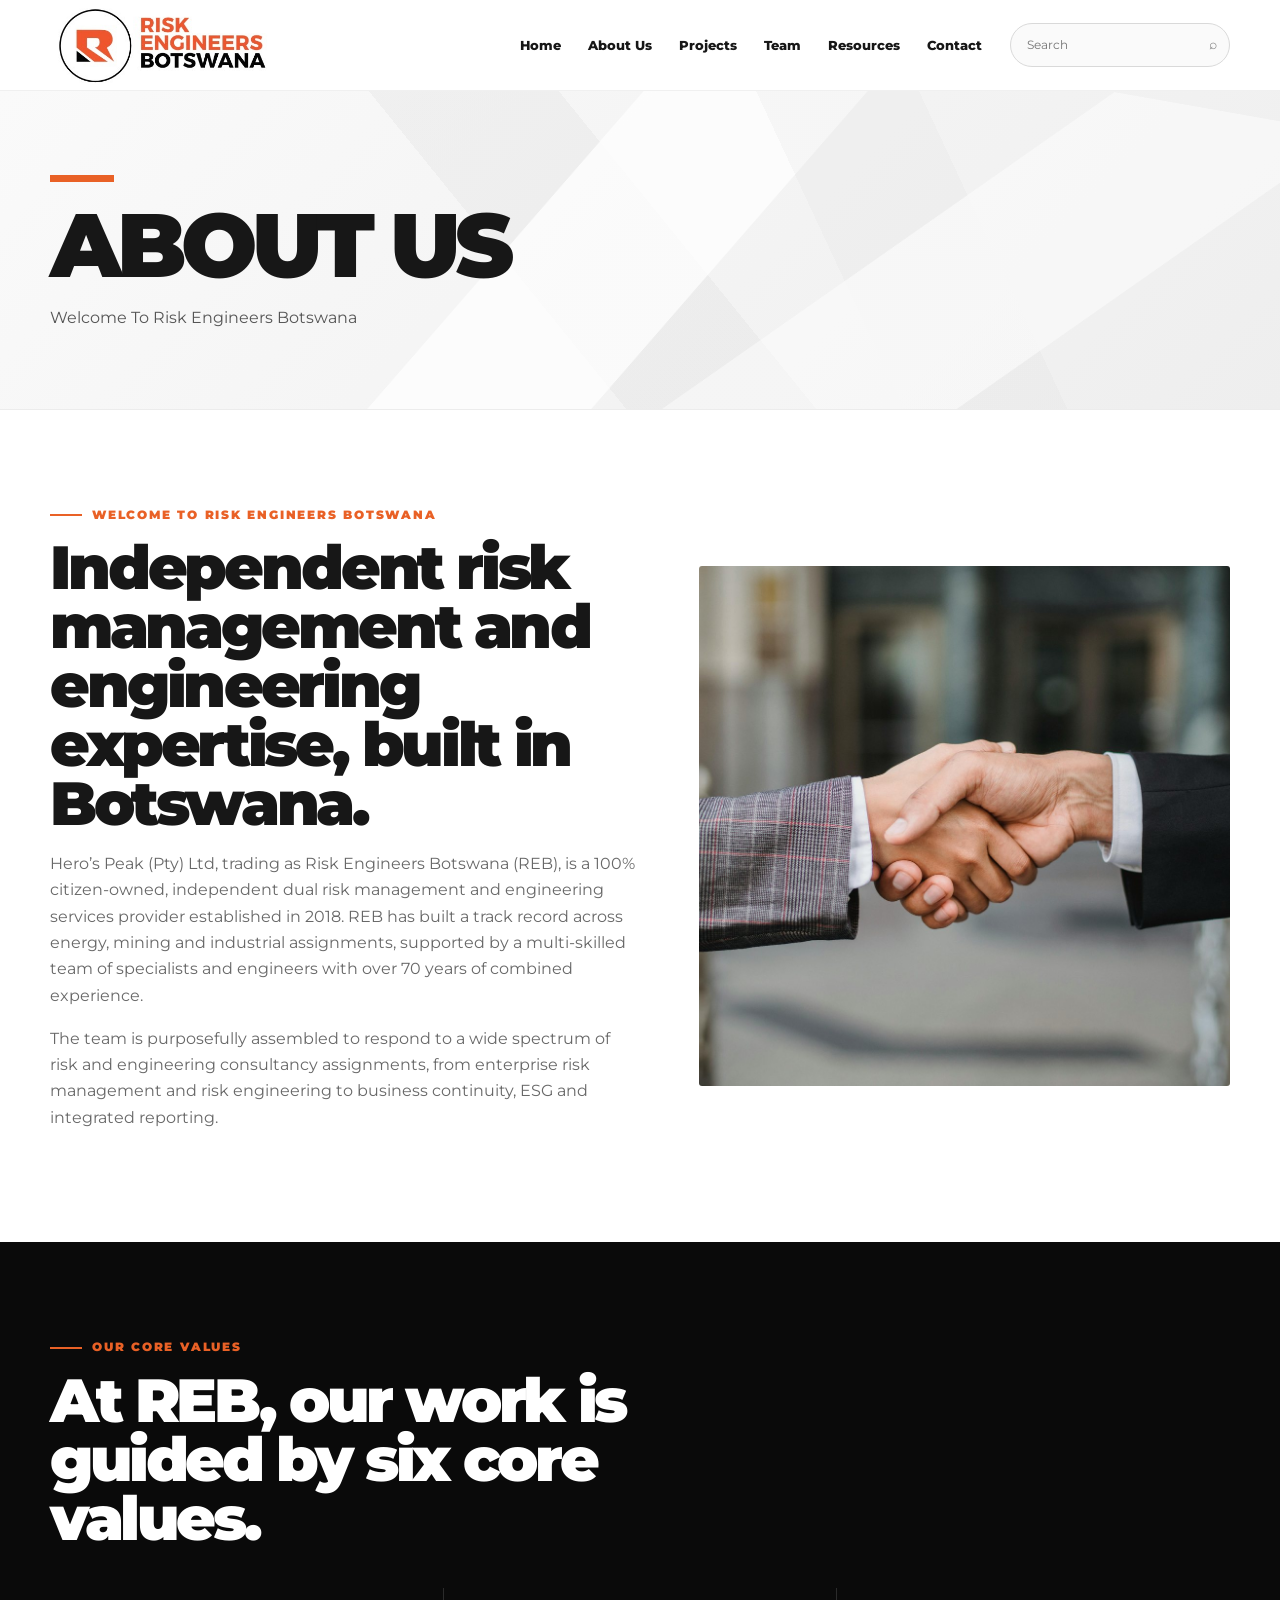
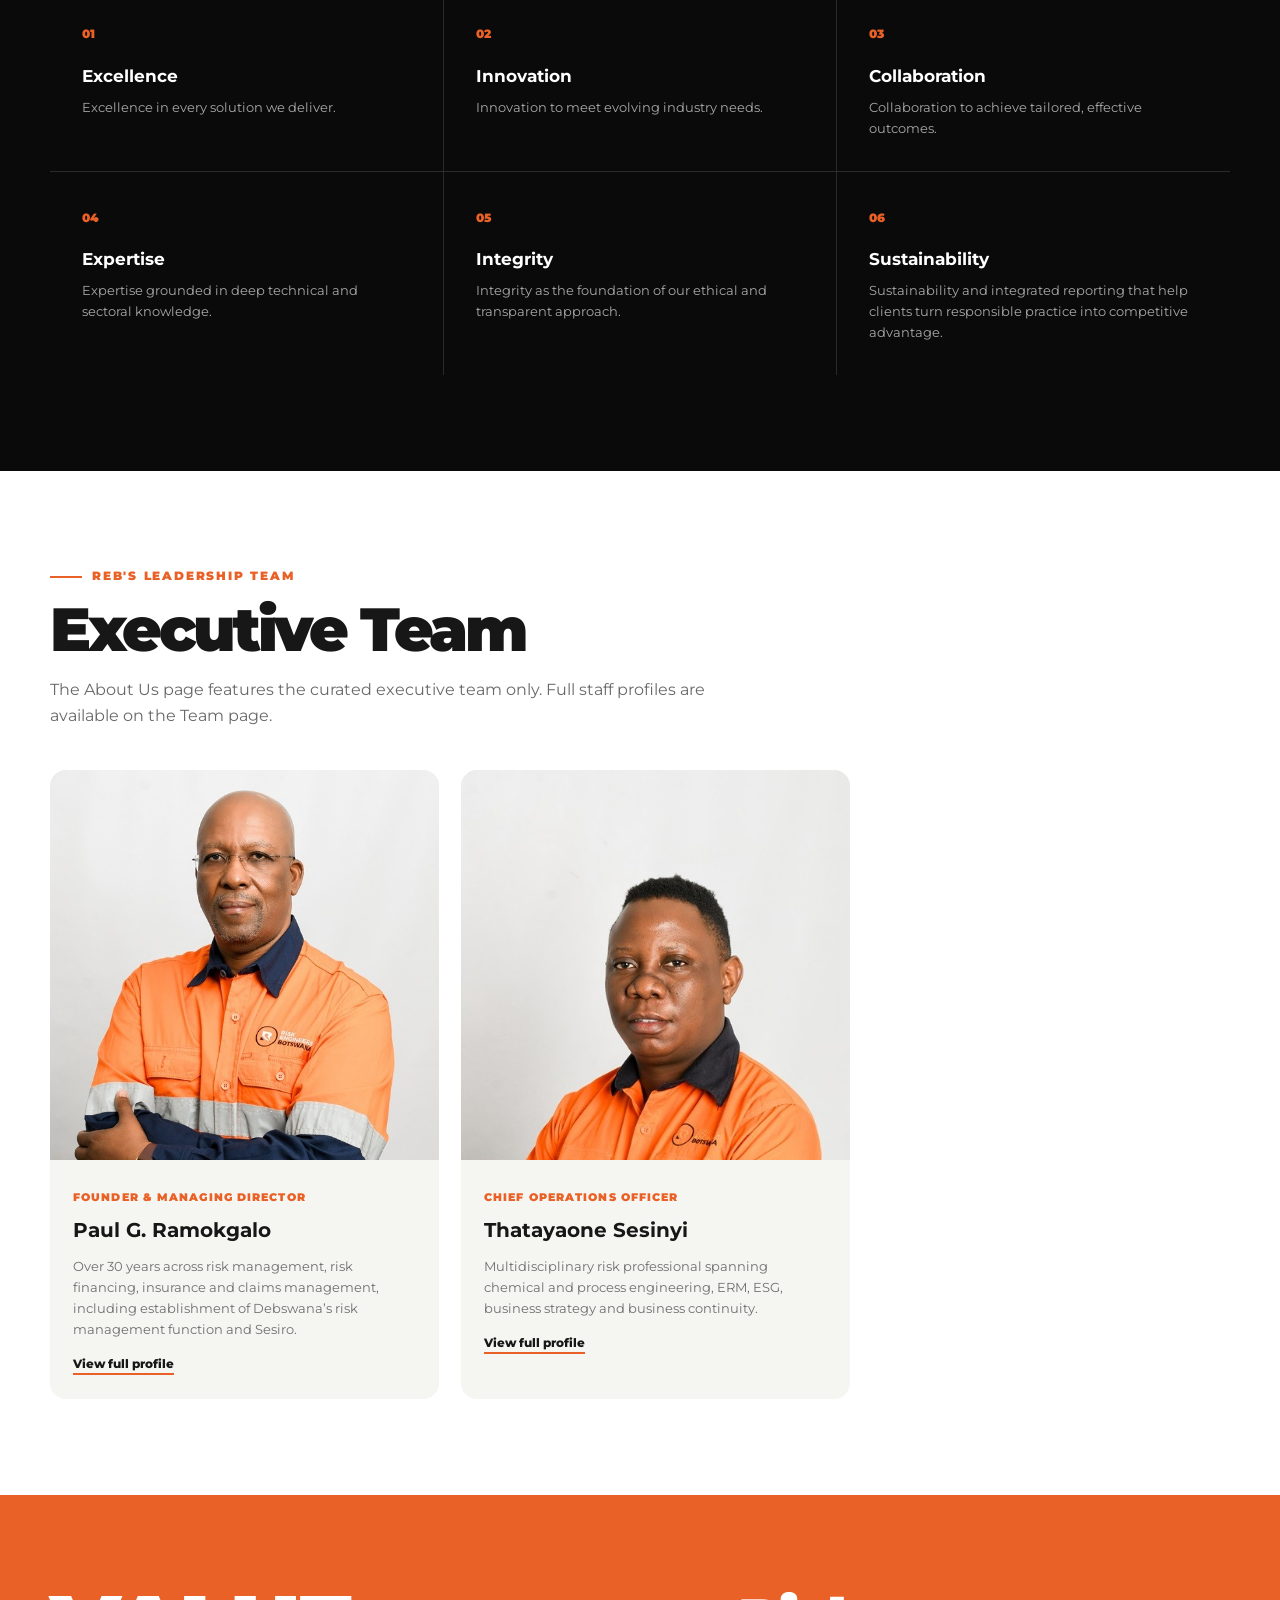
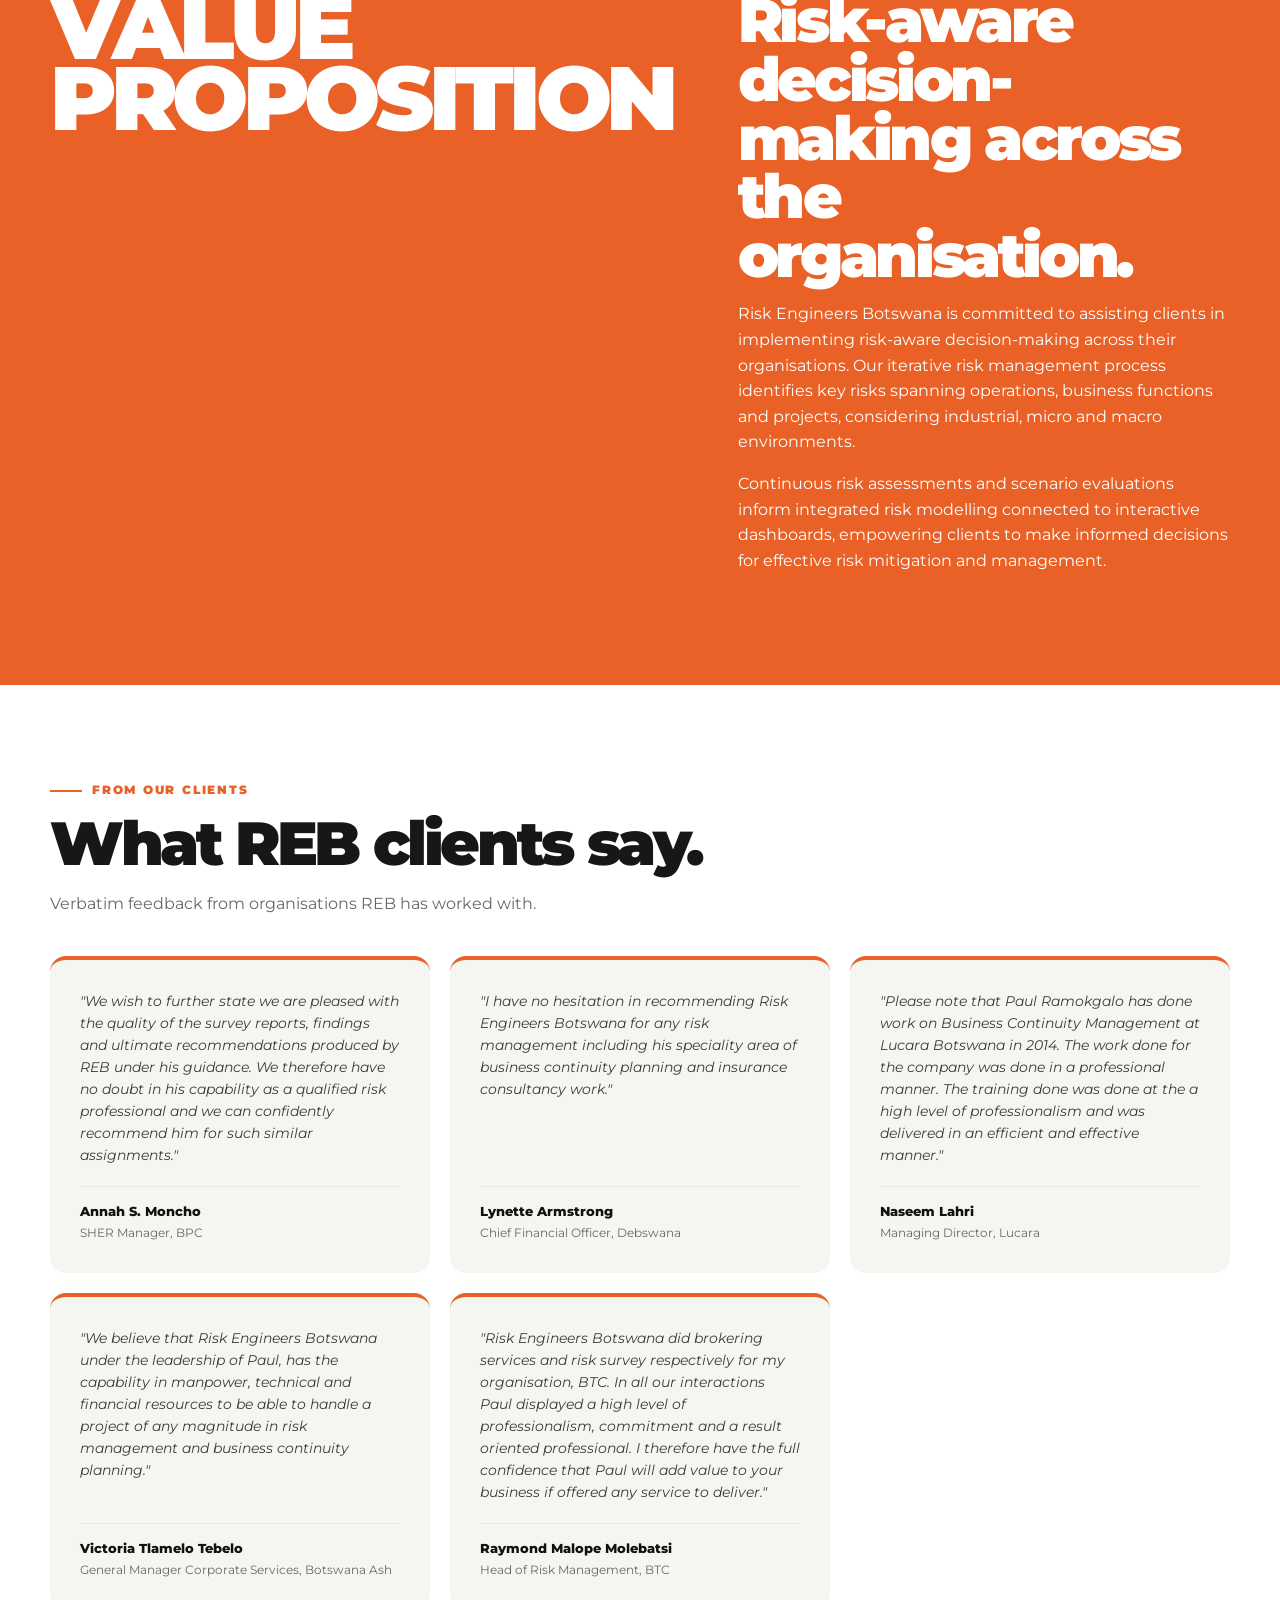
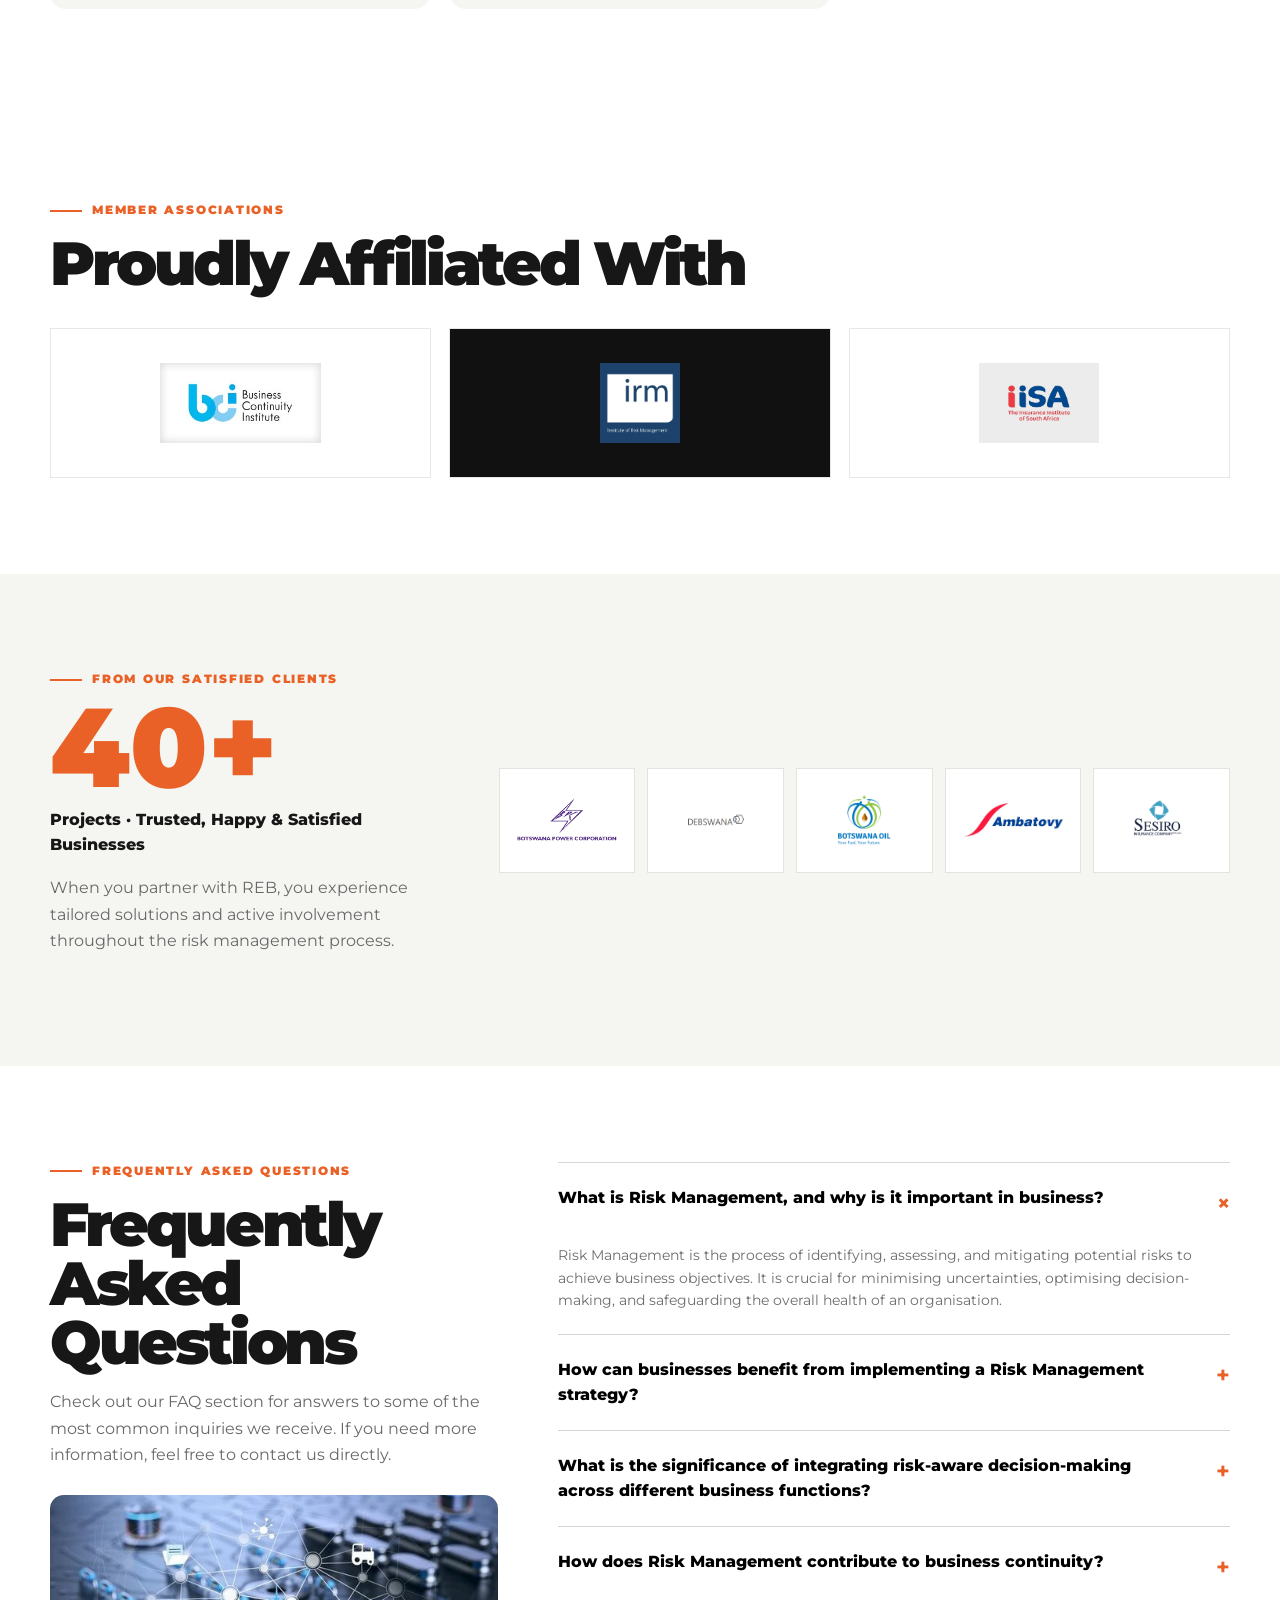
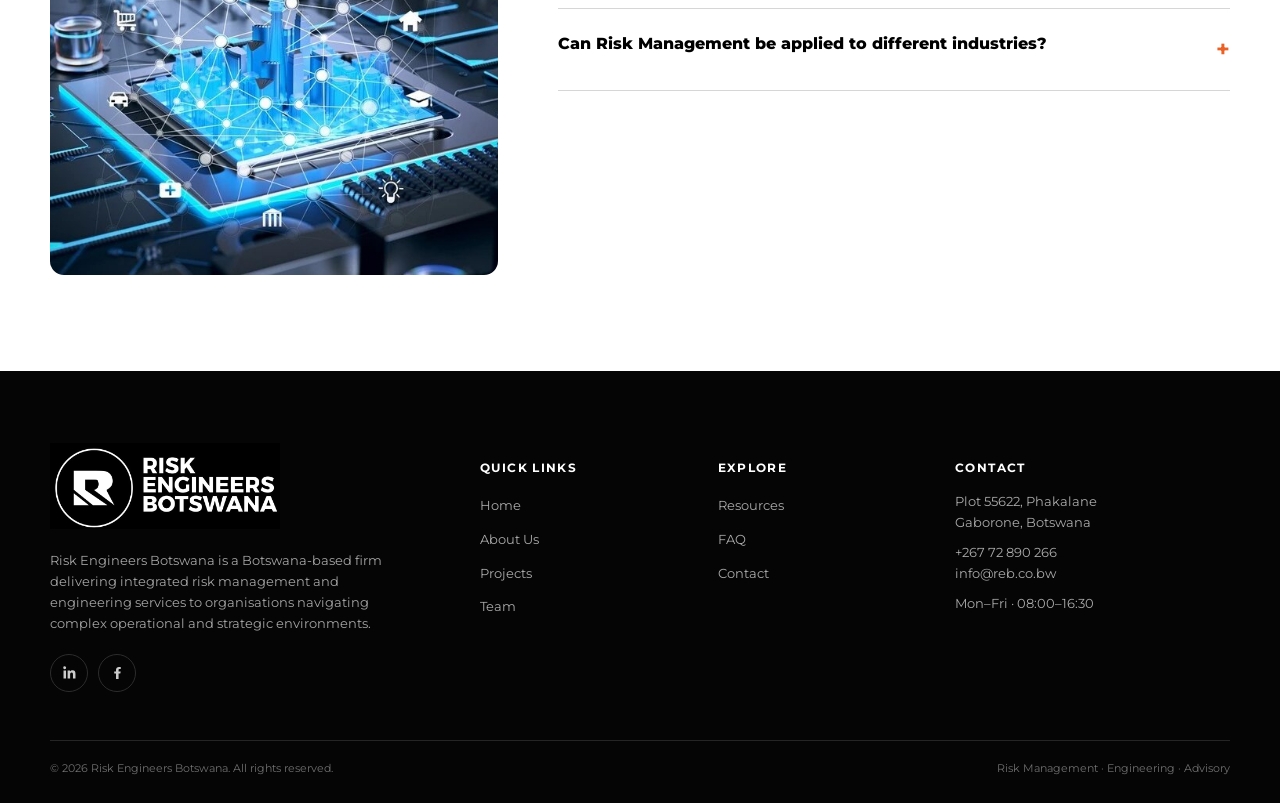
==== about.html @ 38c99cdd "reb" ====
<!doctype html><html lang="en"><head><meta charset="utf-8"><meta name="viewport" content="width=device-width,initial-scale=1"><title>Risk Engineers Botswana | About Us</title><meta name="description" content="Risk Engineers Botswana"><link rel="stylesheet" href="styles.css"></head><body><header class="site-header"><div class="container nav-wrap"><a class="brand" href="index.html"><img src="assets/logo-orange.jpg" alt="Risk Engineers Botswana"></a><nav class="main-nav"><ul><li><a href="index.html">Home</a></li><li><a href="about.html">About Us</a></li><li><a href="projects.html">Projects</a></li><li><a href="team.html">Team</a></li><li><a href="resources.html">Resources</a></li><li><a href="contact.html">Contact</a></li></ul></nav><div class="search-wrap"><input class="site-search" type="search" placeholder="Search" aria-label="Search site"><span class="search-icon">⌕</span><div class="search-results"></div></div><button class="menu-btn" aria-label="Open navigation"><span></span></button></div></header><main><section class="page-hero"><div class="container"><div class="orange-rule"></div><h1>About Us</h1><p>Welcome To Risk Engineers Botswana</p></div></section>
<section class="section"><div class="container about-intro"><div><div class="eyebrow">Welcome To Risk Engineers Botswana</div><h2 class="display">Independent risk management and engineering expertise, built in Botswana.</h2><p class="lead">Hero’s Peak (Pty) Ltd, trading as Risk Engineers Botswana (REB), is a 100% citizen-owned, independent dual risk management and engineering services provider established in 2018. REB has built a track record across energy, mining and industrial assignments, supported by a multi-skilled team of specialists and engineers with over 70 years of combined experience.</p><p class="lead">The team is purposefully assembled to respond to a wide spectrum of risk and engineering consultancy assignments, from enterprise risk management and risk engineering to business continuity, ESG and integrated reporting.</p></div><img class="about-photo" src="assets/about-collab.jpg" alt="Professional collaboration"></div></section>
<section class="section values"><div class="container"><div class="eyebrow">Our Core Values</div><h2 class="display">At REB, our work is guided by six core values.</h2><div class="values-grid"><article class="value"><span class="n">01</span><h3>Excellence</h3><p>Excellence in every solution we deliver.</p></article><article class="value"><span class="n">02</span><h3>Innovation</h3><p>Innovation to meet evolving industry needs.</p></article><article class="value"><span class="n">03</span><h3>Collaboration</h3><p>Collaboration to achieve tailored, effective outcomes.</p></article><article class="value"><span class="n">04</span><h3>Expertise</h3><p>Expertise grounded in deep technical and sectoral knowledge.</p></article><article class="value"><span class="n">05</span><h3>Integrity</h3><p>Integrity as the foundation of our ethical and transparent approach.</p></article><article class="value"><span class="n">06</span><h3>Sustainability</h3><p>Sustainability and integrated reporting that help clients turn responsible practice into competitive advantage.</p></article></div></div></section>
<section class="section" id="leadership"><div class="container"><div class="eyebrow">REB's Leadership Team</div><h2 class="display">Executive Team</h2><p class="lead">The About Us page features the curated executive team only. Full staff profiles are available on the Team page.</p><div class="executive-grid">
<article class="exec"><img src="assets/team-paul.jpg" alt="Paul G. Ramokgalo"><div class="exec-body"><span class="role">Founder & Managing Director</span><h3>Paul G. Ramokgalo</h3><p>Over 30 years across risk management, risk financing, insurance and claims management, including establishment of Debswana’s risk management function and Sesiro.</p><a href="team.html#paul">View full profile</a></div></article>
<article class="exec"><img src="assets/team-thatayaone.jpg" alt="Thatayaone Sesinyi"><div class="exec-body"><span class="role">Chief Operations Officer</span><h3>Thatayaone Sesinyi</h3><p>Multidisciplinary risk professional spanning chemical and process engineering, ERM, ESG, business strategy and business continuity.</p><a href="team.html#thatayaone">View full profile</a></div></article>
</div></div></section>
<section class="section value-prop" id="value-proposition"><div class="container vp-grid"><div class="big">VALUE<br>PROPOSITION</div><div><h2 class="display">Risk-aware decision-making across the organisation.</h2><p>Risk Engineers Botswana is committed to assisting clients in implementing risk-aware decision-making across their organisations. Our iterative risk management process identifies key risks spanning operations, business functions and projects, considering industrial, micro and macro environments.</p><p>Continuous risk assessments and scenario evaluations inform integrated risk modelling connected to interactive dashboards, empowering clients to make informed decisions for effective risk mitigation and management.</p></div></div></section>
<section class="section testimonials" id="testimonials"><div class="container"><div class="eyebrow">From Our Clients</div><h2 class="display">What REB clients say.</h2><p class="lead">Verbatim feedback from organisations REB has worked with.</p><div class="testimonial-grid">
<article class="testimonial-card"><p class="t-quote">"We wish to further state we are pleased with the quality of the survey reports, findings and ultimate recommendations produced by REB under his guidance. We therefore have no doubt in his capability as a qualified risk professional and we can confidently recommend him for such similar assignments."</p><div class="t-attrib"><span class="t-name">Annah S. Moncho</span><span class="t-role">SHER Manager, BPC</span></div></article>
<article class="testimonial-card"><p class="t-quote">"I have no hesitation in recommending Risk Engineers Botswana for any risk management including his speciality area of business continuity planning and insurance consultancy work."</p><div class="t-attrib"><span class="t-name">Lynette Armstrong</span><span class="t-role">Chief Financial Officer, Debswana</span></div></article>
<article class="testimonial-card"><p class="t-quote">"Please note that Paul Ramokgalo has done work on Business Continuity Management at Lucara Botswana in 2014. The work done for the company was done in a professional manner. The training done was done at the a high level of professionalism and was delivered in an efficient and effective manner."</p><div class="t-attrib"><span class="t-name">Naseem Lahri</span><span class="t-role">Managing Director, Lucara</span></div></article>
<article class="testimonial-card"><p class="t-quote">"We believe that Risk Engineers Botswana under the leadership of Paul, has the capability in manpower, technical and financial resources to be able to handle a project of any magnitude in risk management and business continuity planning."</p><div class="t-attrib"><span class="t-name">Victoria Tlamelo Tebelo</span><span class="t-role">General Manager Corporate Services, Botswana Ash</span></div></article>
<article class="testimonial-card"><p class="t-quote">"Risk Engineers Botswana did brokering services and risk survey respectively for my organisation, BTC. In all our interactions Paul displayed a high level of professionalism, commitment and a result oriented professional. I therefore have the full confidence that Paul will add value to your business if offered any service to deliver."</p><div class="t-attrib"><span class="t-name">Raymond Malope Molebatsi</span><span class="t-role">Head of Risk Management, BTC</span></div></article>
</div></div></section>
<section class="section"><div class="container"><div class="eyebrow">Member Associations</div><h2 class="display">Proudly Affiliated With</h2><div class="associations"><div class="assoc"><img src="assets/assoc-bci.jpg" alt="Business Continuity Institute"></div><div class="assoc" style="background:#111"><img src="assets/assoc-irm.png" alt="Institute of Risk Management"></div><div class="assoc"><img src="assets/assoc-iisa.jpg" alt="Insurance Institute of South Africa"></div></div></div></section>
<section class="section trust"><div class="container trust-grid"><div class="trust-stat"><div class="eyebrow">From Our Satisfied Clients</div><strong>40+</strong><span>Projects · Trusted, Happy & Satisfied Businesses</span><p class="lead">When you partner with REB, you experience tailored solutions and active involvement throughout the risk management process.</p></div><div class="logo-strip"><div class="client-logo"><img src="assets/client-bpc.png" alt="BPC"></div><div class="client-logo"><img src="assets/client-debswana.png" alt="Debswana"></div><div class="client-logo"><img src="assets/client-botswana-oil.png" alt="Botswana Oil"></div><div class="client-logo"><img src="assets/client-ambatovy.jpg" alt="Ambatovy"></div><div class="client-logo"><img src="assets/client-sesiro.png" alt="Sesiro"></div></div></div></section>
<section class="section" id="faq"><div class="container faq-layout"><div><div class="eyebrow">Frequently Asked Questions</div><h2 class="display">Frequently Asked Questions</h2><p class="lead">Check out our FAQ section for answers to some of the most common inquiries we receive. If you need more information, feel free to contact us directly.</p><img class="faq-visual" src="assets/faq.jpg" alt="Risk discussion"></div><div class="faq-list">
<div class="faq-item open"><button class="faq-q">What is Risk Management, and why is it important in business?<b>+</b></button><div class="faq-a"><p>Risk Management is the process of identifying, assessing, and mitigating potential risks to achieve business objectives. It is crucial for minimising uncertainties, optimising decision-making, and safeguarding the overall health of an organisation.</p></div></div>
<div class="faq-item"><button class="faq-q">How can businesses benefit from implementing a Risk Management strategy?<b>+</b></button><div class="faq-a"><p>Implementing a Risk Management strategy enables businesses to proactively address potential threats, make informed decisions, enhance resilience, and safeguard against financial losses, contributing to sustainable growth.</p></div></div>
<div class="faq-item"><button class="faq-q">What is the significance of integrating risk-aware decision-making across different business functions?<b>+</b></button><div class="faq-a"><p>Integrating risk-aware decision-making ensures a holistic approach, identifying and mitigating risks across operations, projects and environments while safeguarding the overall business strategy.</p></div></div>
<div class="faq-item"><button class="faq-q">How does Risk Management contribute to business continuity?<b>+</b></button><div class="faq-a"><p>Risk Management provides a structured approach to identifying and addressing potential disruptions. Preparing for and mitigating risks strengthens resilience and helps minimise the impact of unforeseen events.</p></div></div>
<div class="faq-item"><button class="faq-q">Can Risk Management be applied to different industries?<b>+</b></button><div class="faq-a"><p>Yes. Risk Management principles are adaptable across industries and can be tailored to different operational, financial, strategic and regulatory contexts.</p></div></div>
</div></div></section></main><footer><div class="container"><div class="footer-grid"><div class="footer-about"><a class="footer-logo" href="index.html"><img src="assets/logo-black.jpg" alt="Risk Engineers Botswana"></a><p>Risk Engineers Botswana is a Botswana-based firm delivering integrated risk management and engineering services to organisations navigating complex operational and strategic environments.</p><div class="footer-social"><a href="https://linkedin.com/company/risk-engineers-botswana/" target="_blank" rel="noopener" aria-label="REB on LinkedIn"><svg viewBox="0 0 24 24"><path d="M20.45 20.45h-3.56v-5.57c0-1.33-.02-3.04-1.85-3.04-1.86 0-2.14 1.45-2.14 2.94v5.67H9.34V9h3.41v1.56h.05c.48-.9 1.64-1.85 3.37-1.85 3.6 0 4.27 2.37 4.27 5.46v6.28zM5.34 7.43a2.07 2.07 0 1 1 0-4.13 2.07 2.07 0 0 1 0 4.13zM7.12 20.45H3.56V9h3.56v11.45z"/></svg></a><a href="https://www.facebook.com/people/Risk-Engineers-Botswana/61576205062176/?_rdr" target="_blank" rel="noopener" aria-label="REB on Facebook"><svg viewBox="0 0 24 24"><path d="M13.5 21v-7.5h2.5l.5-3h-3V8.5c0-.87.24-1.46 1.5-1.46H16.6V4.36C16.3 4.32 15.3 4.25 14.1 4.25c-2.5 0-4.2 1.53-4.2 4.33V10.5H7.4v3h2.5V21h3.6z"/></svg></a></div></div><div class="footer"><h4>Quick Links</h4><ul><li><a href="index.html">Home</a></li><li><a href="about.html">About Us</a></li><li><a href="projects.html">Projects</a></li><li><a href="team.html">Team</a></li></ul></div><div class="footer"><h4>Explore</h4><ul><li><a href="resources.html">Resources</a></li><li><a href="about.html#faq">FAQ</a></li><li><a href="contact.html">Contact</a></li></ul></div><div class="footer"><h4>Contact</h4><div class="line">Plot 55622, Phakalane<br>Gaborone, Botswana</div><div class="line" style="margin-top:10px">+267 72 890 266</div><div class="line">info@reb.co.bw</div><div class="line" style="margin-top:10px">Mon–Fri · 08:00–16:30</div></div></div><div class="footer-bottom"><span>© <span data-year></span> Risk Engineers Botswana. All rights reserved.</span><span>Risk Management · Engineering · Advisory</span></div></div></footer><script src="script.js"></script></body></html>
---- styles.css ----
@import url('https://fonts.googleapis.com/css2?family=Montserrat:wght@400;500;600;700;800;900&display=swap');
:root{--orange:#E96126;--orange2:#ff7a33;--black:#050505;--ink:#171717;--muted:#686868;--soft:#f5f5f2;--line:#e7e7e3;--white:#fff;--max:1180px;--shadow:0 20px 55px rgba(0,0,0,.10)}
*{box-sizing:border-box}html{scroll-behavior:smooth}body{margin:0;font-family:Montserrat,Arial,sans-serif;color:var(--ink);line-height:1.6;background:#fff}img{max-width:100%;display:block}a{color:inherit;text-decoration:none}button,input,textarea,select{font:inherit}.container{width:min(var(--max),calc(100% - 42px));margin:auto}.section{padding:96px 0}.eyebrow{display:flex;align-items:center;gap:10px;color:var(--orange);font-size:.74rem;font-weight:900;letter-spacing:.15em;text-transform:uppercase;margin-bottom:14px}.eyebrow:before{content:"";width:32px;height:2px;background:var(--orange)}.display{margin:0;font-size:clamp(2.2rem,4.8vw,4.8rem);line-height:.96;letter-spacing:-.055em;font-weight:900}.lead{font-size:1.03rem;color:var(--muted);max-width:700px}.btn{display:inline-flex;align-items:center;justify-content:center;border:0;border-radius:999px;padding:14px 22px;font-weight:800;cursor:pointer;transition:.25s}.btn-orange{background:var(--orange);color:#fff}.btn-orange:hover{background:#ca4f1a;transform:translateY(-2px)}.btn-dark{background:#111;color:#fff}.btn-dark:hover{background:var(--orange)}.btn-outline{border:1px solid #cfcfcf;background:#fff}.btn-outline:hover{border-color:var(--orange);color:var(--orange)}
/* global header */
.site-header{position:sticky;top:0;z-index:1000;background:rgba(255,255,255,.98);backdrop-filter:blur(12px);border-bottom:1px solid rgba(0,0,0,.06)}.nav-wrap{min-height:88px;display:flex;align-items:center;gap:28px}.brand{display:flex;align-items:center;flex:none}.brand img{width:236px;max-width:30vw;height:auto}.main-nav{margin-left:auto}.main-nav ul{display:flex;align-items:center;gap:27px;list-style:none;margin:0;padding:0}.main-nav a{font-size:.79rem;font-weight:800;position:relative}.main-nav a:after{content:"";position:absolute;left:0;right:100%;bottom:-8px;height:2px;background:var(--orange);transition:.2s}.main-nav a:hover:after,.main-nav a.active:after{right:0}.search-wrap{width:220px;position:relative;flex:none}.site-search{width:100%;border:1px solid #d9d9d9;border-radius:999px;padding:11px 38px 11px 16px;outline:none;background:#fafafa;font-size:.78rem}.site-search:focus{border-color:var(--orange);box-shadow:0 0 0 3px rgba(233,97,38,.1)}.search-icon{position:absolute;right:13px;top:50%;transform:translateY(-50%);font-size:.9rem;color:#777}.search-results{position:absolute;top:51px;right:0;width:330px;background:#fff;border:1px solid var(--line);border-radius:14px;box-shadow:var(--shadow);padding:8px;display:none}.search-results.open{display:block}.search-results a{display:block;padding:10px 12px;border-radius:9px;font-size:.78rem}.search-results a:hover{background:var(--soft)}.search-results strong{display:block;font-size:.79rem}.search-results span{color:#888;font-size:.7rem}.menu-btn{display:none;width:43px;height:43px;border:1px solid #ddd;background:#fff;border-radius:50%;position:relative;cursor:pointer}.menu-btn span,.menu-btn:before,.menu-btn:after{content:"";position:absolute;left:11px;right:11px;height:2px;background:#111;transition:.2s}.menu-btn:before{top:14px}.menu-btn span{top:20px}.menu-btn:after{top:26px}.menu-btn.open span{opacity:0}.menu-btn.open:before{top:20px;transform:rotate(45deg)}.menu-btn.open:after{top:20px;transform:rotate(-45deg)}
/* faceted canva-inspired page banner */
.page-hero{position:relative;overflow:hidden;background:linear-gradient(135deg,#fafafa,#eee);padding:84px 0 78px;border-bottom:1px solid #ececec}.page-hero:before,.page-hero:after{content:"";position:absolute;inset:-25%;background:linear-gradient(135deg,transparent 44%,rgba(255,255,255,.75) 44% 54%,transparent 54%),linear-gradient(55deg,transparent 44%,rgba(220,220,220,.28) 44% 52%,transparent 52%);transform:rotate(-4deg);pointer-events:none}.page-hero:after{transform:rotate(10deg) translateX(18%);opacity:.65}.page-hero .container{position:relative;z-index:2}.page-hero h1{font-size:clamp(3rem,7vw,7rem);line-height:.88;letter-spacing:-.065em;margin:0;font-weight:900;text-transform:uppercase}.page-hero p{max-width:620px;color:#555;margin:20px 0 0}.orange-rule{width:64px;height:7px;background:var(--orange);margin-bottom:24px}
/* homepage */
.hero{height:min(820px,calc(100vh - 88px));min-height:650px;position:relative;background:#111;color:#fff;overflow:hidden}.slide{position:absolute;inset:0;opacity:0;transition:opacity .7s}.slide.active{opacity:1}.slide-bg{position:absolute;inset:0;background-size:cover;background-position:center}.slide-bg:after{content:"";position:absolute;inset:0;background:linear-gradient(90deg,rgba(0,0,0,.91) 0%,rgba(0,0,0,.68) 42%,rgba(0,0,0,.2) 76%,rgba(0,0,0,.34))}.slide-content{height:100%;display:flex;align-items:center;position:relative;z-index:2}.hero-copy{max-width:760px}.hero-copy .eyebrow{color:#fff}.hero h1{font-size:clamp(3.3rem,7.2vw,7.4rem);line-height:.86;letter-spacing:-.07em;margin:0;font-weight:900}.hero h1 em{font-style:normal;color:var(--orange)}.hero p{font-size:clamp(.98rem,1.5vw,1.15rem);max-width:640px;color:#d4d4d4;margin:26px 0 30px}.hero-actions{display:flex;gap:12px;flex-wrap:wrap}.hero .btn-outline{background:rgba(255,255,255,.08);border-color:rgba(255,255,255,.4);color:#fff}.hero .btn-outline:hover{background:#fff;color:#111}.carousel-nav{position:absolute;z-index:5;left:50%;bottom:28px;transform:translateX(-50%);display:flex;align-items:center;gap:10px}.dot{width:9px;height:9px;border:0;border-radius:50%;background:rgba(255,255,255,.42);padding:0;cursor:pointer}.dot.active{width:34px;border-radius:999px;background:var(--orange)}.arr{width:39px;height:39px;border-radius:50%;border:1px solid rgba(255,255,255,.35);background:rgba(0,0,0,.2);color:#fff;cursor:pointer}.arr:hover{background:var(--orange)}
.split-intro{display:grid;grid-template-columns:1.05fr .95fr;gap:70px;align-items:end}.stats{display:grid;grid-template-columns:1fr 1fr;gap:25px;padding-left:35px;border-left:1px solid #ddd}.stat strong{display:block;font-size:3.7rem;line-height:1;font-weight:900}.stat span{font-size:.82rem;color:#777}.services{background:var(--soft)}.head-row{display:flex;justify-content:space-between;align-items:flex-end;gap:45px;margin-bottom:44px}.head-row .lead{max-width:520px;margin:0}.service-grid{display:grid;grid-template-columns:repeat(3,1fr);gap:18px}.service-card{background:#fff;border:1px solid #e9e9e5;border-radius:16px;padding:30px;min-height:292px;position:relative;transition:.25s}.service-card:hover{transform:translateY(-6px);box-shadow:var(--shadow)}.service-card .num{font-size:.72rem;color:var(--orange);font-weight:900;letter-spacing:.13em}.service-card .icon{width:50px;height:50px;border-radius:13px;background:#111;color:#fff;display:grid;place-items:center;margin:38px 0 21px;font-size:1.2rem}.service-card h3{font-size:1.1rem;line-height:1.2;margin:0 0 12px}.service-card p{font-size:.84rem;color:#727272;margin:0}.service-card:after{content:"→";position:absolute;right:24px;bottom:19px;color:var(--orange);font-weight:900;font-size:1.3rem}.track{background:#fff}.project-grid{display:grid;grid-template-columns:repeat(4,1fr);gap:16px;margin-top:40px}.project-card{display:block;border:1px solid var(--line);border-radius:17px;overflow:hidden;background:#fff;transition:.25s}.project-card:hover{transform:translateY(-5px);box-shadow:var(--shadow)}.project-img{height:190px;width:100%;object-fit:cover}.project-body{padding:22px}.project-body .meta{font-size:.67rem;color:var(--orange);font-weight:900;letter-spacing:.1em;text-transform:uppercase}.project-body h3{font-size:1.13rem;line-height:1.15;margin:8px 0 10px}.project-body p{font-size:.8rem;color:#6e6e6e;margin:0}.cta-band{background:var(--orange);color:#fff;padding:70px 0}.cta-row{display:flex;justify-content:space-between;align-items:center;gap:45px}.cta-row h2{font-size:clamp(2rem,4.5vw,4.4rem);line-height:.95;letter-spacing:-.05em;margin:0;max-width:800px}.cta-row .btn{background:#fff;color:#111}
/* about */
.about-intro{display:grid;grid-template-columns:1.05fr .95fr;gap:62px;align-items:center}.about-photo{height:520px;object-fit:cover;border-radius:3px}.values{background:#0a0a0a;color:#fff}.values .display{max-width:700px}.values-grid{display:grid;grid-template-columns:repeat(3,1fr);gap:1px;background:#2b2b2b;margin-top:40px}.value{background:#0a0a0a;padding:32px}.value .n{color:var(--orange);font-weight:900;font-size:.72rem}.value h3{margin:17px 0 7px;font-size:1.05rem}.value p{margin:0;color:#a9a9a9;font-size:.82rem}.executive-grid{display:grid;grid-template-columns:repeat(2,1fr);gap:22px;margin-top:42px;max-width:800px}.exec{background:#f5f5f2;border-radius:16px;overflow:hidden}.exec img{width:100%;height:390px;object-fit:cover;object-position:center top}.exec-body{padding:23px}.exec .role{font-size:.69rem;color:var(--orange);font-weight:900;text-transform:uppercase;letter-spacing:.1em}.exec h3{margin:5px 0 10px;font-size:1.25rem}.exec p{font-size:.82rem;color:#6f6f6f;margin:0}.exec a{display:inline-block;margin-top:14px;font-size:.76rem;font-weight:800;border-bottom:2px solid var(--orange)}.value-prop{background:var(--orange);color:#fff}.vp-grid{display:grid;grid-template-columns:.8fr 1.2fr;gap:65px;align-items:start}.vp-grid .big{font-size:clamp(3rem,7vw,7rem);line-height:.8;font-weight:900;letter-spacing:-.06em}.vp-grid p{font-size:1rem;max-width:760px}.associations{display:grid;grid-template-columns:repeat(3,1fr);gap:18px;margin-top:35px}.assoc{border:1px solid var(--line);height:150px;display:flex;align-items:center;justify-content:center;padding:28px;background:#fff}.assoc img{max-height:80px;max-width:80%;object-fit:contain}.trust{background:var(--soft)}.trust-grid{display:grid;grid-template-columns:.7fr 1.3fr;gap:55px;align-items:center}.trust-stat strong{font-size:7rem;line-height:.8;font-weight:900;color:var(--orange)}.trust-stat span{display:block;font-size:1rem;font-weight:800;margin-top:12px}.logo-strip{display:grid;grid-template-columns:repeat(5,1fr);gap:12px}.client-logo{background:#fff;border:1px solid #e4e4df;height:105px;display:flex;align-items:center;justify-content:center;padding:17px}.client-logo img{max-height:62px;max-width:100%;object-fit:contain}.faq-layout{display:grid;grid-template-columns:.8fr 1.2fr;gap:60px;align-items:start}.faq-visual{width:100%;height:380px;object-fit:cover;border-radius:14px;margin-top:28px}.faq-list{border-top:1px solid #d6d6d6}.faq-item{border-bottom:1px solid #d6d6d6}.faq-q{width:100%;border:0;background:none;text-align:left;padding:22px 0;font-weight:800;display:flex;justify-content:space-between;gap:25px;cursor:pointer}.faq-q b{color:var(--orange);font-size:1.45rem;transition:.2s}.faq-a{max-height:0;overflow:hidden;transition:max-height .3s}.faq-a p{padding:0 34px 22px 0;margin:0;color:#6d6d6d;font-size:.88rem}.faq-item.open .faq-a{max-height:230px}.faq-item.open .faq-q b{transform:rotate(45deg)}
/* team */
.team-intro{max-width:760px}.team-grid{display:grid;grid-template-columns:repeat(5,1fr);gap:17px;margin-top:44px}.member{border:1px solid var(--line);background:#fff;cursor:pointer;transition:.25s;overflow:hidden}.member:hover{transform:translateY(-5px);box-shadow:var(--shadow)}.member img{width:100%;aspect-ratio:3/4;height:auto;object-fit:cover;object-position:center top}.member-info{padding:18px}.member-info h3{margin:0 0 3px;font-size:1rem}.member-info p{margin:0;color:var(--orange);font-size:.72rem;font-weight:800}.modal{position:fixed;inset:0;background:rgba(0,0,0,.72);z-index:2000;display:none;align-items:center;justify-content:center;padding:25px}.modal.open{display:flex}.modal-card{background:#fff;max-width:950px;width:100%;max-height:88vh;overflow:auto;position:relative;display:grid;grid-template-columns:340px 1fr}.modal-img{width:100%;height:100%;min-height:520px;object-fit:cover;object-position:center top}.modal-content{padding:38px}.modal-role{color:var(--orange);font-size:.72rem;font-weight:900;text-transform:uppercase;letter-spacing:.1em}.modal-content h2{font-size:2rem;margin:7px 0 4px}.qual{font-size:.82rem;font-weight:700;color:#555;margin-bottom:20px}.bio{font-size:.9rem;color:#555}.close-modal{position:absolute;right:17px;top:17px;width:38px;height:38px;border-radius:50%;border:0;background:#111;color:#fff;font-size:1.3rem;cursor:pointer;z-index:2}
/* contact */
.contact-wrap{display:grid;grid-template-columns:.88fr 1.12fr;min-height:720px}.contact-image{min-height:720px;background:url('contact-wind.jpg') center/cover no-repeat;position:relative}.contact-image:after{content:"";position:absolute;inset:0;background:linear-gradient(0deg,rgba(0,0,0,.35),transparent 60%)}.contact-panel{padding:68px clamp(30px,6vw,88px);background:#fff}.contact-panel h1{font-size:clamp(3rem,6vw,6rem);line-height:.9;letter-spacing:-.06em;margin:0}.contact-meta{display:grid;grid-template-columns:1fr 1fr;gap:16px;margin:31px 0 36px}.meta-box{border-top:2px solid var(--orange);padding-top:11px}.meta-box small{display:block;color:#999;font-size:.67rem;text-transform:uppercase;letter-spacing:.1em;font-weight:800}.meta-box span{font-size:.82rem}.form-grid{display:grid;grid-template-columns:1fr 1fr;gap:15px}.field.full{grid-column:1/-1}.field label{display:block;font-size:.68rem;font-weight:900;text-transform:uppercase;letter-spacing:.08em;margin-bottom:6px}.field input,.field select,.field textarea{width:100%;border:1px solid #d8d8d8;border-radius:2px;padding:13px 14px;outline:none;background:#fff}.field input:focus,.field select:focus,.field textarea:focus{border-color:var(--orange);box-shadow:0 0 0 3px rgba(233,97,38,.09)}.field textarea{min-height:145px;resize:vertical}.form-note{font-size:.7rem;color:#8a8a8a;margin:10px 0 18px}.form-status{font-size:.82rem;margin-top:14px;padding:12px 16px;border-radius:4px;display:none}.form-status.show{display:block}.form-status.success{background:#e9f7ee;color:#1d7a3c;border:1px solid #bfe6cc}.form-status.error{background:#fdecea;color:#b3261e;border:1px solid #f3c4c0}.field.invalid input,.field.invalid select,.field.invalid textarea{border-color:#d93025;box-shadow:0 0 0 3px rgba(217,48,37,.08)}.field-error{display:none;color:#d93025;font-size:.7rem;margin-top:5px;font-weight:700}.field.invalid .field-error{display:block}.hp-field{position:absolute;left:-9999px;top:-9999px;opacity:0;height:0;width:0;pointer-events:none}
/* services/resources */
.service-detail-grid{display:grid;grid-template-columns:repeat(2,1fr);gap:18px;margin-top:45px}.service-detail{padding:32px;border:1px solid var(--line);background:#fff}.service-detail h3{font-size:1.25rem;margin:8px 0 12px}.service-detail p{font-size:.86rem;color:#686868}.service-detail .tag{color:var(--orange);font-size:.7rem;font-weight:900}.resource-grid{display:grid;grid-template-columns:1fr 1fr;gap:20px;margin-top:42px}.resource-card{padding:34px;background:var(--soft);border-top:5px solid var(--orange)}.resource-card .status{display:inline-block;background:#111;color:#fff;border-radius:999px;padding:5px 9px;font-size:.64rem;font-weight:900;letter-spacing:.06em}.resource-card h3{font-size:1.4rem}.resource-card p{color:#6d6d6d;font-size:.87rem}
/* resources: checklist + mini-app shell */
.resource-section{margin-top:70px}.resource-section:first-child{margin-top:0}.checklist-card{background:var(--soft);border-top:5px solid var(--orange);padding:44px;border-radius:4px}.checklist-card h2{margin:0 0 14px}.checklist-card .lead{margin:0 0 26px;max-width:640px}.checklist-note{margin-top:22px;padding:14px 18px;background:#fff;border:1px dashed #cfcfcf;border-radius:4px;font-size:.78rem;color:#777;max-width:640px}.mini-app-card{background:#0a0a0a;color:#fff;padding:44px;border-radius:4px}.mini-app-card h2{margin:0 0 14px;color:#fff}.mini-app-card .lead{color:#b7b7b7;margin:0 0 26px;max-width:640px}.mini-app-shell{background:#141414;border:1px solid #262626;border-radius:10px;padding:30px;max-width:640px}.mini-app-progress{height:6px;background:#262626;border-radius:999px;overflow:hidden;margin-bottom:24px}.mini-app-progress-bar{height:100%;width:0%;background:var(--orange);transition:width .3s}.mini-app-question{min-height:120px;display:flex;align-items:center;justify-content:center;color:#777;font-size:.85rem;text-align:center;border:1px dashed #333;border-radius:8px;padding:20px}.mini-app-results{display:none;text-align:center;padding:20px}.mini-app-results.open{display:block}.mini-app-start{margin-top:4px}
/* homepage logo marquee */
.logo-marquee{overflow:hidden;background:#fff;border-bottom:1px solid var(--line);padding:34px 0}.marquee-track{display:flex;align-items:center;gap:56px;width:max-content;animation:marquee-scroll 110s linear infinite}.logo-marquee:hover .marquee-track{animation-play-state:paused}.marquee-track img{height:44px;max-width:130px;width:auto;object-fit:contain;filter:grayscale(1);opacity:.7;transition:.25s;flex:none}.marquee-track img:hover{filter:none;opacity:1}@keyframes marquee-scroll{from{transform:translateX(0)}to{transform:translateX(-50%)}}
/* testimonials */
.testimonial-grid{display:grid;grid-template-columns:repeat(3,1fr);gap:20px;margin-top:40px}.testimonial-card{background:var(--soft);border-radius:16px;padding:30px;border-top:4px solid var(--orange);display:flex;flex-direction:column}.testimonial-card .t-quote{margin:0 0 20px;font-size:.86rem;color:#3c3c3c;line-height:1.6;font-style:italic;flex:1}.testimonial-card .t-attrib{margin-top:auto;padding-top:14px;border-top:1px solid var(--line)}.testimonial-card .t-name{display:block;font-weight:800;color:#111;font-size:.82rem}.testimonial-card .t-role{display:block;color:var(--muted);font-size:.72rem;margin-top:2px}
/* dedicated projects page */
.project-feature-grid{display:grid;gap:28px;margin-top:44px}.project-feature{display:grid;grid-template-columns:.85fr 1.15fr;border:1px solid var(--line);border-radius:18px;overflow:hidden;background:#fff}.project-feature img{width:100%;height:100%;min-height:300px;object-fit:cover}.project-feature-body{padding:40px}.project-feature-body .meta{font-size:.68rem;color:var(--orange);font-weight:900;letter-spacing:.1em;text-transform:uppercase}.project-feature-body h3{font-size:1.9rem;margin:10px 0 18px;letter-spacing:-.03em;line-height:1.05}.project-feature-body dl{display:grid;grid-template-columns:auto 1fr;gap:9px 16px;margin:0;font-size:.85rem}.project-feature-body dt{font-weight:800;color:#111}.project-feature-body dd{margin:0;color:#6e6e6e}
/* footer */
footer{background:#050505;color:#fff;padding:72px 0 25px}.footer-grid{display:grid;grid-template-columns:1.4fr .7fr .7fr 1fr;gap:45px}.footer-logo{display:inline-block}.footer-logo img{width:230px;filter:invert(1)}.footer-about p{color:#a4a4a4;font-size:.82rem;max-width:370px}.footer-social{display:flex;gap:10px;margin-top:20px}.footer-social a{width:38px;height:38px;border-radius:50%;border:1px solid #2c2c2c;display:grid;place-items:center;transition:.2s}.footer-social a:hover{background:var(--orange);border-color:var(--orange)}.footer-social svg{width:17px;height:17px;fill:#ccc;transition:.2s}.footer-social a:hover svg{fill:#fff}.footer h4{font-size:.72rem;text-transform:uppercase;letter-spacing:.12em}.footer ul{list-style:none;margin:0;padding:0}.footer li{margin:8px 0}.footer a,.footer .line{color:#aaa;font-size:.8rem}.footer a:hover{color:var(--orange)}.footer-bottom{border-top:1px solid #252525;margin-top:48px;padding-top:19px;display:flex;justify-content:space-between;color:#6f6f6f;font-size:.7rem}
@media(max-width:1050px){.search-wrap{width:180px}.main-nav ul{gap:18px}.project-grid{grid-template-columns:1fr 1fr}.team-grid{grid-template-columns:repeat(3,1fr)}.footer-grid{grid-template-columns:1.2fr 1fr 1fr}.footer-about{grid-column:1/-1}.testimonial-grid{grid-template-columns:1fr 1fr}.project-feature{grid-template-columns:1fr}.project-feature img{min-height:240px}}
@media(max-width:900px){.main-nav{position:fixed;left:18px;right:18px;top:78px;background:#fff;border:1px solid var(--line);box-shadow:var(--shadow);padding:16px;display:none}.main-nav.open{display:block}.main-nav ul{display:block}.main-nav li{border-bottom:1px solid #eee}.main-nav li:last-child{border:0}.main-nav a{display:block;padding:12px}.search-wrap{margin-left:auto;width:min(250px,32vw)}.menu-btn{display:block}.nav-wrap{min-height:78px}.split-intro,.about-intro,.faq-layout,.vp-grid,.trust-grid{grid-template-columns:1fr}.stats{border-left:0;border-top:1px solid #ddd;padding:25px 0 0}.service-grid{grid-template-columns:1fr 1fr}.executive-grid{grid-template-columns:1fr 1fr}.values-grid{grid-template-columns:1fr 1fr}.team-grid{grid-template-columns:repeat(2,1fr)}.contact-wrap{grid-template-columns:1fr}.contact-image{min-height:420px}.contact-panel{padding:55px 28px}.service-detail-grid{grid-template-columns:1fr}.resource-grid{grid-template-columns:1fr}.modal-card{grid-template-columns:280px 1fr}.logo-strip{grid-template-columns:repeat(3,1fr)}.checklist-card,.mini-app-card{padding:32px}}
@media(max-width:650px){.container{width:calc(100% - 28px)}.brand img{width:178px;max-width:55vw}.search-wrap{width:44px}.site-search{width:44px;padding:11px;border-radius:50%;cursor:pointer;color:transparent}.site-search::placeholder{color:transparent}.site-search:focus{position:fixed;left:14px;right:14px;top:68px;width:calc(100% - 28px);color:#111;border-radius:999px;z-index:1100}.site-search:focus::placeholder{color:#888}.search-results{position:fixed;left:14px;right:14px;top:115px;width:auto}.hero{min-height:640px;height:calc(100svh - 76px)}.hero h1{font-size:clamp(3rem,15vw,5.3rem)}.arr{display:none}.section{padding:72px 0}.head-row{display:block}.service-grid,.project-grid,.executive-grid,.values-grid,.team-grid{grid-template-columns:1fr}.service-card{min-height:270px}.project-img{height:220px}.about-photo{height:380px}.exec img{height:430px}.logo-strip{grid-template-columns:1fr 1fr}.trust-stat strong{font-size:5rem}.team-grid{grid-template-columns:1fr 1fr}.modal-card{display:block}.modal-img{height:340px;min-height:0}.modal-content{padding:25px}.contact-meta,.form-grid{grid-template-columns:1fr}.field.full{grid-column:auto}.footer-grid{grid-template-columns:1fr 1fr}.footer-about{grid-column:1/-1}.footer-bottom{display:block}.cta-row{display:block}.cta-row .btn{margin-top:25px;width:100%}.testimonial-grid{grid-template-columns:1fr}.marquee-track{gap:48px}.marquee-track img{height:36px}.checklist-card,.mini-app-card{padding:26px}}
@media(max-width:430px){.team-grid{grid-template-columns:1fr}.footer-grid{grid-template-columns:1fr}.footer-about{grid-column:auto}.hero-actions{display:grid}.hero-actions .btn{width:100%}.logo-strip{grid-template-columns:1fr 1fr}}
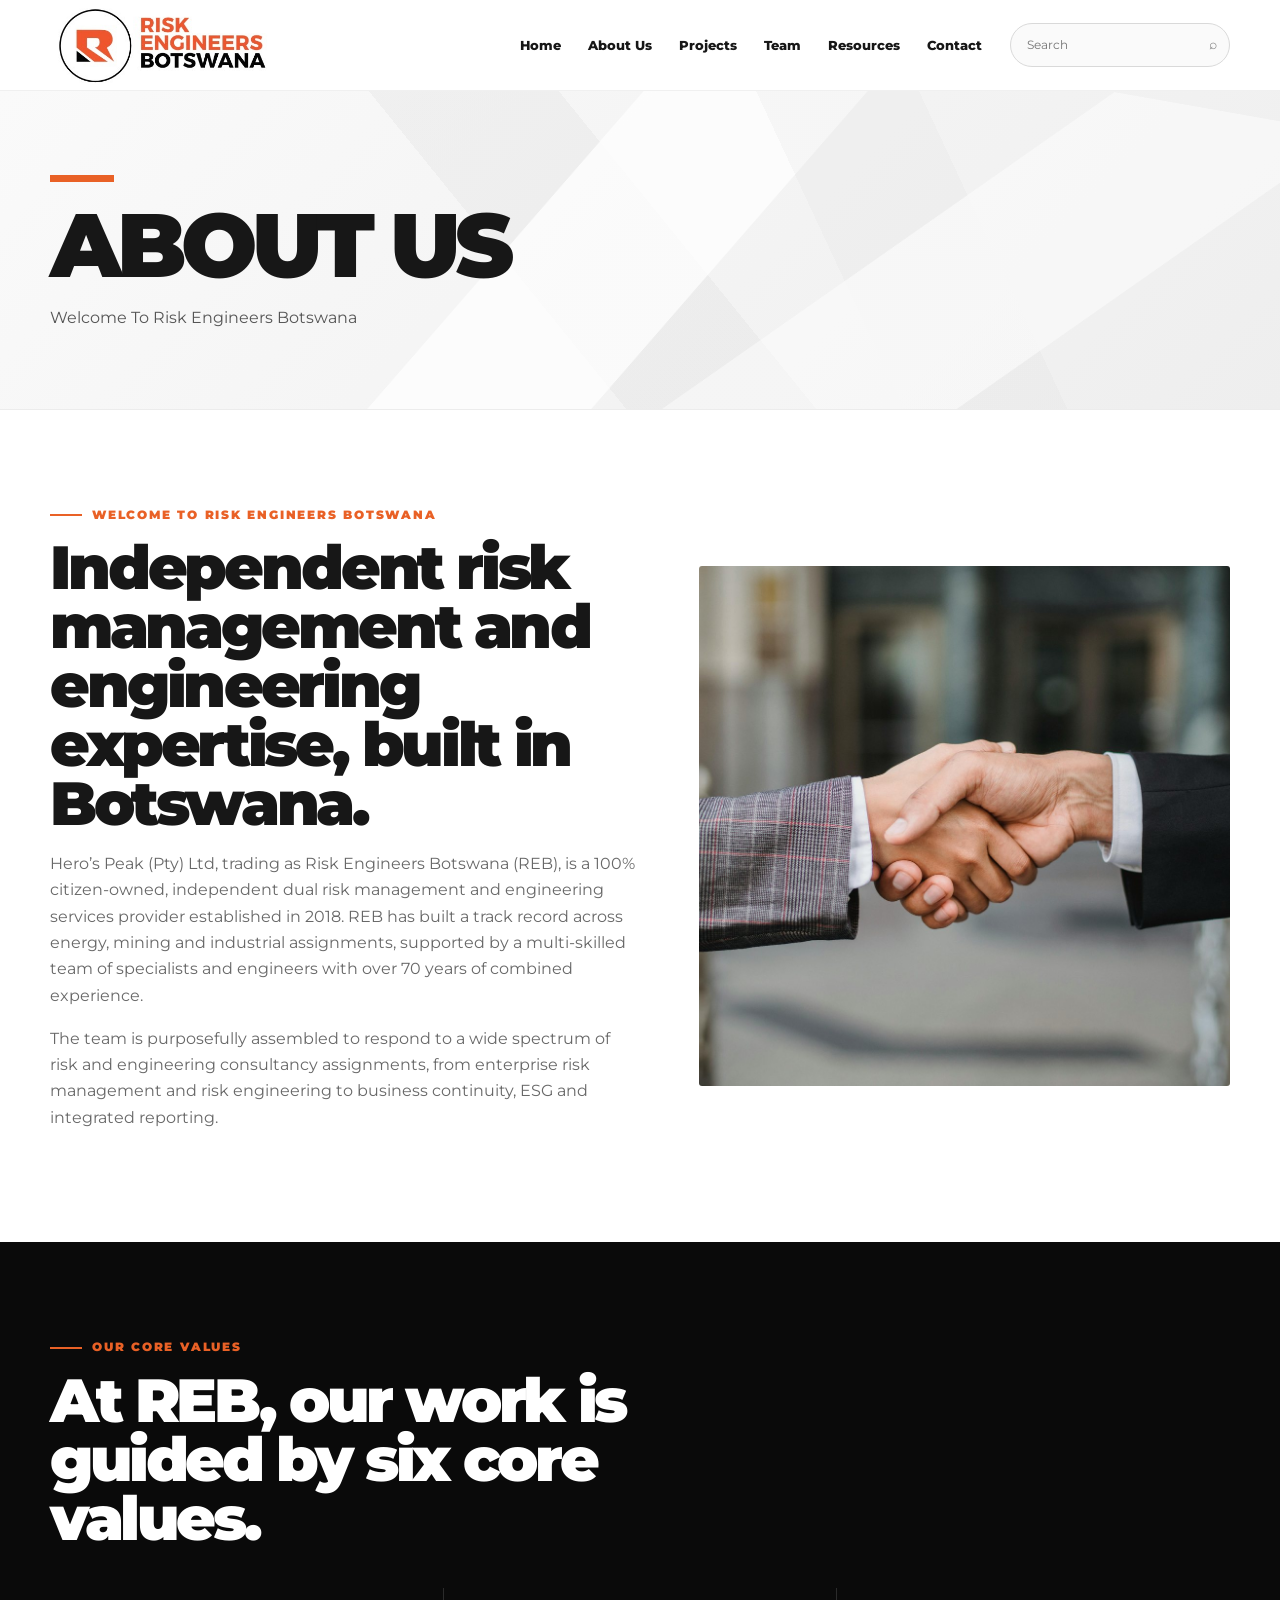
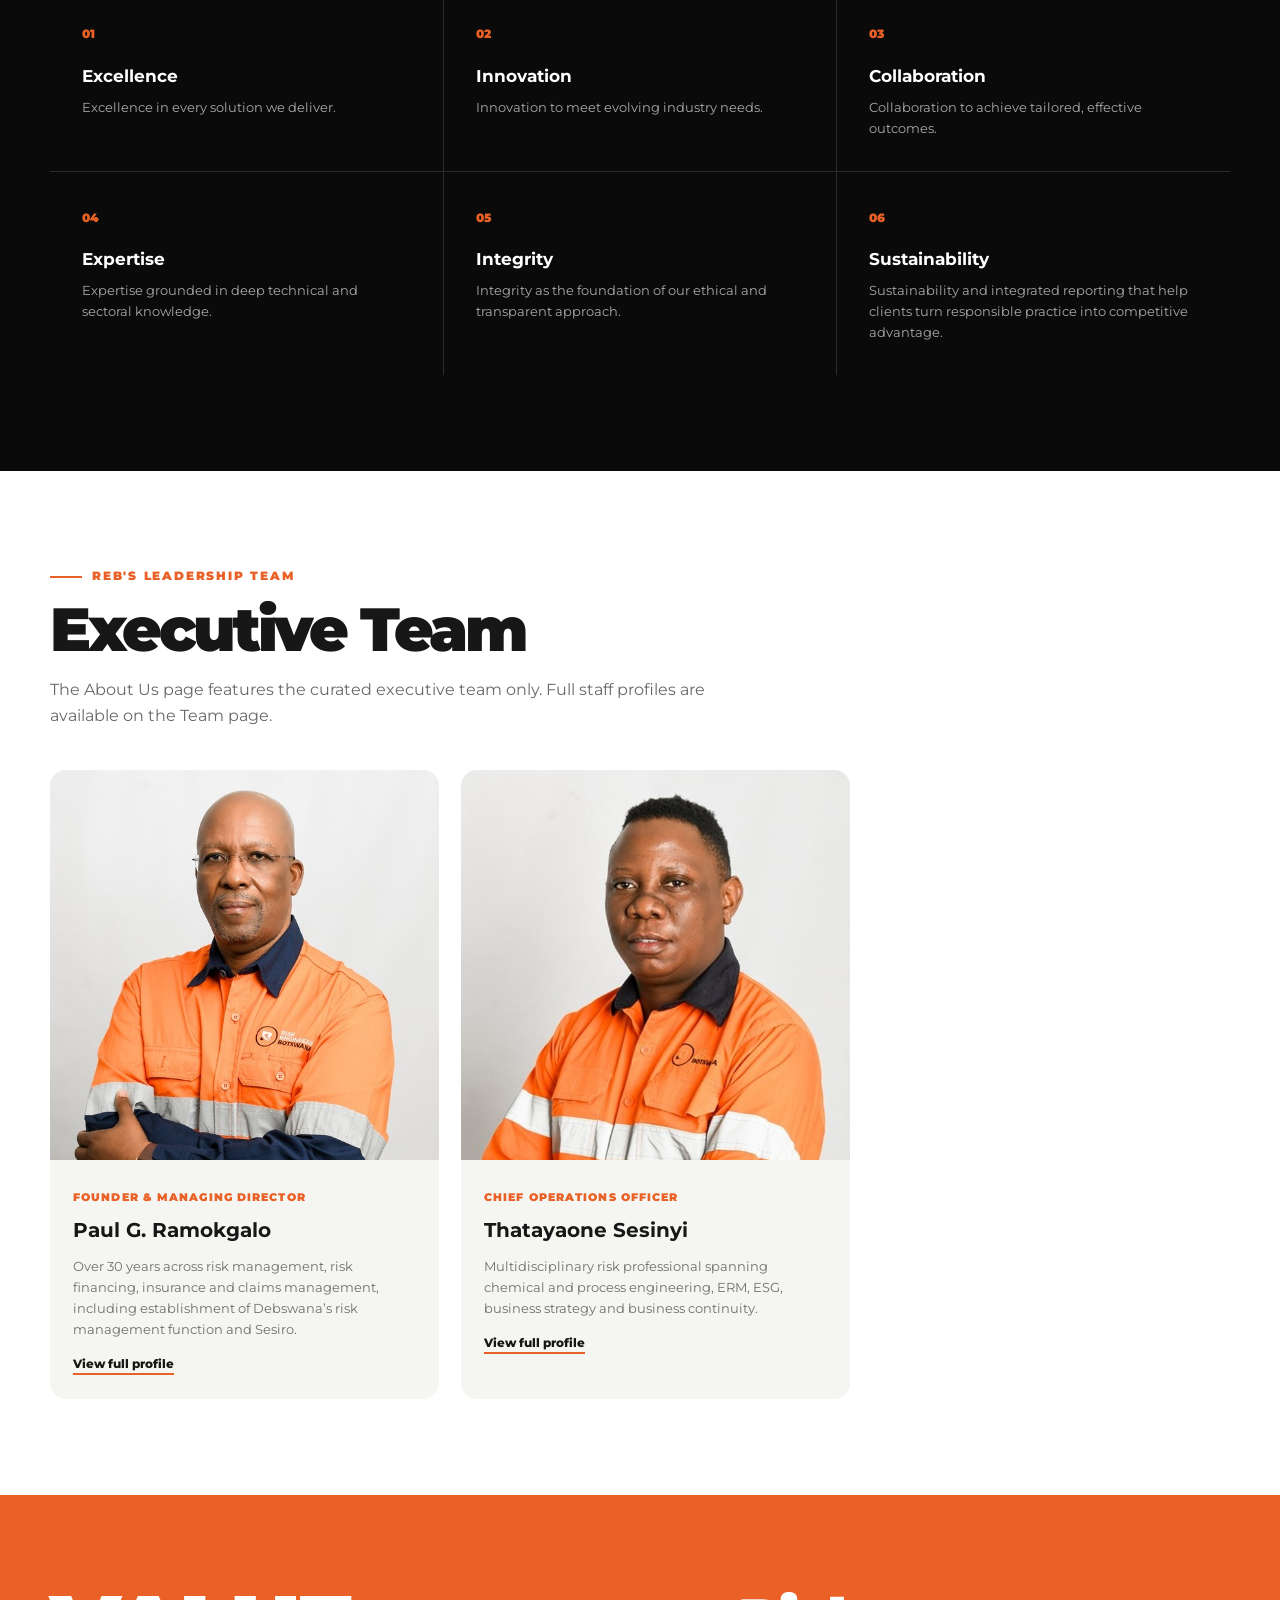
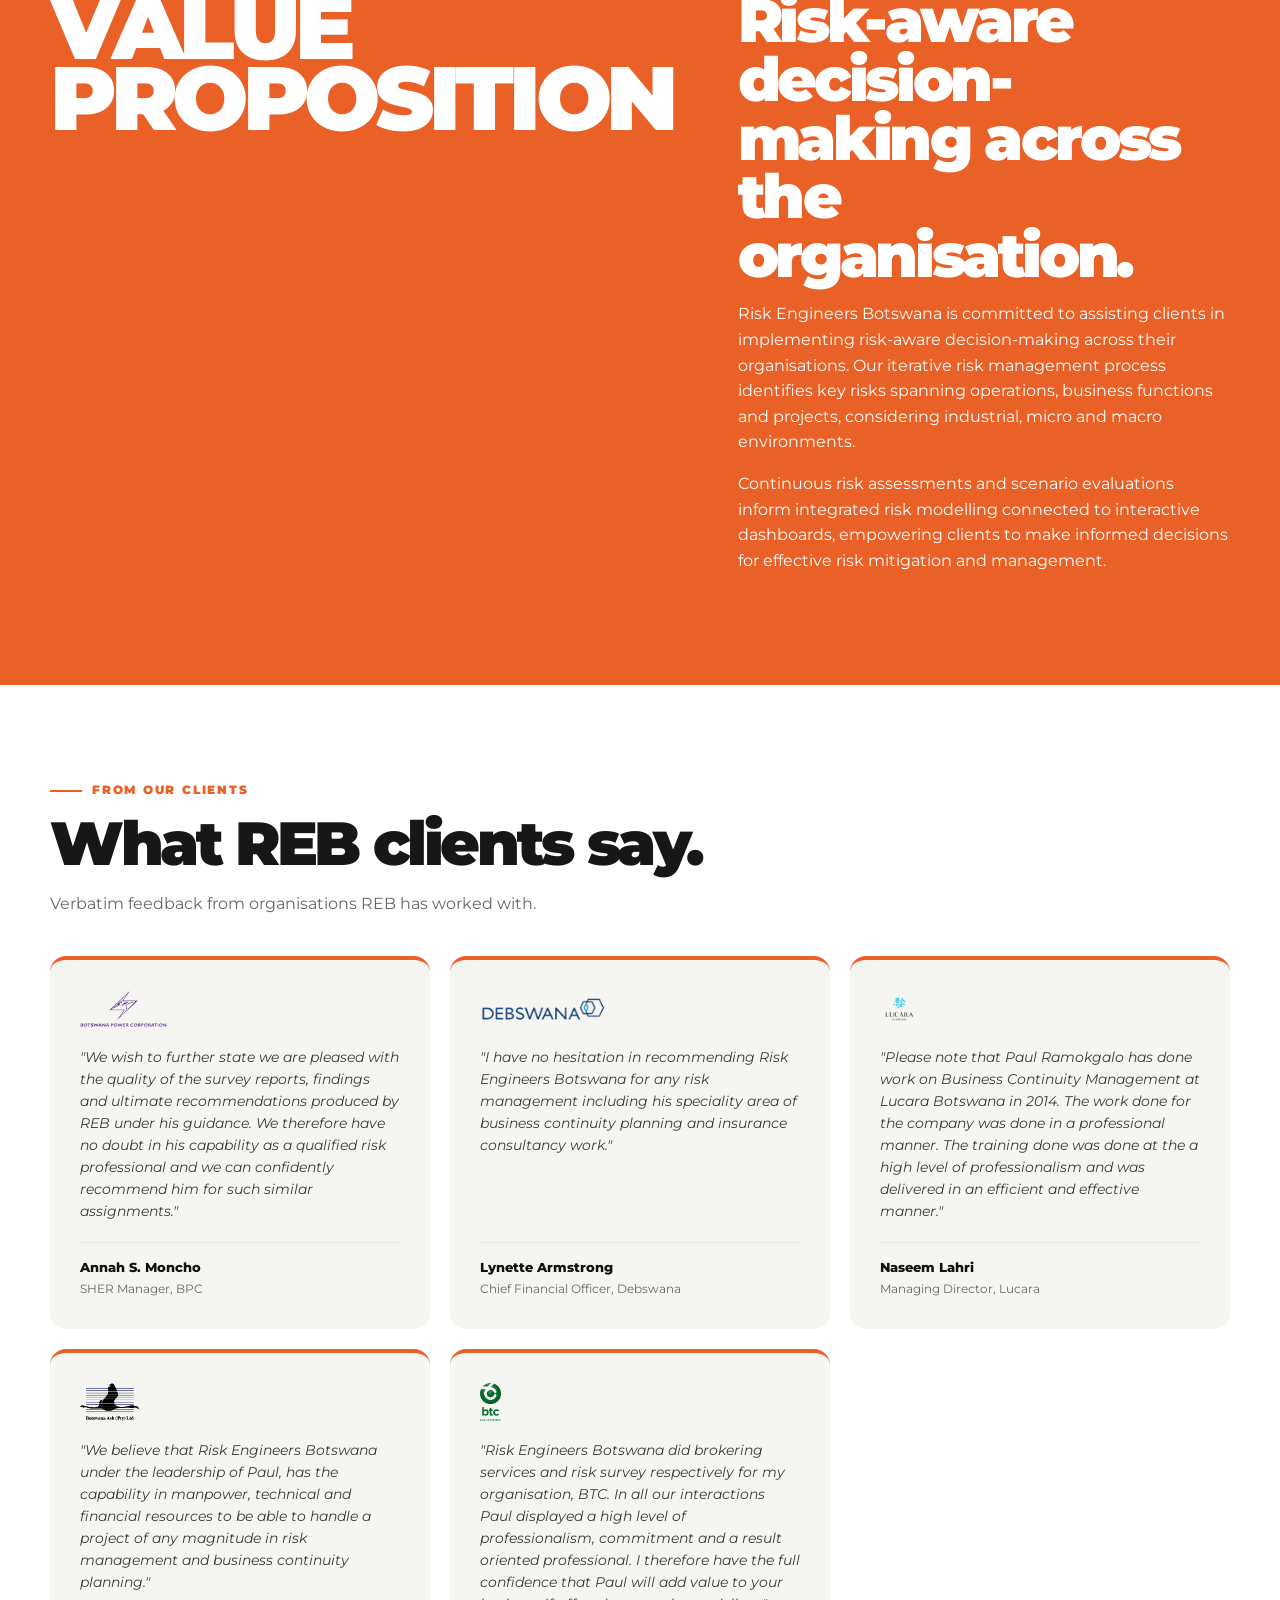
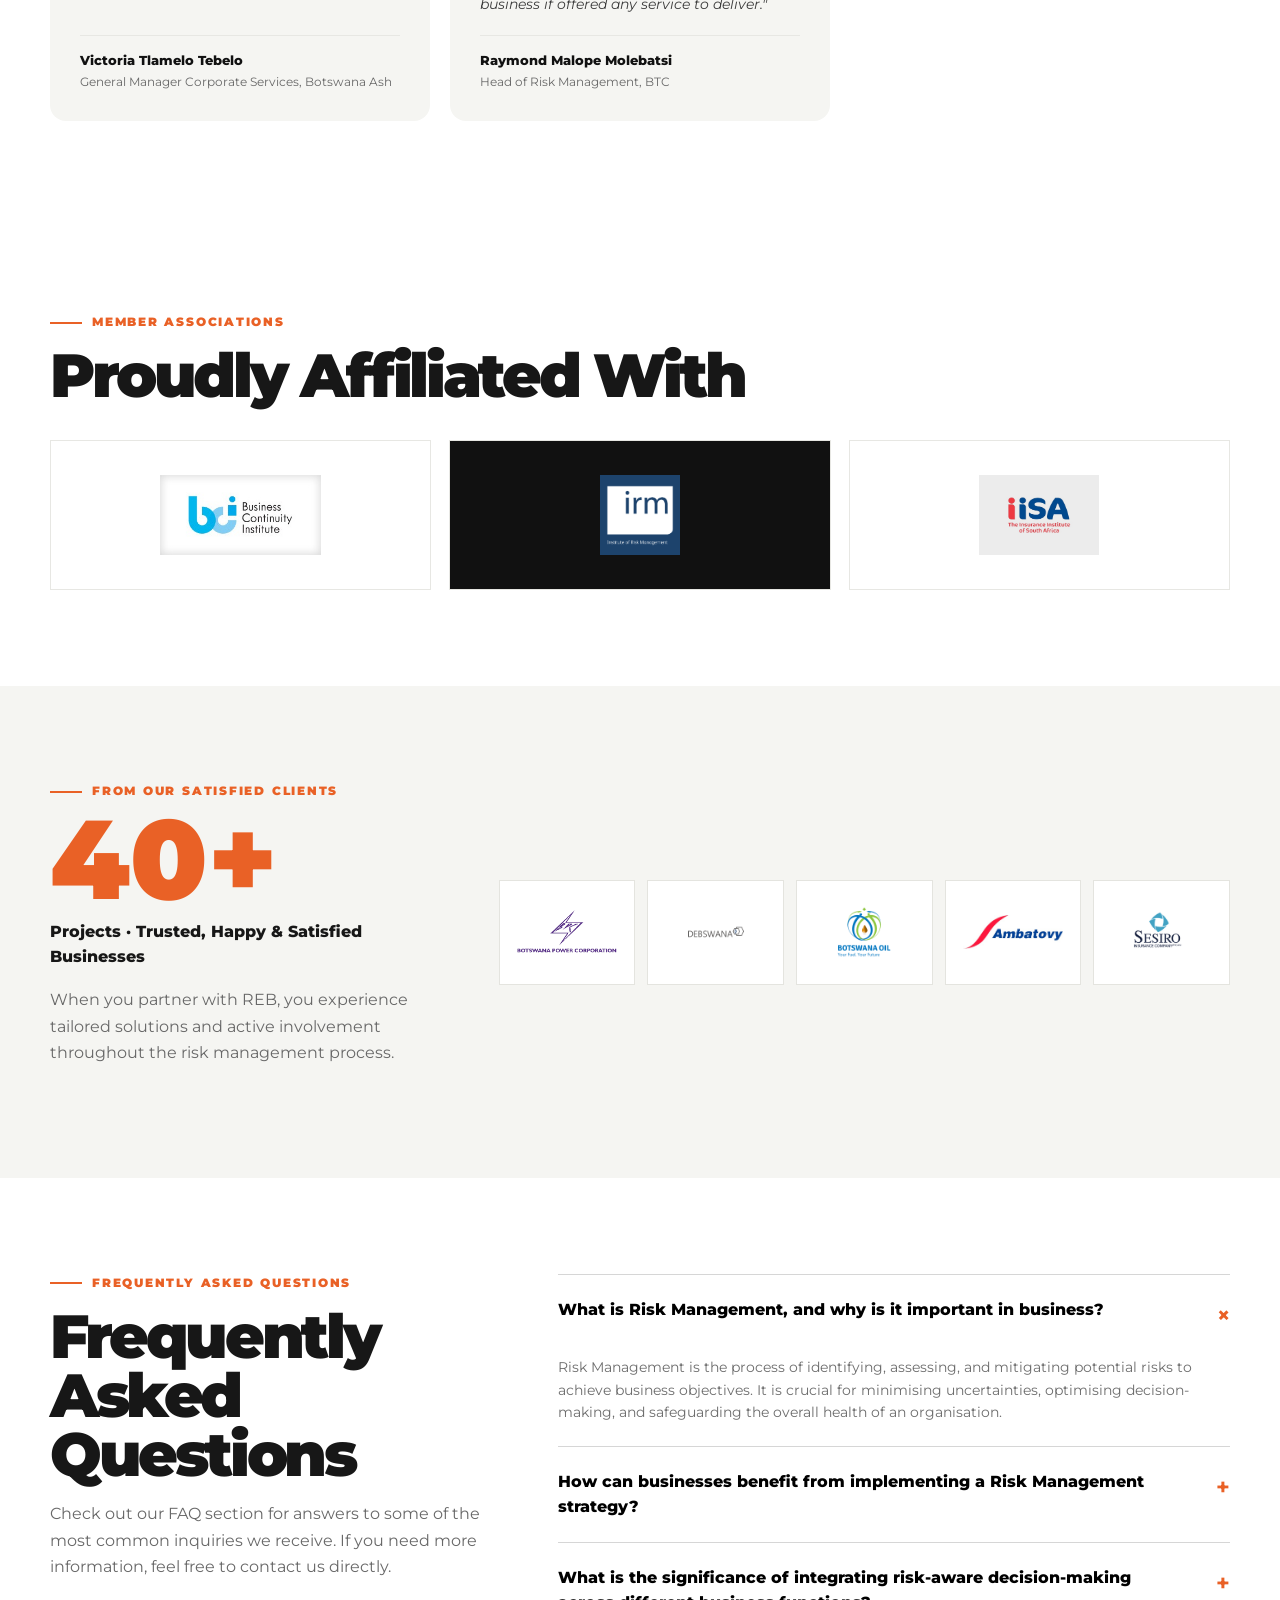
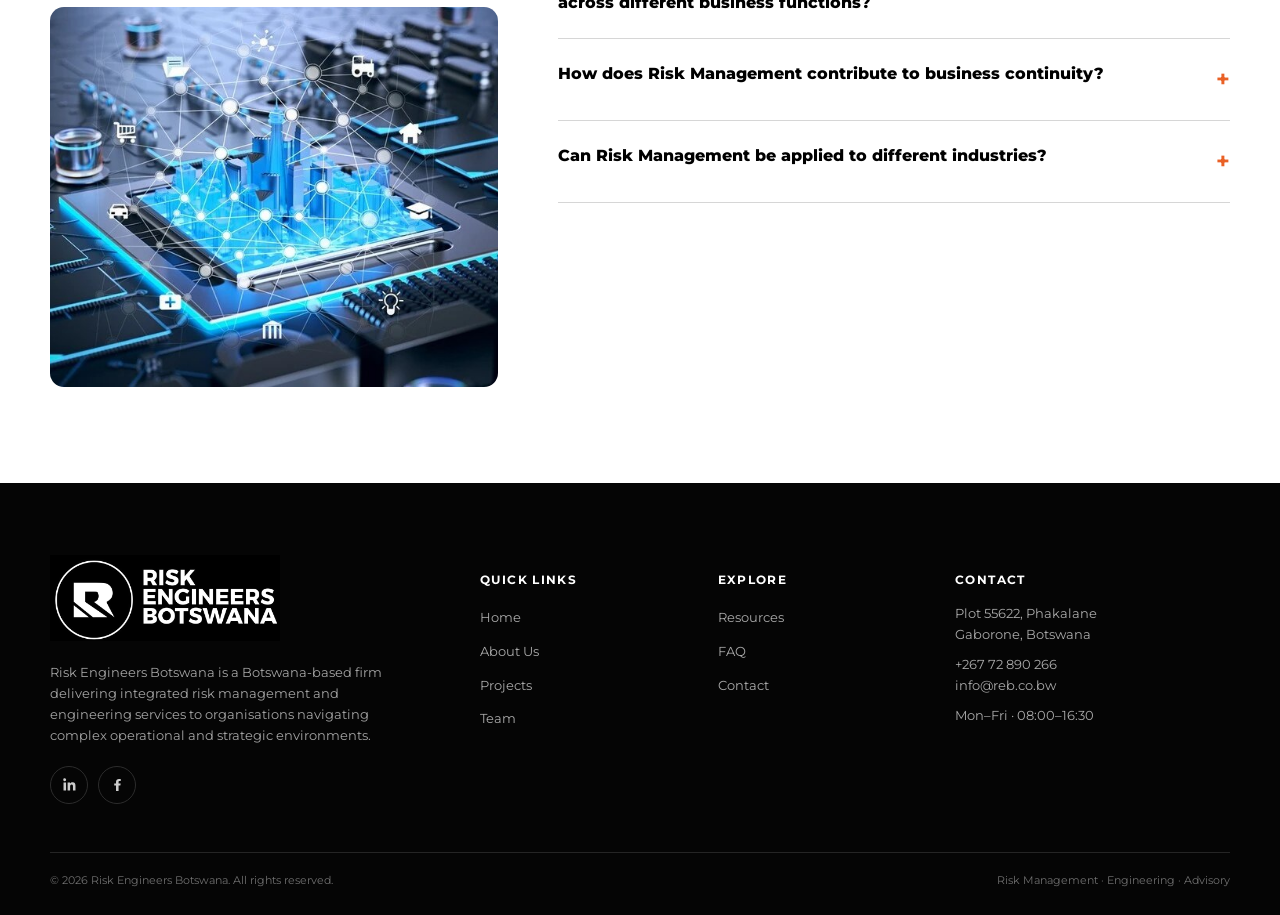
==== commit c9fe25b1: "teams" ====
--- a/about.html
+++ b/about.html
@@ -1,24 +1,507 @@
-<!doctype html><html lang="en"><head><meta charset="utf-8"><meta name="viewport" content="width=device-width,initial-scale=1"><title>Risk Engineers Botswana | About Us</title><meta name="description" content="Risk Engineers Botswana"><link rel="stylesheet" href="styles.css"></head><body><header class="site-header"><div class="container nav-wrap"><a class="brand" href="index.html"><img src="assets/logo-orange.jpg" alt="Risk Engineers Botswana"></a><nav class="main-nav"><ul><li><a href="index.html">Home</a></li><li><a href="about.html">About Us</a></li><li><a href="projects.html">Projects</a></li><li><a href="team.html">Team</a></li><li><a href="resources.html">Resources</a></li><li><a href="contact.html">Contact</a></li></ul></nav><div class="search-wrap"><input class="site-search" type="search" placeholder="Search" aria-label="Search site"><span class="search-icon">⌕</span><div class="search-results"></div></div><button class="menu-btn" aria-label="Open navigation"><span></span></button></div></header><main><section class="page-hero"><div class="container"><div class="orange-rule"></div><h1>About Us</h1><p>Welcome To Risk Engineers Botswana</p></div></section>
-<section class="section"><div class="container about-intro"><div><div class="eyebrow">Welcome To Risk Engineers Botswana</div><h2 class="display">Independent risk management and engineering expertise, built in Botswana.</h2><p class="lead">Hero’s Peak (Pty) Ltd, trading as Risk Engineers Botswana (REB), is a 100% citizen-owned, independent dual risk management and engineering services provider established in 2018. REB has built a track record across energy, mining and industrial assignments, supported by a multi-skilled team of specialists and engineers with over 70 years of combined experience.</p><p class="lead">The team is purposefully assembled to respond to a wide spectrum of risk and engineering consultancy assignments, from enterprise risk management and risk engineering to business continuity, ESG and integrated reporting.</p></div><img class="about-photo" src="assets/about-collab.jpg" alt="Professional collaboration"></div></section>
-<section class="section values"><div class="container"><div class="eyebrow">Our Core Values</div><h2 class="display">At REB, our work is guided by six core values.</h2><div class="values-grid"><article class="value"><span class="n">01</span><h3>Excellence</h3><p>Excellence in every solution we deliver.</p></article><article class="value"><span class="n">02</span><h3>Innovation</h3><p>Innovation to meet evolving industry needs.</p></article><article class="value"><span class="n">03</span><h3>Collaboration</h3><p>Collaboration to achieve tailored, effective outcomes.</p></article><article class="value"><span class="n">04</span><h3>Expertise</h3><p>Expertise grounded in deep technical and sectoral knowledge.</p></article><article class="value"><span class="n">05</span><h3>Integrity</h3><p>Integrity as the foundation of our ethical and transparent approach.</p></article><article class="value"><span class="n">06</span><h3>Sustainability</h3><p>Sustainability and integrated reporting that help clients turn responsible practice into competitive advantage.</p></article></div></div></section>
-<section class="section" id="leadership"><div class="container"><div class="eyebrow">REB's Leadership Team</div><h2 class="display">Executive Team</h2><p class="lead">The About Us page features the curated executive team only. Full staff profiles are available on the Team page.</p><div class="executive-grid">
-<article class="exec"><img src="assets/team-paul.jpg" alt="Paul G. Ramokgalo"><div class="exec-body"><span class="role">Founder & Managing Director</span><h3>Paul G. Ramokgalo</h3><p>Over 30 years across risk management, risk financing, insurance and claims management, including establishment of Debswana’s risk management function and Sesiro.</p><a href="team.html#paul">View full profile</a></div></article>
-<article class="exec"><img src="assets/team-thatayaone.jpg" alt="Thatayaone Sesinyi"><div class="exec-body"><span class="role">Chief Operations Officer</span><h3>Thatayaone Sesinyi</h3><p>Multidisciplinary risk professional spanning chemical and process engineering, ERM, ESG, business strategy and business continuity.</p><a href="team.html#thatayaone">View full profile</a></div></article>
-</div></div></section>
-<section class="section value-prop" id="value-proposition"><div class="container vp-grid"><div class="big">VALUE<br>PROPOSITION</div><div><h2 class="display">Risk-aware decision-making across the organisation.</h2><p>Risk Engineers Botswana is committed to assisting clients in implementing risk-aware decision-making across their organisations. Our iterative risk management process identifies key risks spanning operations, business functions and projects, considering industrial, micro and macro environments.</p><p>Continuous risk assessments and scenario evaluations inform integrated risk modelling connected to interactive dashboards, empowering clients to make informed decisions for effective risk mitigation and management.</p></div></div></section>
-<section class="section testimonials" id="testimonials"><div class="container"><div class="eyebrow">From Our Clients</div><h2 class="display">What REB clients say.</h2><p class="lead">Verbatim feedback from organisations REB has worked with.</p><div class="testimonial-grid">
-<article class="testimonial-card"><p class="t-quote">"We wish to further state we are pleased with the quality of the survey reports, findings and ultimate recommendations produced by REB under his guidance. We therefore have no doubt in his capability as a qualified risk professional and we can confidently recommend him for such similar assignments."</p><div class="t-attrib"><span class="t-name">Annah S. Moncho</span><span class="t-role">SHER Manager, BPC</span></div></article>
-<article class="testimonial-card"><p class="t-quote">"I have no hesitation in recommending Risk Engineers Botswana for any risk management including his speciality area of business continuity planning and insurance consultancy work."</p><div class="t-attrib"><span class="t-name">Lynette Armstrong</span><span class="t-role">Chief Financial Officer, Debswana</span></div></article>
-<article class="testimonial-card"><p class="t-quote">"Please note that Paul Ramokgalo has done work on Business Continuity Management at Lucara Botswana in 2014. The work done for the company was done in a professional manner. The training done was done at the a high level of professionalism and was delivered in an efficient and effective manner."</p><div class="t-attrib"><span class="t-name">Naseem Lahri</span><span class="t-role">Managing Director, Lucara</span></div></article>
-<article class="testimonial-card"><p class="t-quote">"We believe that Risk Engineers Botswana under the leadership of Paul, has the capability in manpower, technical and financial resources to be able to handle a project of any magnitude in risk management and business continuity planning."</p><div class="t-attrib"><span class="t-name">Victoria Tlamelo Tebelo</span><span class="t-role">General Manager Corporate Services, Botswana Ash</span></div></article>
-<article class="testimonial-card"><p class="t-quote">"Risk Engineers Botswana did brokering services and risk survey respectively for my organisation, BTC. In all our interactions Paul displayed a high level of professionalism, commitment and a result oriented professional. I therefore have the full confidence that Paul will add value to your business if offered any service to deliver."</p><div class="t-attrib"><span class="t-name">Raymond Malope Molebatsi</span><span class="t-role">Head of Risk Management, BTC</span></div></article>
-</div></div></section>
-<section class="section"><div class="container"><div class="eyebrow">Member Associations</div><h2 class="display">Proudly Affiliated With</h2><div class="associations"><div class="assoc"><img src="assets/assoc-bci.jpg" alt="Business Continuity Institute"></div><div class="assoc" style="background:#111"><img src="assets/assoc-irm.png" alt="Institute of Risk Management"></div><div class="assoc"><img src="assets/assoc-iisa.jpg" alt="Insurance Institute of South Africa"></div></div></div></section>
-<section class="section trust"><div class="container trust-grid"><div class="trust-stat"><div class="eyebrow">From Our Satisfied Clients</div><strong>40+</strong><span>Projects · Trusted, Happy & Satisfied Businesses</span><p class="lead">When you partner with REB, you experience tailored solutions and active involvement throughout the risk management process.</p></div><div class="logo-strip"><div class="client-logo"><img src="assets/client-bpc.png" alt="BPC"></div><div class="client-logo"><img src="assets/client-debswana.png" alt="Debswana"></div><div class="client-logo"><img src="assets/client-botswana-oil.png" alt="Botswana Oil"></div><div class="client-logo"><img src="assets/client-ambatovy.jpg" alt="Ambatovy"></div><div class="client-logo"><img src="assets/client-sesiro.png" alt="Sesiro"></div></div></div></section>
-<section class="section" id="faq"><div class="container faq-layout"><div><div class="eyebrow">Frequently Asked Questions</div><h2 class="display">Frequently Asked Questions</h2><p class="lead">Check out our FAQ section for answers to some of the most common inquiries we receive. If you need more information, feel free to contact us directly.</p><img class="faq-visual" src="assets/faq.jpg" alt="Risk discussion"></div><div class="faq-list">
-<div class="faq-item open"><button class="faq-q">What is Risk Management, and why is it important in business?<b>+</b></button><div class="faq-a"><p>Risk Management is the process of identifying, assessing, and mitigating potential risks to achieve business objectives. It is crucial for minimising uncertainties, optimising decision-making, and safeguarding the overall health of an organisation.</p></div></div>
-<div class="faq-item"><button class="faq-q">How can businesses benefit from implementing a Risk Management strategy?<b>+</b></button><div class="faq-a"><p>Implementing a Risk Management strategy enables businesses to proactively address potential threats, make informed decisions, enhance resilience, and safeguard against financial losses, contributing to sustainable growth.</p></div></div>
-<div class="faq-item"><button class="faq-q">What is the significance of integrating risk-aware decision-making across different business functions?<b>+</b></button><div class="faq-a"><p>Integrating risk-aware decision-making ensures a holistic approach, identifying and mitigating risks across operations, projects and environments while safeguarding the overall business strategy.</p></div></div>
-<div class="faq-item"><button class="faq-q">How does Risk Management contribute to business continuity?<b>+</b></button><div class="faq-a"><p>Risk Management provides a structured approach to identifying and addressing potential disruptions. Preparing for and mitigating risks strengthens resilience and helps minimise the impact of unforeseen events.</p></div></div>
-<div class="faq-item"><button class="faq-q">Can Risk Management be applied to different industries?<b>+</b></button><div class="faq-a"><p>Yes. Risk Management principles are adaptable across industries and can be tailored to different operational, financial, strategic and regulatory contexts.</p></div></div>
-</div></div></section></main><footer><div class="container"><div class="footer-grid"><div class="footer-about"><a class="footer-logo" href="index.html"><img src="assets/logo-black.jpg" alt="Risk Engineers Botswana"></a><p>Risk Engineers Botswana is a Botswana-based firm delivering integrated risk management and engineering services to organisations navigating complex operational and strategic environments.</p><div class="footer-social"><a href="https://linkedin.com/company/risk-engineers-botswana/" target="_blank" rel="noopener" aria-label="REB on LinkedIn"><svg viewBox="0 0 24 24"><path d="M20.45 20.45h-3.56v-5.57c0-1.33-.02-3.04-1.85-3.04-1.86 0-2.14 1.45-2.14 2.94v5.67H9.34V9h3.41v1.56h.05c.48-.9 1.64-1.85 3.37-1.85 3.6 0 4.27 2.37 4.27 5.46v6.28zM5.34 7.43a2.07 2.07 0 1 1 0-4.13 2.07 2.07 0 0 1 0 4.13zM7.12 20.45H3.56V9h3.56v11.45z"/></svg></a><a href="https://www.facebook.com/people/Risk-Engineers-Botswana/61576205062176/?_rdr" target="_blank" rel="noopener" aria-label="REB on Facebook"><svg viewBox="0 0 24 24"><path d="M13.5 21v-7.5h2.5l.5-3h-3V8.5c0-.87.24-1.46 1.5-1.46H16.6V4.36C16.3 4.32 15.3 4.25 14.1 4.25c-2.5 0-4.2 1.53-4.2 4.33V10.5H7.4v3h2.5V21h3.6z"/></svg></a></div></div><div class="footer"><h4>Quick Links</h4><ul><li><a href="index.html">Home</a></li><li><a href="about.html">About Us</a></li><li><a href="projects.html">Projects</a></li><li><a href="team.html">Team</a></li></ul></div><div class="footer"><h4>Explore</h4><ul><li><a href="resources.html">Resources</a></li><li><a href="about.html#faq">FAQ</a></li><li><a href="contact.html">Contact</a></li></ul></div><div class="footer"><h4>Contact</h4><div class="line">Plot 55622, Phakalane<br>Gaborone, Botswana</div><div class="line" style="margin-top:10px">+267 72 890 266</div><div class="line">info@reb.co.bw</div><div class="line" style="margin-top:10px">Mon–Fri · 08:00–16:30</div></div></div><div class="footer-bottom"><span>© <span data-year></span> Risk Engineers Botswana. All rights reserved.</span><span>Risk Management · Engineering · Advisory</span></div></div></footer><script src="script.js"></script></body></html>+<!doctype html>
+<html lang="en">
+  <head>
+    <meta charset="utf-8" />
+    <meta name="viewport" content="width=device-width,initial-scale=1" />
+    <title>Risk Engineers Botswana | About Us</title>
+    <meta name="description" content="Risk Engineers Botswana" />
+    <link rel="stylesheet" href="styles.css" />
+  </head>
+  <body>
+    <header class="site-header">
+      <div class="container nav-wrap">
+        <a class="brand" href="index.html"
+          ><img src="assets/logo-orange.jpg" alt="Risk Engineers Botswana"
+        /></a>
+        <nav class="main-nav">
+          <ul>
+            <li><a href="index.html">Home</a></li>
+            <li><a href="about.html">About Us</a></li>
+            <li><a href="projects.html">Projects</a></li>
+            <li><a href="team.html">Team</a></li>
+            <li><a href="resources.html">Resources</a></li>
+            <li><a href="contact.html">Contact</a></li>
+          </ul>
+        </nav>
+        <div class="search-wrap">
+          <input
+            class="site-search"
+            type="search"
+            placeholder="Search"
+            aria-label="Search site"
+          /><span class="search-icon">⌕</span>
+          <div class="search-results"></div>
+        </div>
+        <button class="menu-btn" aria-label="Open navigation">
+          <span></span>
+        </button>
+      </div>
+    </header>
+    <main>
+      <section class="page-hero">
+        <div class="container">
+          <div class="orange-rule"></div>
+          <h1>About Us</h1>
+          <p>Welcome To Risk Engineers Botswana</p>
+        </div>
+      </section>
+      <section class="section">
+        <div class="container about-intro">
+          <div>
+            <div class="eyebrow">Welcome To Risk Engineers Botswana</div>
+            <h2 class="display">
+              Independent risk management and engineering expertise, built in
+              Botswana.
+            </h2>
+            <p class="lead">
+              Hero’s Peak (Pty) Ltd, trading as Risk Engineers Botswana (REB),
+              is a 100% citizen-owned, independent dual risk management and
+              engineering services provider established in 2018. REB has built a
+              track record across energy, mining and industrial assignments,
+              supported by a multi-skilled team of specialists and engineers
+              with over 70 years of combined experience.
+            </p>
+            <p class="lead">
+              The team is purposefully assembled to respond to a wide spectrum
+              of risk and engineering consultancy assignments, from enterprise
+              risk management and risk engineering to business continuity, ESG
+              and integrated reporting.
+            </p>
+          </div>
+          <img
+            class="about-photo"
+            src="assets/about-collab.jpg"
+            alt="Professional collaboration"
+          />
+        </div>
+      </section>
+      <section class="section values">
+        <div class="container">
+          <div class="eyebrow">Our Core Values</div>
+          <h2 class="display">
+            At REB, our work is guided by six core values.
+          </h2>
+          <div class="values-grid">
+            <article class="value">
+              <span class="n">01</span>
+              <h3>Excellence</h3>
+              <p>Excellence in every solution we deliver.</p>
+            </article>
+            <article class="value">
+              <span class="n">02</span>
+              <h3>Innovation</h3>
+              <p>Innovation to meet evolving industry needs.</p>
+            </article>
+            <article class="value">
+              <span class="n">03</span>
+              <h3>Collaboration</h3>
+              <p>Collaboration to achieve tailored, effective outcomes.</p>
+            </article>
+            <article class="value">
+              <span class="n">04</span>
+              <h3>Expertise</h3>
+              <p>
+                Expertise grounded in deep technical and sectoral knowledge.
+              </p>
+            </article>
+            <article class="value">
+              <span class="n">05</span>
+              <h3>Integrity</h3>
+              <p>
+                Integrity as the foundation of our ethical and transparent
+                approach.
+              </p>
+            </article>
+            <article class="value">
+              <span class="n">06</span>
+              <h3>Sustainability</h3>
+              <p>
+                Sustainability and integrated reporting that help clients turn
+                responsible practice into competitive advantage.
+              </p>
+            </article>
+          </div>
+        </div>
+      </section>
+      <section class="section" id="leadership">
+        <div class="container">
+          <div class="eyebrow">REB's Leadership Team</div>
+          <h2 class="display">Executive Team</h2>
+          <p class="lead">
+            The About Us page features the curated executive team only. Full
+            staff profiles are available on the Team page.
+          </p>
+          <div class="executive-grid">
+            <article class="exec">
+              <img src="assets/team-paul.jpg" alt="Paul G. Ramokgalo" />
+              <div class="exec-body">
+                <span class="role">Founder & Managing Director</span>
+                <h3>Paul G. Ramokgalo</h3>
+                <p>
+                  Over 30 years across risk management, risk financing,
+                  insurance and claims management, including establishment of
+                  Debswana’s risk management function and Sesiro.
+                </p>
+                <a href="team.html#paul">View full profile</a>
+              </div>
+            </article>
+            <article class="exec">
+              <img src="assets/team-thatayaone.jpg" alt="Thatayaone Sesinyi" />
+              <div class="exec-body">
+                <span class="role">Chief Operations Officer</span>
+                <h3>Thatayaone Sesinyi</h3>
+                <p>
+                  Multidisciplinary risk professional spanning chemical and
+                  process engineering, ERM, ESG, business strategy and business
+                  continuity.
+                </p>
+                <a href="team.html#thatayaone">View full profile</a>
+              </div>
+            </article>
+          </div>
+        </div>
+      </section>
+      <section class="section value-prop" id="value-proposition">
+        <div class="container vp-grid">
+          <div class="big">VALUE<br />PROPOSITION</div>
+          <div>
+            <h2 class="display">
+              Risk-aware decision-making across the organisation.
+            </h2>
+            <p>
+              Risk Engineers Botswana is committed to assisting clients in
+              implementing risk-aware decision-making across their
+              organisations. Our iterative risk management process identifies
+              key risks spanning operations, business functions and projects,
+              considering industrial, micro and macro environments.
+            </p>
+            <p>
+              Continuous risk assessments and scenario evaluations inform
+              integrated risk modelling connected to interactive dashboards,
+              empowering clients to make informed decisions for effective risk
+              mitigation and management.
+            </p>
+          </div>
+        </div>
+      </section>
+      <section class="section testimonials" id="testimonials">
+        <div class="container">
+          <div class="eyebrow">From Our Clients</div>
+          <h2 class="display">What REB clients say.</h2>
+          <p class="lead">
+            Verbatim feedback from organisations REB has worked with.
+          </p>
+          <div class="testimonial-grid">
+            <article class="testimonial-card">
+              <div class="t-logo-row">
+                <img
+                  class="t-logo"
+                  src="assets/clients/bpc.png"
+                  alt="Botswana Power Corporation"
+                />
+              </div>
+              <p class="t-quote">
+                "We wish to further state we are pleased with the quality of the
+                survey reports, findings and ultimate recommendations produced
+                by REB under his guidance. We therefore have no doubt in his
+                capability as a qualified risk professional and we can
+                confidently recommend him for such similar assignments."
+              </p>
+              <div class="t-attrib">
+                <span class="t-name">Annah S. Moncho</span
+                ><span class="t-role">SHER Manager, BPC</span>
+              </div>
+            </article>
+            <article class="testimonial-card">
+              <div class="t-logo-row">
+                <img
+                  class="t-logo"
+                  src="assets/clients/debswana.png"
+                  alt="Debswana"
+                />
+              </div>
+              <p class="t-quote">
+                "I have no hesitation in recommending Risk Engineers Botswana
+                for any risk management including his speciality area of
+                business continuity planning and insurance consultancy work."
+              </p>
+              <div class="t-attrib">
+                <span class="t-name">Lynette Armstrong</span
+                ><span class="t-role">Chief Financial Officer, Debswana</span>
+              </div>
+            </article>
+            <article class="testimonial-card">
+              <div class="t-logo-row">
+                <img class="t-logo" src="assets/clients/lucara.png" alt="Lucara Botswana" />
+              </div>
+              <p class="t-quote">
+                "Please note that Paul Ramokgalo has done work on Business
+                Continuity Management at Lucara Botswana in 2014. The work done
+                for the company was done in a professional manner. The training
+                done was done at the a high level of professionalism and was
+                delivered in an efficient and effective manner."
+              </p>
+              <div class="t-attrib">
+                <span class="t-name">Naseem Lahri</span
+                ><span class="t-role">Managing Director, Lucara</span>
+              </div>
+            </article>
+            <article class="testimonial-card">
+              <div class="t-logo-row">
+                <img class="t-logo" src="assets/clients/Botswana_ash.png" alt="Botswana Ash" />
+              </div>
+              <p class="t-quote">
+                "We believe that Risk Engineers Botswana under the leadership of
+                Paul, has the capability in manpower, technical and financial
+                resources to be able to handle a project of any magnitude in
+                risk management and business continuity planning."
+              </p>
+              <div class="t-attrib">
+                <span class="t-name">Victoria Tlamelo Tebelo</span
+                ><span class="t-role"
+                  >General Manager Corporate Services, Botswana Ash</span
+                >
+              </div>
+            </article>
+            <article class="testimonial-card">
+              <div class="t-logo-row">
+                <img class="t-logo" src="assets/clients/btc.png" alt="BTC" />
+              </div>
+              <p class="t-quote">
+                "Risk Engineers Botswana did brokering services and risk survey
+                respectively for my organisation, BTC. In all our interactions
+                Paul displayed a high level of professionalism, commitment and a
+                result oriented professional. I therefore have the full
+                confidence that Paul will add value to your business if offered
+                any service to deliver."
+              </p>
+              <div class="t-attrib">
+                <span class="t-name">Raymond Malope Molebatsi</span
+                ><span class="t-role">Head of Risk Management, BTC</span>
+              </div>
+            </article>
+          </div>
+        </div>
+      </section>
+      <section class="section">
+        <div class="container">
+          <div class="eyebrow">Member Associations</div>
+          <h2 class="display">Proudly Affiliated With</h2>
+          <div class="associations">
+            <div class="assoc">
+              <img
+                src="assets/assoc-bci.jpg"
+                alt="Business Continuity Institute"
+              />
+            </div>
+            <div class="assoc" style="background: #111">
+              <img
+                src="assets/assoc-irm.png"
+                alt="Institute of Risk Management"
+              />
+            </div>
+            <div class="assoc">
+              <img
+                src="assets/assoc-iisa.jpg"
+                alt="Insurance Institute of South Africa"
+              />
+            </div>
+          </div>
+        </div>
+      </section>
+      <section class="section trust">
+        <div class="container trust-grid">
+          <div class="trust-stat">
+            <div class="eyebrow">From Our Satisfied Clients</div>
+            <strong>40+</strong
+            ><span>Projects · Trusted, Happy & Satisfied Businesses</span>
+            <p class="lead">
+              When you partner with REB, you experience tailored solutions and
+              active involvement throughout the risk management process.
+            </p>
+          </div>
+          <div class="logo-strip">
+            <div class="client-logo">
+              <img src="assets/client-bpc.png" alt="BPC" />
+            </div>
+            <div class="client-logo">
+              <img src="assets/client-debswana.png" alt="Debswana" />
+            </div>
+            <div class="client-logo">
+              <img src="assets/client-botswana-oil.png" alt="Botswana Oil" />
+            </div>
+            <div class="client-logo">
+              <img src="assets/client-ambatovy.jpg" alt="Ambatovy" />
+            </div>
+            <div class="client-logo">
+              <img src="assets/client-sesiro.png" alt="Sesiro" />
+            </div>
+          </div>
+        </div>
+      </section>
+      <section class="section" id="faq">
+        <div class="container faq-layout">
+          <div>
+            <div class="eyebrow">Frequently Asked Questions</div>
+            <h2 class="display">Frequently Asked Questions</h2>
+            <p class="lead">
+              Check out our FAQ section for answers to some of the most common
+              inquiries we receive. If you need more information, feel free to
+              contact us directly.
+            </p>
+            <img
+              class="faq-visual"
+              src="assets/faq.jpg"
+              alt="Risk discussion"
+            />
+          </div>
+          <div class="faq-list">
+            <div class="faq-item open">
+              <button class="faq-q">
+                What is Risk Management, and why is it important in business?<b
+                  >+</b
+                >
+              </button>
+              <div class="faq-a">
+                <p>
+                  Risk Management is the process of identifying, assessing, and
+                  mitigating potential risks to achieve business objectives. It
+                  is crucial for minimising uncertainties, optimising
+                  decision-making, and safeguarding the overall health of an
+                  organisation.
+                </p>
+              </div>
+            </div>
+            <div class="faq-item">
+              <button class="faq-q">
+                How can businesses benefit from implementing a Risk Management
+                strategy?<b>+</b>
+              </button>
+              <div class="faq-a">
+                <p>
+                  Implementing a Risk Management strategy enables businesses to
+                  proactively address potential threats, make informed
+                  decisions, enhance resilience, and safeguard against financial
+                  losses, contributing to sustainable growth.
+                </p>
+              </div>
+            </div>
+            <div class="faq-item">
+              <button class="faq-q">
+                What is the significance of integrating risk-aware
+                decision-making across different business functions?<b>+</b>
+              </button>
+              <div class="faq-a">
+                <p>
+                  Integrating risk-aware decision-making ensures a holistic
+                  approach, identifying and mitigating risks across operations,
+                  projects and environments while safeguarding the overall
+                  business strategy.
+                </p>
+              </div>
+            </div>
+            <div class="faq-item">
+              <button class="faq-q">
+                How does Risk Management contribute to business continuity?<b
+                  >+</b
+                >
+              </button>
+              <div class="faq-a">
+                <p>
+                  Risk Management provides a structured approach to identifying
+                  and addressing potential disruptions. Preparing for and
+                  mitigating risks strengthens resilience and helps minimise the
+                  impact of unforeseen events.
+                </p>
+              </div>
+            </div>
+            <div class="faq-item">
+              <button class="faq-q">
+                Can Risk Management be applied to different industries?<b>+</b>
+              </button>
+              <div class="faq-a">
+                <p>
+                  Yes. Risk Management principles are adaptable across
+                  industries and can be tailored to different operational,
+                  financial, strategic and regulatory contexts.
+                </p>
+              </div>
+            </div>
+          </div>
+        </div>
+      </section>
+    </main>
+    <footer>
+      <div class="container">
+        <div class="footer-grid">
+          <div class="footer-about">
+            <a class="footer-logo" href="index.html"
+              ><img src="assets/logo-black.jpg" alt="Risk Engineers Botswana"
+            /></a>
+            <p>
+              Risk Engineers Botswana is a Botswana-based firm delivering
+              integrated risk management and engineering services to
+              organisations navigating complex operational and strategic
+              environments.
+            </p>
+            <div class="footer-social">
+              <a
+                href="https://linkedin.com/company/risk-engineers-botswana/"
+                target="_blank"
+                rel="noopener"
+                aria-label="REB on LinkedIn"
+                ><svg viewBox="0 0 24 24">
+                  <path
+                    d="M20.45 20.45h-3.56v-5.57c0-1.33-.02-3.04-1.85-3.04-1.86 0-2.14 1.45-2.14 2.94v5.67H9.34V9h3.41v1.56h.05c.48-.9 1.64-1.85 3.37-1.85 3.6 0 4.27 2.37 4.27 5.46v6.28zM5.34 7.43a2.07 2.07 0 1 1 0-4.13 2.07 2.07 0 0 1 0 4.13zM7.12 20.45H3.56V9h3.56v11.45z"
+                  /></svg></a
+              ><a
+                href="https://www.facebook.com/people/Risk-Engineers-Botswana/61576205062176/?_rdr"
+                target="_blank"
+                rel="noopener"
+                aria-label="REB on Facebook"
+                ><svg viewBox="0 0 24 24">
+                  <path
+                    d="M13.5 21v-7.5h2.5l.5-3h-3V8.5c0-.87.24-1.46 1.5-1.46H16.6V4.36C16.3 4.32 15.3 4.25 14.1 4.25c-2.5 0-4.2 1.53-4.2 4.33V10.5H7.4v3h2.5V21h3.6z"
+                  /></svg></a>
+            </div>
+          </div>
+          <div class="footer">
+            <h4>Quick Links</h4>
+            <ul>
+              <li><a href="index.html">Home</a></li>
+              <li><a href="about.html">About Us</a></li>
+              <li><a href="projects.html">Projects</a></li>
+              <li><a href="team.html">Team</a></li>
+            </ul>
+          </div>
+          <div class="footer">
+            <h4>Explore</h4>
+            <ul>
+              <li><a href="resources.html">Resources</a></li>
+              <li><a href="about.html#faq">FAQ</a></li>
+              <li><a href="contact.html">Contact</a></li>
+            </ul>
+          </div>
+          <div class="footer">
+            <h4>Contact</h4>
+            <div class="line">
+              Plot 55622, Phakalane<br />Gaborone, Botswana
+            </div>
+            <div class="line" style="margin-top: 10px">+267 72 890 266</div>
+            <div class="line">info@reb.co.bw</div>
+            <div class="line" style="margin-top: 10px">
+              Mon–Fri · 08:00–16:30
+            </div>
+          </div>
+        </div>
+        <div class="footer-bottom">
+          <span
+            >© <span data-year></span> Risk Engineers Botswana. All rights
+            reserved.</span
+          ><span>Risk Management · Engineering · Advisory</span>
+        </div>
+      </div>
+    </footer>
+    <script src="script.js"></script>
+  </body>
+</html>
--- a/styles.css
+++ b/styles.css
@@ -11,7 +11,7 @@
 /* about */
 .about-intro{display:grid;grid-template-columns:1.05fr .95fr;gap:62px;align-items:center}.about-photo{height:520px;object-fit:cover;border-radius:3px}.values{background:#0a0a0a;color:#fff}.values .display{max-width:700px}.values-grid{display:grid;grid-template-columns:repeat(3,1fr);gap:1px;background:#2b2b2b;margin-top:40px}.value{background:#0a0a0a;padding:32px}.value .n{color:var(--orange);font-weight:900;font-size:.72rem}.value h3{margin:17px 0 7px;font-size:1.05rem}.value p{margin:0;color:#a9a9a9;font-size:.82rem}.executive-grid{display:grid;grid-template-columns:repeat(2,1fr);gap:22px;margin-top:42px;max-width:800px}.exec{background:#f5f5f2;border-radius:16px;overflow:hidden}.exec img{width:100%;height:390px;object-fit:cover;object-position:center top}.exec-body{padding:23px}.exec .role{font-size:.69rem;color:var(--orange);font-weight:900;text-transform:uppercase;letter-spacing:.1em}.exec h3{margin:5px 0 10px;font-size:1.25rem}.exec p{font-size:.82rem;color:#6f6f6f;margin:0}.exec a{display:inline-block;margin-top:14px;font-size:.76rem;font-weight:800;border-bottom:2px solid var(--orange)}.value-prop{background:var(--orange);color:#fff}.vp-grid{display:grid;grid-template-columns:.8fr 1.2fr;gap:65px;align-items:start}.vp-grid .big{font-size:clamp(3rem,7vw,7rem);line-height:.8;font-weight:900;letter-spacing:-.06em}.vp-grid p{font-size:1rem;max-width:760px}.associations{display:grid;grid-template-columns:repeat(3,1fr);gap:18px;margin-top:35px}.assoc{border:1px solid var(--line);height:150px;display:flex;align-items:center;justify-content:center;padding:28px;background:#fff}.assoc img{max-height:80px;max-width:80%;object-fit:contain}.trust{background:var(--soft)}.trust-grid{display:grid;grid-template-columns:.7fr 1.3fr;gap:55px;align-items:center}.trust-stat strong{font-size:7rem;line-height:.8;font-weight:900;color:var(--orange)}.trust-stat span{display:block;font-size:1rem;font-weight:800;margin-top:12px}.logo-strip{display:grid;grid-template-columns:repeat(5,1fr);gap:12px}.client-logo{background:#fff;border:1px solid #e4e4df;height:105px;display:flex;align-items:center;justify-content:center;padding:17px}.client-logo img{max-height:62px;max-width:100%;object-fit:contain}.faq-layout{display:grid;grid-template-columns:.8fr 1.2fr;gap:60px;align-items:start}.faq-visual{width:100%;height:380px;object-fit:cover;border-radius:14px;margin-top:28px}.faq-list{border-top:1px solid #d6d6d6}.faq-item{border-bottom:1px solid #d6d6d6}.faq-q{width:100%;border:0;background:none;text-align:left;padding:22px 0;font-weight:800;display:flex;justify-content:space-between;gap:25px;cursor:pointer}.faq-q b{color:var(--orange);font-size:1.45rem;transition:.2s}.faq-a{max-height:0;overflow:hidden;transition:max-height .3s}.faq-a p{padding:0 34px 22px 0;margin:0;color:#6d6d6d;font-size:.88rem}.faq-item.open .faq-a{max-height:230px}.faq-item.open .faq-q b{transform:rotate(45deg)}
 /* team */
-.team-intro{max-width:760px}.team-grid{display:grid;grid-template-columns:repeat(5,1fr);gap:17px;margin-top:44px}.member{border:1px solid var(--line);background:#fff;cursor:pointer;transition:.25s;overflow:hidden}.member:hover{transform:translateY(-5px);box-shadow:var(--shadow)}.member img{width:100%;aspect-ratio:3/4;height:auto;object-fit:cover;object-position:center top}.member-info{padding:18px}.member-info h3{margin:0 0 3px;font-size:1rem}.member-info p{margin:0;color:var(--orange);font-size:.72rem;font-weight:800}.modal{position:fixed;inset:0;background:rgba(0,0,0,.72);z-index:2000;display:none;align-items:center;justify-content:center;padding:25px}.modal.open{display:flex}.modal-card{background:#fff;max-width:950px;width:100%;max-height:88vh;overflow:auto;position:relative;display:grid;grid-template-columns:340px 1fr}.modal-img{width:100%;height:100%;min-height:520px;object-fit:cover;object-position:center top}.modal-content{padding:38px}.modal-role{color:var(--orange);font-size:.72rem;font-weight:900;text-transform:uppercase;letter-spacing:.1em}.modal-content h2{font-size:2rem;margin:7px 0 4px}.qual{font-size:.82rem;font-weight:700;color:#555;margin-bottom:20px}.bio{font-size:.9rem;color:#555}.close-modal{position:absolute;right:17px;top:17px;width:38px;height:38px;border-radius:50%;border:0;background:#111;color:#fff;font-size:1.3rem;cursor:pointer;z-index:2}
+.team-intro{max-width:760px}.team-grid{display:grid;grid-template-columns:repeat(5,1fr);gap:17px;margin-top:44px}.member{border:1px solid var(--line);background:#fff;cursor:pointer;transition:.25s;overflow:hidden}.member:hover{transform:translateY(-5px);box-shadow:var(--shadow)}.member img{width:100%;aspect-ratio:3/4;height:auto;object-fit:cover;object-position:center top}.member img.zoom-tight{transform:scale(1.38);object-position:center 15%}.member-info{padding:18px}.member-info h3{margin:0 0 3px;font-size:1rem}.member-info p{margin:0;color:var(--orange);font-size:.72rem;font-weight:800}.modal{position:fixed;inset:0;background:rgba(0,0,0,.72);z-index:2000;display:none;align-items:center;justify-content:center;padding:25px}.modal.open{display:flex}.modal-card{background:#fff;max-width:950px;width:100%;max-height:88vh;overflow:auto;position:relative;display:grid;grid-template-columns:340px 1fr}.modal-img{width:100%;height:100%;min-height:520px;object-fit:cover;object-position:center top}.modal-img-wrap{position:relative;overflow:hidden;width:100%;height:100%;min-height:520px}.modal-img-wrap .modal-img{position:absolute;inset:0;min-height:0}.modal-img.zoom-tight{transform:scale(1.3);object-position:center 15%}.modal-content{padding:38px}.modal-role{color:var(--orange);font-size:.72rem;font-weight:900;text-transform:uppercase;letter-spacing:.1em}.modal-content h2{font-size:2rem;margin:7px 0 4px}.qual{font-size:.82rem;font-weight:700;color:#555;margin-bottom:20px}.bio{font-size:.9rem;color:#555}.close-modal{position:absolute;right:17px;top:17px;width:38px;height:38px;border-radius:50%;border:0;background:#111;color:#fff;font-size:1.3rem;cursor:pointer;z-index:2}
 /* contact */
 .contact-wrap{display:grid;grid-template-columns:.88fr 1.12fr;min-height:720px}.contact-image{min-height:720px;background:url('contact-wind.jpg') center/cover no-repeat;position:relative}.contact-image:after{content:"";position:absolute;inset:0;background:linear-gradient(0deg,rgba(0,0,0,.35),transparent 60%)}.contact-panel{padding:68px clamp(30px,6vw,88px);background:#fff}.contact-panel h1{font-size:clamp(3rem,6vw,6rem);line-height:.9;letter-spacing:-.06em;margin:0}.contact-meta{display:grid;grid-template-columns:1fr 1fr;gap:16px;margin:31px 0 36px}.meta-box{border-top:2px solid var(--orange);padding-top:11px}.meta-box small{display:block;color:#999;font-size:.67rem;text-transform:uppercase;letter-spacing:.1em;font-weight:800}.meta-box span{font-size:.82rem}.form-grid{display:grid;grid-template-columns:1fr 1fr;gap:15px}.field.full{grid-column:1/-1}.field label{display:block;font-size:.68rem;font-weight:900;text-transform:uppercase;letter-spacing:.08em;margin-bottom:6px}.field input,.field select,.field textarea{width:100%;border:1px solid #d8d8d8;border-radius:2px;padding:13px 14px;outline:none;background:#fff}.field input:focus,.field select:focus,.field textarea:focus{border-color:var(--orange);box-shadow:0 0 0 3px rgba(233,97,38,.09)}.field textarea{min-height:145px;resize:vertical}.form-note{font-size:.7rem;color:#8a8a8a;margin:10px 0 18px}.form-status{font-size:.82rem;margin-top:14px;padding:12px 16px;border-radius:4px;display:none}.form-status.show{display:block}.form-status.success{background:#e9f7ee;color:#1d7a3c;border:1px solid #bfe6cc}.form-status.error{background:#fdecea;color:#b3261e;border:1px solid #f3c4c0}.field.invalid input,.field.invalid select,.field.invalid textarea{border-color:#d93025;box-shadow:0 0 0 3px rgba(217,48,37,.08)}.field-error{display:none;color:#d93025;font-size:.7rem;margin-top:5px;font-weight:700}.field.invalid .field-error{display:block}.hp-field{position:absolute;left:-9999px;top:-9999px;opacity:0;height:0;width:0;pointer-events:none}
 /* services/resources */
@@ -19,14 +19,14 @@
 /* resources: checklist + mini-app shell */
 .resource-section{margin-top:70px}.resource-section:first-child{margin-top:0}.checklist-card{background:var(--soft);border-top:5px solid var(--orange);padding:44px;border-radius:4px}.checklist-card h2{margin:0 0 14px}.checklist-card .lead{margin:0 0 26px;max-width:640px}.checklist-note{margin-top:22px;padding:14px 18px;background:#fff;border:1px dashed #cfcfcf;border-radius:4px;font-size:.78rem;color:#777;max-width:640px}.mini-app-card{background:#0a0a0a;color:#fff;padding:44px;border-radius:4px}.mini-app-card h2{margin:0 0 14px;color:#fff}.mini-app-card .lead{color:#b7b7b7;margin:0 0 26px;max-width:640px}.mini-app-shell{background:#141414;border:1px solid #262626;border-radius:10px;padding:30px;max-width:640px}.mini-app-progress{height:6px;background:#262626;border-radius:999px;overflow:hidden;margin-bottom:24px}.mini-app-progress-bar{height:100%;width:0%;background:var(--orange);transition:width .3s}.mini-app-question{min-height:120px;display:flex;align-items:center;justify-content:center;color:#777;font-size:.85rem;text-align:center;border:1px dashed #333;border-radius:8px;padding:20px}.mini-app-results{display:none;text-align:center;padding:20px}.mini-app-results.open{display:block}.mini-app-start{margin-top:4px}
 /* homepage logo marquee */
-.logo-marquee{overflow:hidden;background:#fff;border-bottom:1px solid var(--line);padding:34px 0}.marquee-track{display:flex;align-items:center;gap:56px;width:max-content;animation:marquee-scroll 110s linear infinite}.logo-marquee:hover .marquee-track{animation-play-state:paused}.marquee-track img{height:44px;max-width:130px;width:auto;object-fit:contain;filter:grayscale(1);opacity:.7;transition:.25s;flex:none}.marquee-track img:hover{filter:none;opacity:1}@keyframes marquee-scroll{from{transform:translateX(0)}to{transform:translateX(-50%)}}
+.logo-marquee{overflow:hidden;background:#fff;border-bottom:1px solid var(--line);padding:34px 0}.marquee-track{display:flex;align-items:center;gap:56px;width:max-content;animation:marquee-scroll 110s linear infinite}.logo-marquee:hover .marquee-track{animation-play-state:paused}.marquee-track img{height:44px;max-width:130px;width:auto;object-fit:contain;opacity:.92;transition:.25s;flex:none}.marquee-track img:hover{opacity:1;transform:scale(1.06)}@keyframes marquee-scroll{from{transform:translateX(0)}to{transform:translateX(-50%)}}
 /* testimonials */
-.testimonial-grid{display:grid;grid-template-columns:repeat(3,1fr);gap:20px;margin-top:40px}.testimonial-card{background:var(--soft);border-radius:16px;padding:30px;border-top:4px solid var(--orange);display:flex;flex-direction:column}.testimonial-card .t-quote{margin:0 0 20px;font-size:.86rem;color:#3c3c3c;line-height:1.6;font-style:italic;flex:1}.testimonial-card .t-attrib{margin-top:auto;padding-top:14px;border-top:1px solid var(--line)}.testimonial-card .t-name{display:block;font-weight:800;color:#111;font-size:.82rem}.testimonial-card .t-role{display:block;color:var(--muted);font-size:.72rem;margin-top:2px}
+.testimonial-grid{display:grid;grid-template-columns:repeat(3,1fr);gap:20px;margin-top:40px}.testimonial-card{background:var(--soft);border-radius:16px;padding:30px;border-top:4px solid var(--orange);display:flex;flex-direction:column}.testimonial-card .t-logo-row{display:flex;align-items:center;height:38px;margin-bottom:18px}.testimonial-card .t-logo{max-height:38px;max-width:128px;object-fit:contain;object-position:left center}.testimonial-card .t-logo-fallback{width:38px;height:38px;border-radius:50%;background:#111;color:#fff;display:flex;align-items:center;justify-content:center;font-weight:900;font-size:.7rem;letter-spacing:.02em;flex:none}.testimonial-card .t-quote{margin:0 0 20px;font-size:.86rem;color:#3c3c3c;line-height:1.6;font-style:italic;flex:1}.testimonial-card .t-attrib{margin-top:auto;padding-top:14px;border-top:1px solid var(--line)}.testimonial-card .t-name{display:block;font-weight:800;color:#111;font-size:.82rem}.testimonial-card .t-role{display:block;color:var(--muted);font-size:.72rem;margin-top:2px}
 /* dedicated projects page */
 .project-feature-grid{display:grid;gap:28px;margin-top:44px}.project-feature{display:grid;grid-template-columns:.85fr 1.15fr;border:1px solid var(--line);border-radius:18px;overflow:hidden;background:#fff}.project-feature img{width:100%;height:100%;min-height:300px;object-fit:cover}.project-feature-body{padding:40px}.project-feature-body .meta{font-size:.68rem;color:var(--orange);font-weight:900;letter-spacing:.1em;text-transform:uppercase}.project-feature-body h3{font-size:1.9rem;margin:10px 0 18px;letter-spacing:-.03em;line-height:1.05}.project-feature-body dl{display:grid;grid-template-columns:auto 1fr;gap:9px 16px;margin:0;font-size:.85rem}.project-feature-body dt{font-weight:800;color:#111}.project-feature-body dd{margin:0;color:#6e6e6e}
 /* footer */
 footer{background:#050505;color:#fff;padding:72px 0 25px}.footer-grid{display:grid;grid-template-columns:1.4fr .7fr .7fr 1fr;gap:45px}.footer-logo{display:inline-block}.footer-logo img{width:230px;filter:invert(1)}.footer-about p{color:#a4a4a4;font-size:.82rem;max-width:370px}.footer-social{display:flex;gap:10px;margin-top:20px}.footer-social a{width:38px;height:38px;border-radius:50%;border:1px solid #2c2c2c;display:grid;place-items:center;transition:.2s}.footer-social a:hover{background:var(--orange);border-color:var(--orange)}.footer-social svg{width:17px;height:17px;fill:#ccc;transition:.2s}.footer-social a:hover svg{fill:#fff}.footer h4{font-size:.72rem;text-transform:uppercase;letter-spacing:.12em}.footer ul{list-style:none;margin:0;padding:0}.footer li{margin:8px 0}.footer a,.footer .line{color:#aaa;font-size:.8rem}.footer a:hover{color:var(--orange)}.footer-bottom{border-top:1px solid #252525;margin-top:48px;padding-top:19px;display:flex;justify-content:space-between;color:#6f6f6f;font-size:.7rem}
 @media(max-width:1050px){.search-wrap{width:180px}.main-nav ul{gap:18px}.project-grid{grid-template-columns:1fr 1fr}.team-grid{grid-template-columns:repeat(3,1fr)}.footer-grid{grid-template-columns:1.2fr 1fr 1fr}.footer-about{grid-column:1/-1}.testimonial-grid{grid-template-columns:1fr 1fr}.project-feature{grid-template-columns:1fr}.project-feature img{min-height:240px}}
 @media(max-width:900px){.main-nav{position:fixed;left:18px;right:18px;top:78px;background:#fff;border:1px solid var(--line);box-shadow:var(--shadow);padding:16px;display:none}.main-nav.open{display:block}.main-nav ul{display:block}.main-nav li{border-bottom:1px solid #eee}.main-nav li:last-child{border:0}.main-nav a{display:block;padding:12px}.search-wrap{margin-left:auto;width:min(250px,32vw)}.menu-btn{display:block}.nav-wrap{min-height:78px}.split-intro,.about-intro,.faq-layout,.vp-grid,.trust-grid{grid-template-columns:1fr}.stats{border-left:0;border-top:1px solid #ddd;padding:25px 0 0}.service-grid{grid-template-columns:1fr 1fr}.executive-grid{grid-template-columns:1fr 1fr}.values-grid{grid-template-columns:1fr 1fr}.team-grid{grid-template-columns:repeat(2,1fr)}.contact-wrap{grid-template-columns:1fr}.contact-image{min-height:420px}.contact-panel{padding:55px 28px}.service-detail-grid{grid-template-columns:1fr}.resource-grid{grid-template-columns:1fr}.modal-card{grid-template-columns:280px 1fr}.logo-strip{grid-template-columns:repeat(3,1fr)}.checklist-card,.mini-app-card{padding:32px}}
-@media(max-width:650px){.container{width:calc(100% - 28px)}.brand img{width:178px;max-width:55vw}.search-wrap{width:44px}.site-search{width:44px;padding:11px;border-radius:50%;cursor:pointer;color:transparent}.site-search::placeholder{color:transparent}.site-search:focus{position:fixed;left:14px;right:14px;top:68px;width:calc(100% - 28px);color:#111;border-radius:999px;z-index:1100}.site-search:focus::placeholder{color:#888}.search-results{position:fixed;left:14px;right:14px;top:115px;width:auto}.hero{min-height:640px;height:calc(100svh - 76px)}.hero h1{font-size:clamp(3rem,15vw,5.3rem)}.arr{display:none}.section{padding:72px 0}.head-row{display:block}.service-grid,.project-grid,.executive-grid,.values-grid,.team-grid{grid-template-columns:1fr}.service-card{min-height:270px}.project-img{height:220px}.about-photo{height:380px}.exec img{height:430px}.logo-strip{grid-template-columns:1fr 1fr}.trust-stat strong{font-size:5rem}.team-grid{grid-template-columns:1fr 1fr}.modal-card{display:block}.modal-img{height:340px;min-height:0}.modal-content{padding:25px}.contact-meta,.form-grid{grid-template-columns:1fr}.field.full{grid-column:auto}.footer-grid{grid-template-columns:1fr 1fr}.footer-about{grid-column:1/-1}.footer-bottom{display:block}.cta-row{display:block}.cta-row .btn{margin-top:25px;width:100%}.testimonial-grid{grid-template-columns:1fr}.marquee-track{gap:48px}.marquee-track img{height:36px}.checklist-card,.mini-app-card{padding:26px}}
+@media(max-width:650px){.container{width:calc(100% - 28px)}.brand img{width:178px;max-width:55vw}.search-wrap{width:44px}.site-search{width:44px;padding:11px;border-radius:50%;cursor:pointer;color:transparent}.site-search::placeholder{color:transparent}.site-search:focus{position:fixed;left:14px;right:14px;top:68px;width:calc(100% - 28px);color:#111;border-radius:999px;z-index:1100}.site-search:focus::placeholder{color:#888}.search-results{position:fixed;left:14px;right:14px;top:115px;width:auto}.hero{min-height:640px;height:calc(100svh - 76px)}.hero h1{font-size:clamp(3rem,15vw,5.3rem)}.arr{display:none}.section{padding:72px 0}.head-row{display:block}.service-grid,.project-grid,.executive-grid,.values-grid,.team-grid{grid-template-columns:1fr}.service-card{min-height:270px}.project-img{height:220px}.about-photo{height:380px}.exec img{height:430px}.logo-strip{grid-template-columns:1fr 1fr}.trust-stat strong{font-size:5rem}.team-grid{grid-template-columns:1fr 1fr}.modal-card{display:block}.modal-img,.modal-img-wrap{height:340px;min-height:0}.modal-content{padding:25px}.contact-meta,.form-grid{grid-template-columns:1fr}.field.full{grid-column:auto}.footer-grid{grid-template-columns:1fr 1fr}.footer-about{grid-column:1/-1}.footer-bottom{display:block}.cta-row{display:block}.cta-row .btn{margin-top:25px;width:100%}.testimonial-grid{grid-template-columns:1fr}.marquee-track{gap:48px}.marquee-track img{height:36px}.checklist-card,.mini-app-card{padding:26px}}
 @media(max-width:430px){.team-grid{grid-template-columns:1fr}.footer-grid{grid-template-columns:1fr}.footer-about{grid-column:auto}.hero-actions{display:grid}.hero-actions .btn{width:100%}.logo-strip{grid-template-columns:1fr 1fr}}
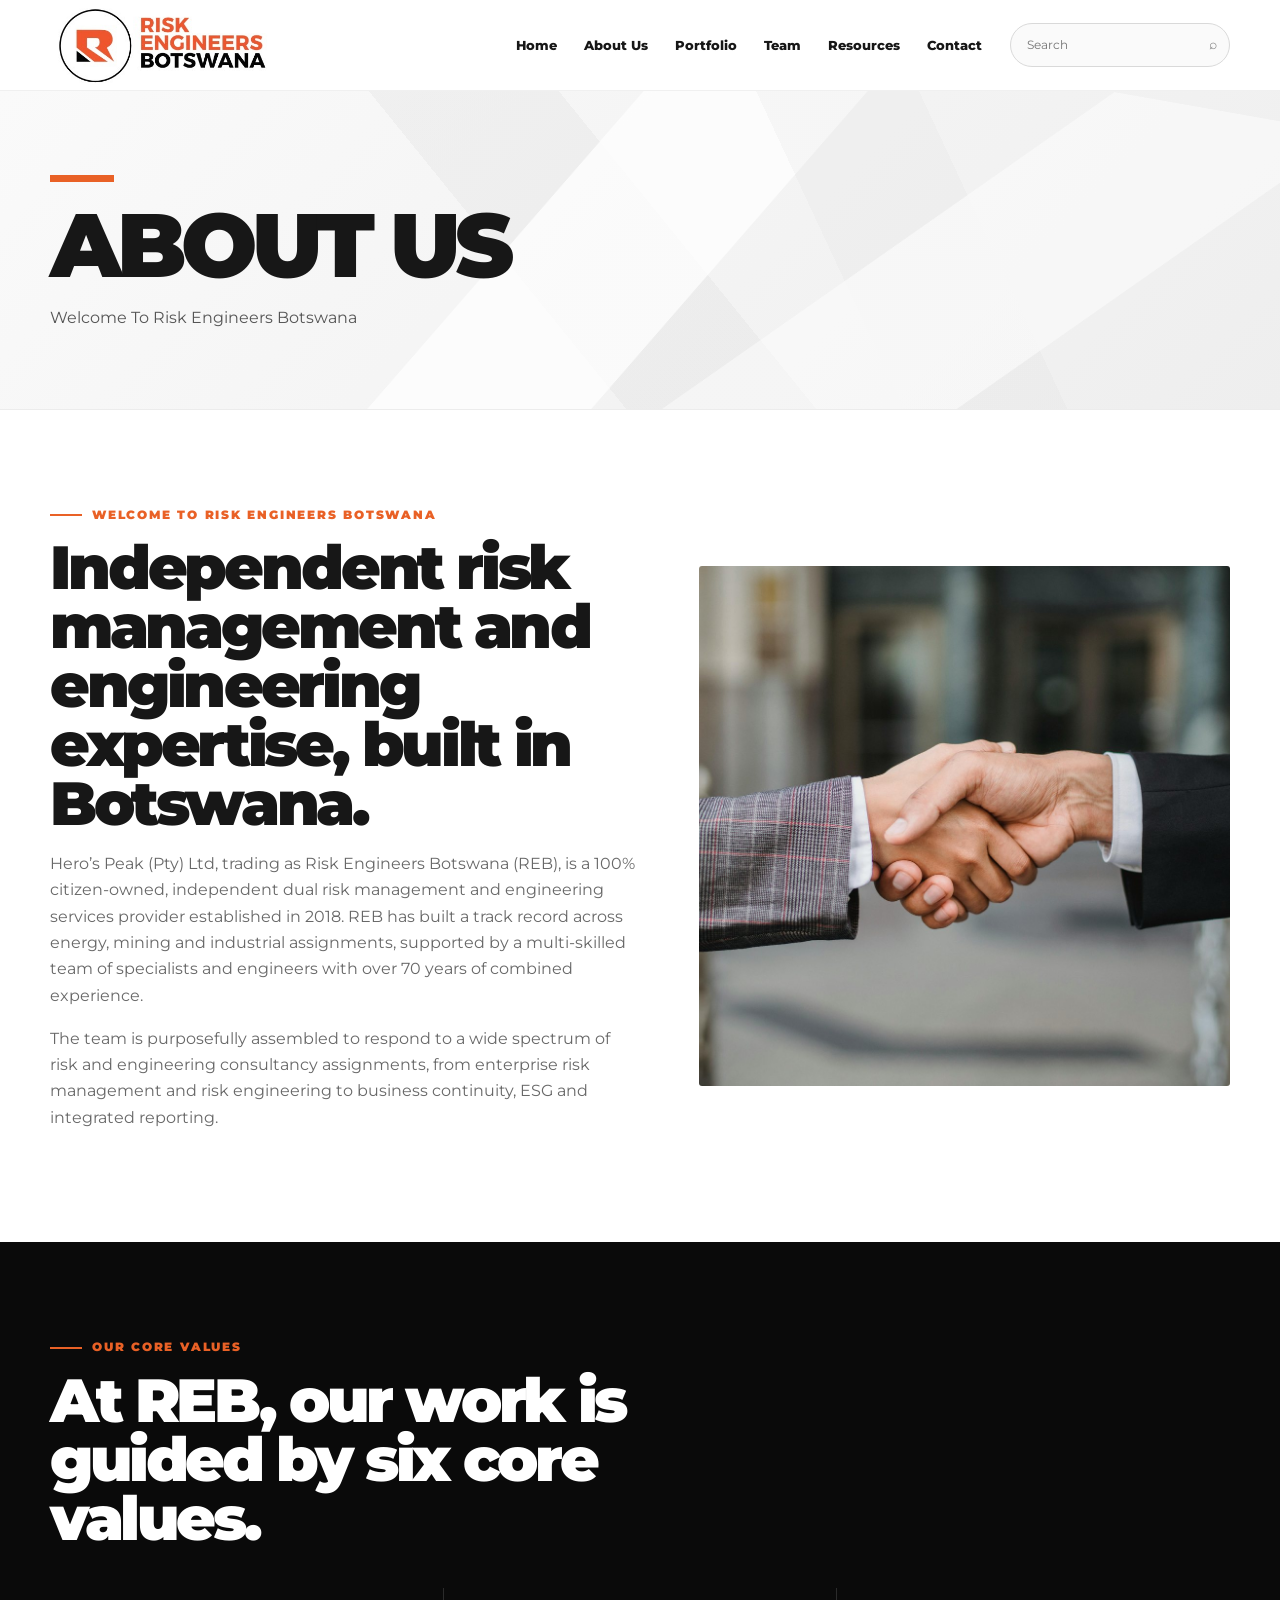
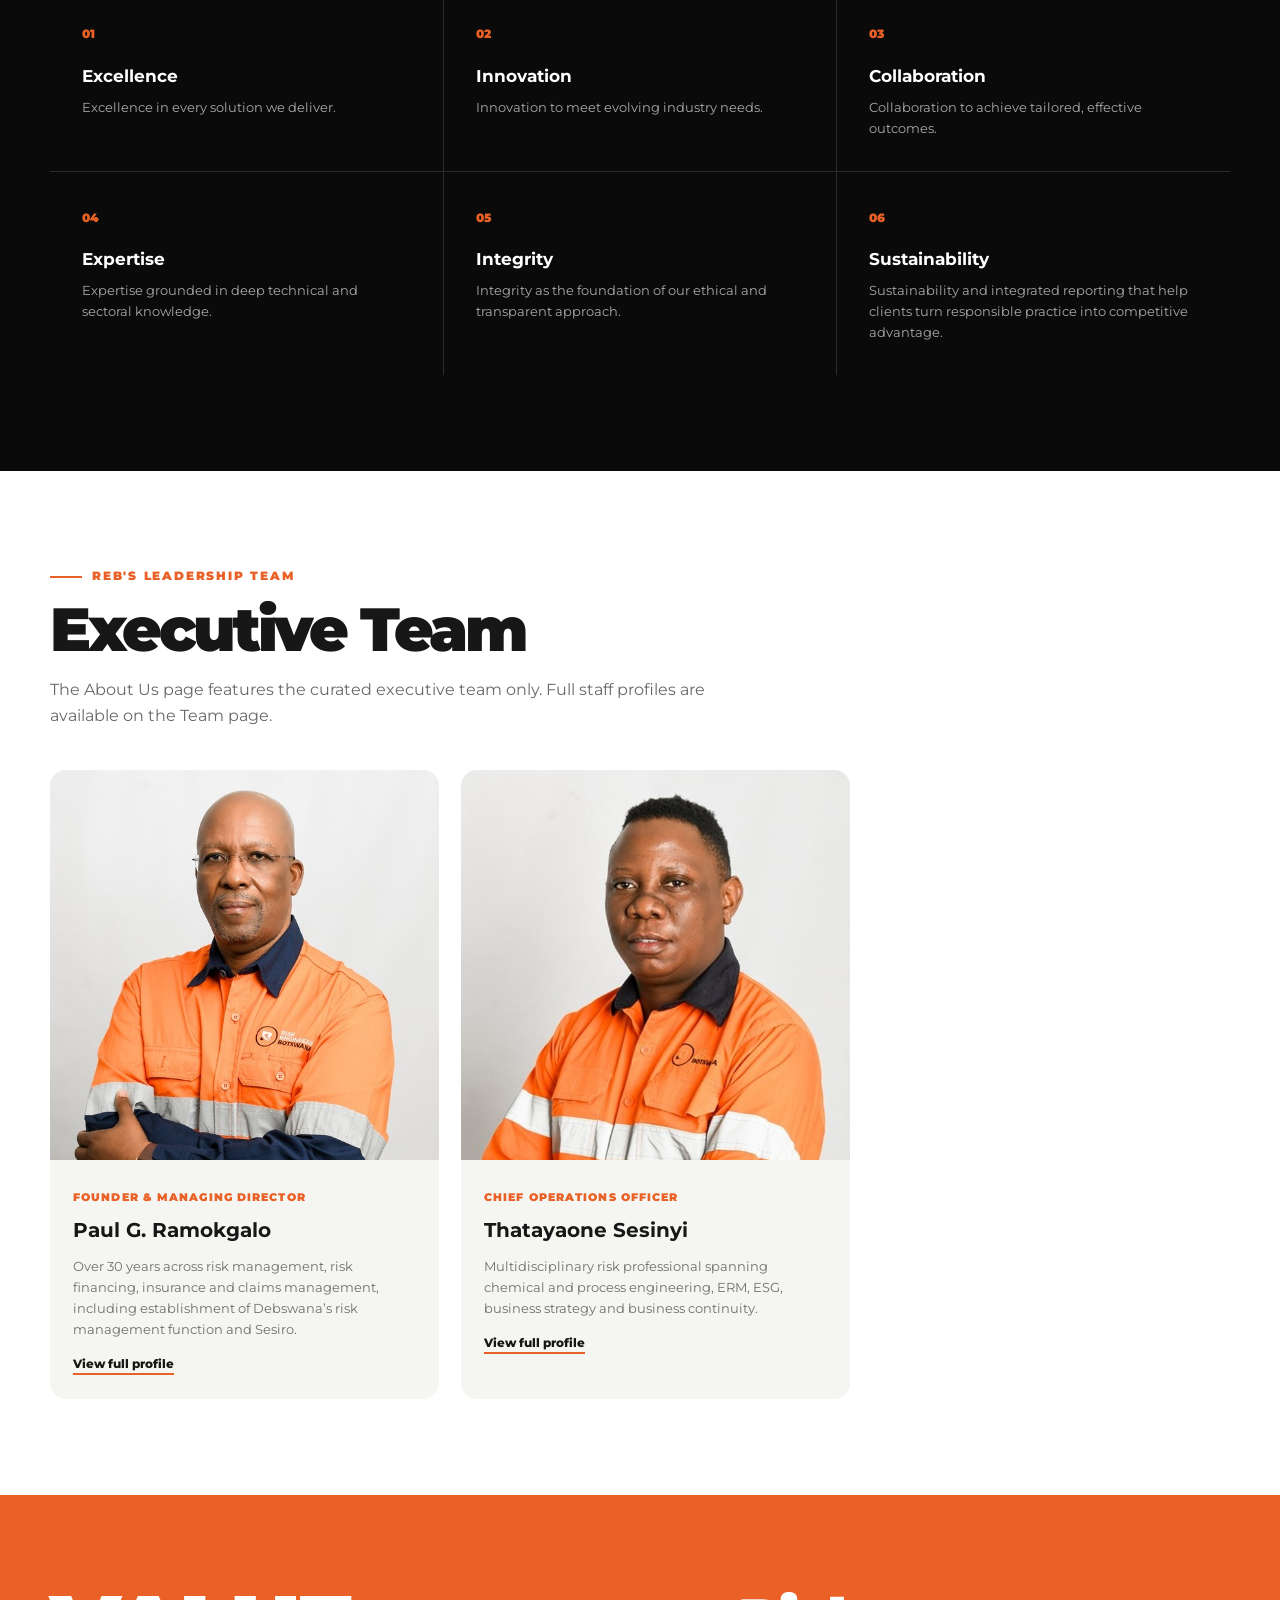
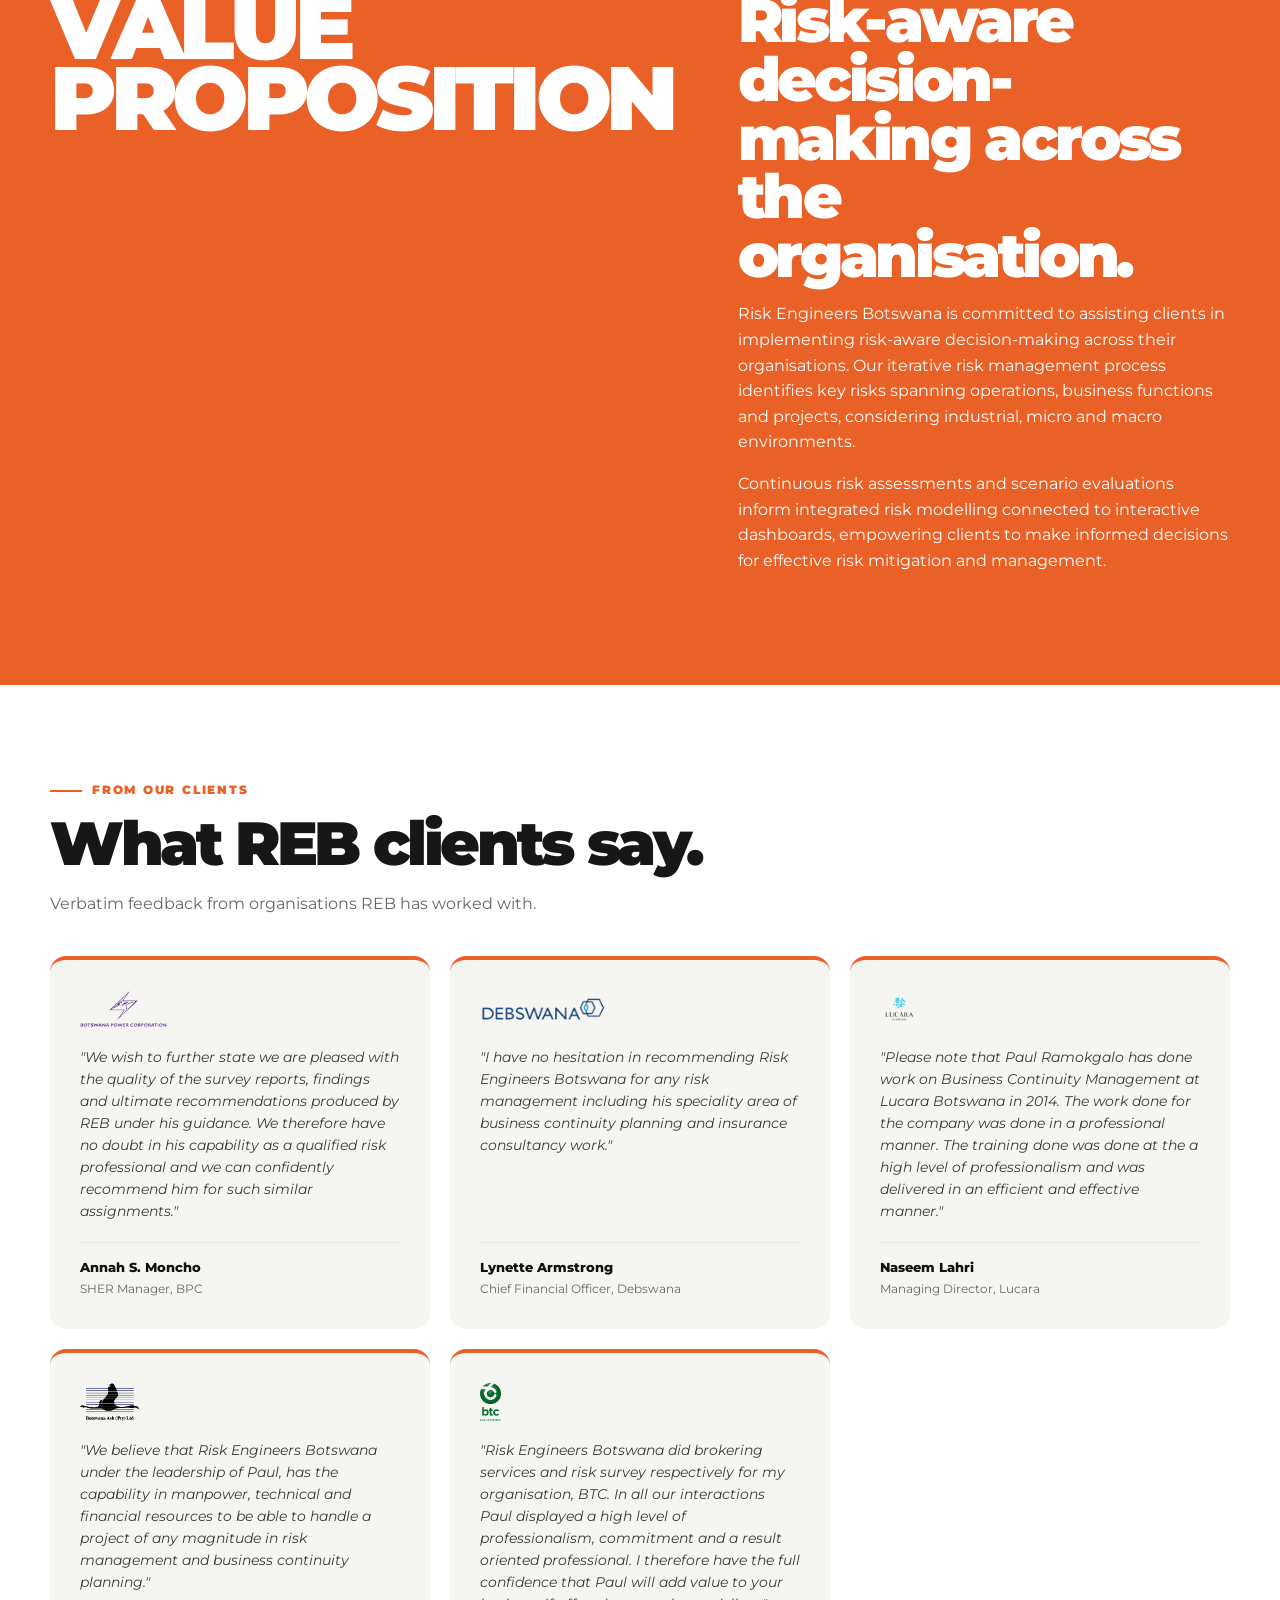
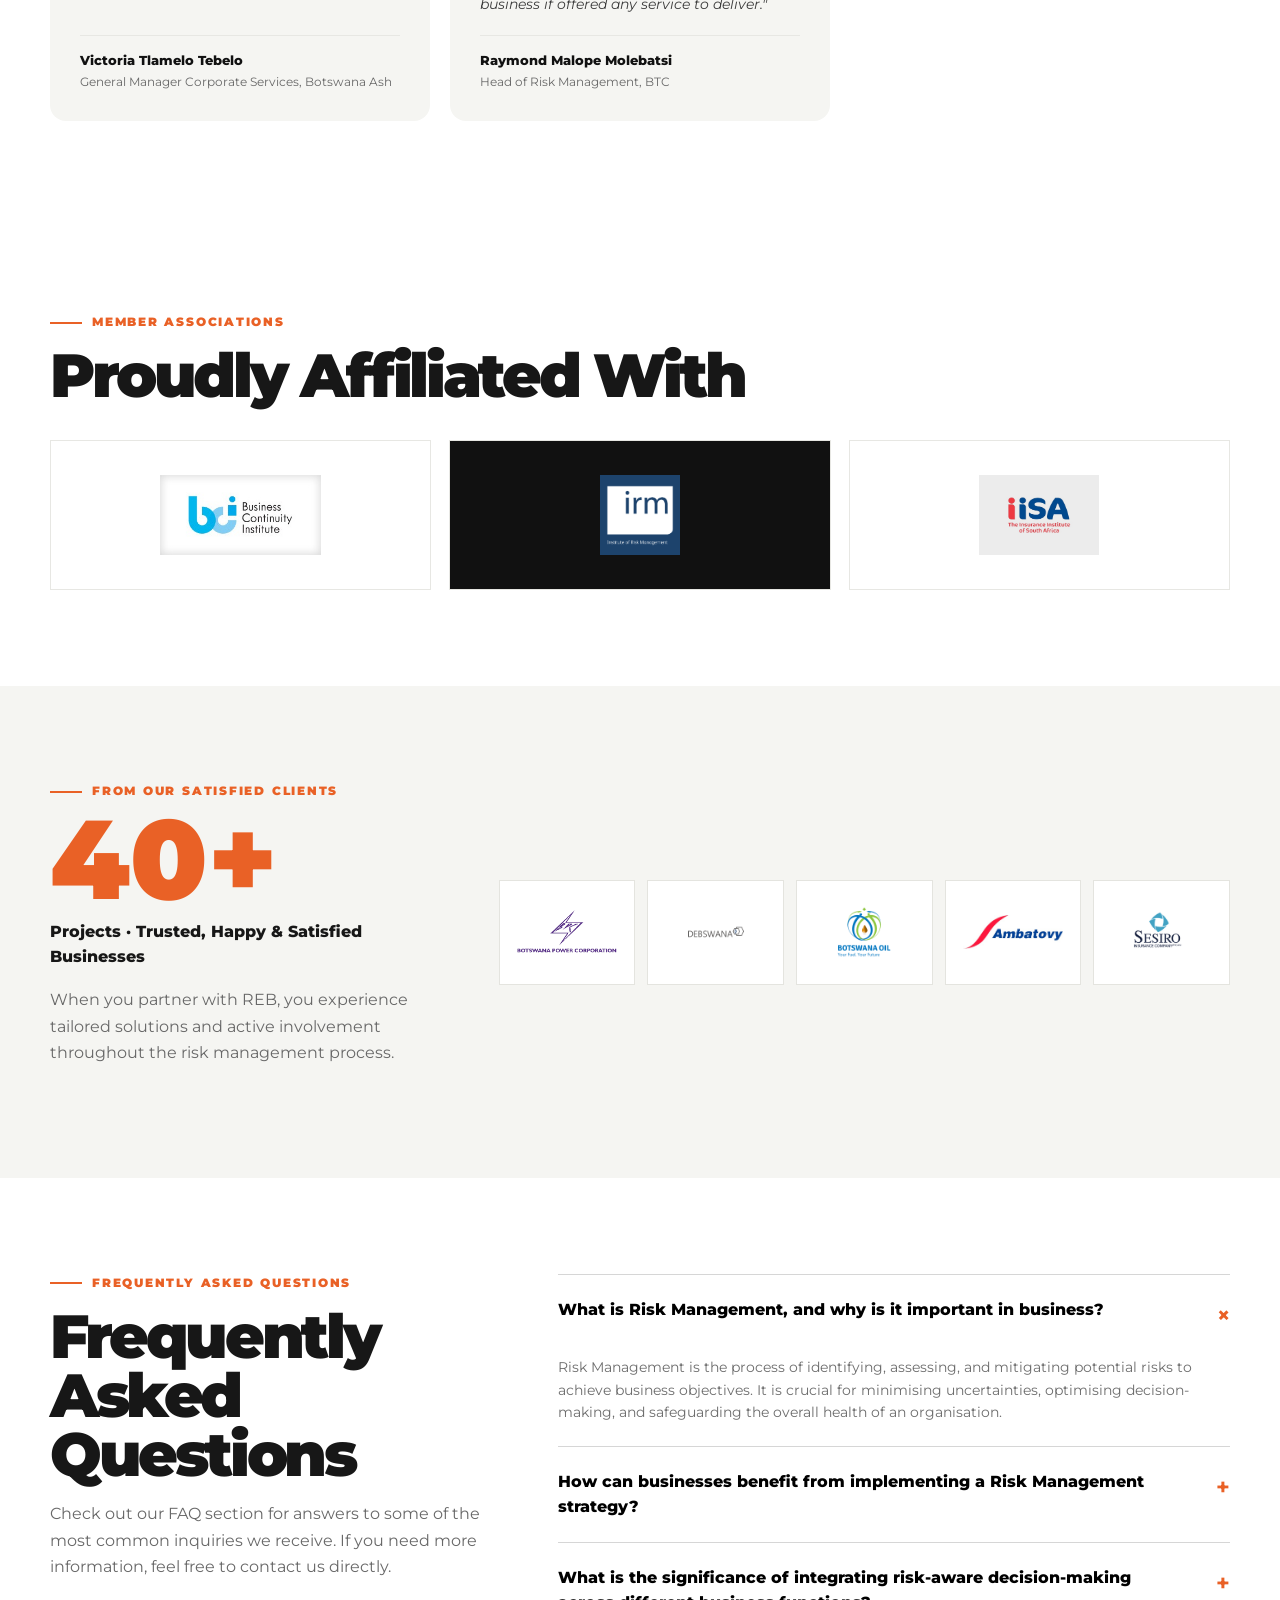
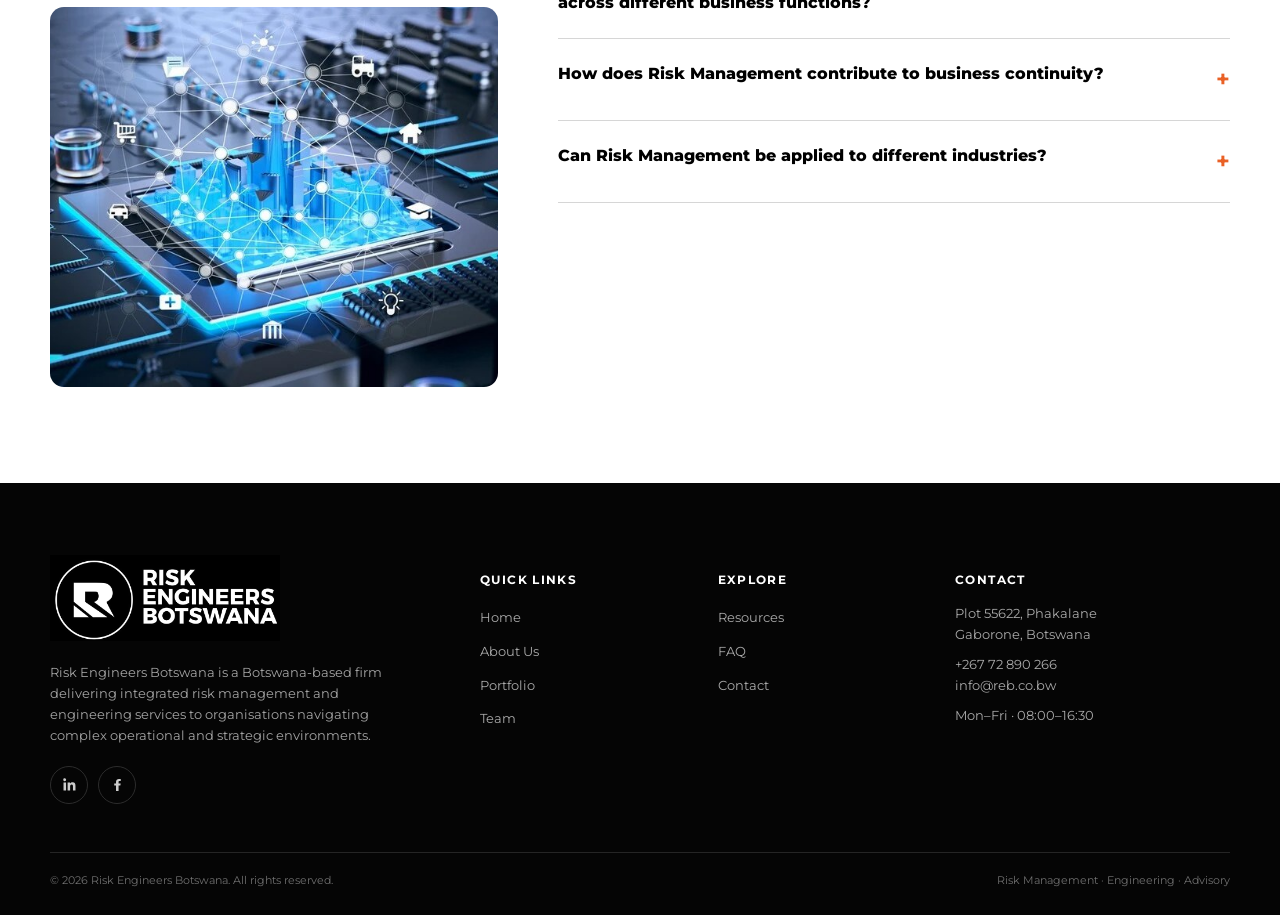
==== commit 338c8809: "softer edges" ====
--- a/about.html
+++ b/about.html
@@ -17,7 +17,7 @@
           <ul>
             <li><a href="index.html">Home</a></li>
             <li><a href="about.html">About Us</a></li>
-            <li><a href="projects.html">Projects</a></li>
+            <li><a href="projects.html">Portfolio</a></li>
             <li><a href="team.html">Team</a></li>
             <li><a href="resources.html">Resources</a></li>
             <li><a href="contact.html">Contact</a></li>
@@ -470,7 +470,7 @@
             <ul>
               <li><a href="index.html">Home</a></li>
               <li><a href="about.html">About Us</a></li>
-              <li><a href="projects.html">Projects</a></li>
+              <li><a href="projects.html">Portfolio</a></li>
               <li><a href="team.html">Team</a></li>
             </ul>
           </div>
--- a/styles.css
+++ b/styles.css
@@ -11,7 +11,7 @@
 /* about */
 .about-intro{display:grid;grid-template-columns:1.05fr .95fr;gap:62px;align-items:center}.about-photo{height:520px;object-fit:cover;border-radius:3px}.values{background:#0a0a0a;color:#fff}.values .display{max-width:700px}.values-grid{display:grid;grid-template-columns:repeat(3,1fr);gap:1px;background:#2b2b2b;margin-top:40px}.value{background:#0a0a0a;padding:32px}.value .n{color:var(--orange);font-weight:900;font-size:.72rem}.value h3{margin:17px 0 7px;font-size:1.05rem}.value p{margin:0;color:#a9a9a9;font-size:.82rem}.executive-grid{display:grid;grid-template-columns:repeat(2,1fr);gap:22px;margin-top:42px;max-width:800px}.exec{background:#f5f5f2;border-radius:16px;overflow:hidden}.exec img{width:100%;height:390px;object-fit:cover;object-position:center top}.exec-body{padding:23px}.exec .role{font-size:.69rem;color:var(--orange);font-weight:900;text-transform:uppercase;letter-spacing:.1em}.exec h3{margin:5px 0 10px;font-size:1.25rem}.exec p{font-size:.82rem;color:#6f6f6f;margin:0}.exec a{display:inline-block;margin-top:14px;font-size:.76rem;font-weight:800;border-bottom:2px solid var(--orange)}.value-prop{background:var(--orange);color:#fff}.vp-grid{display:grid;grid-template-columns:.8fr 1.2fr;gap:65px;align-items:start}.vp-grid .big{font-size:clamp(3rem,7vw,7rem);line-height:.8;font-weight:900;letter-spacing:-.06em}.vp-grid p{font-size:1rem;max-width:760px}.associations{display:grid;grid-template-columns:repeat(3,1fr);gap:18px;margin-top:35px}.assoc{border:1px solid var(--line);height:150px;display:flex;align-items:center;justify-content:center;padding:28px;background:#fff}.assoc img{max-height:80px;max-width:80%;object-fit:contain}.trust{background:var(--soft)}.trust-grid{display:grid;grid-template-columns:.7fr 1.3fr;gap:55px;align-items:center}.trust-stat strong{font-size:7rem;line-height:.8;font-weight:900;color:var(--orange)}.trust-stat span{display:block;font-size:1rem;font-weight:800;margin-top:12px}.logo-strip{display:grid;grid-template-columns:repeat(5,1fr);gap:12px}.client-logo{background:#fff;border:1px solid #e4e4df;height:105px;display:flex;align-items:center;justify-content:center;padding:17px}.client-logo img{max-height:62px;max-width:100%;object-fit:contain}.faq-layout{display:grid;grid-template-columns:.8fr 1.2fr;gap:60px;align-items:start}.faq-visual{width:100%;height:380px;object-fit:cover;border-radius:14px;margin-top:28px}.faq-list{border-top:1px solid #d6d6d6}.faq-item{border-bottom:1px solid #d6d6d6}.faq-q{width:100%;border:0;background:none;text-align:left;padding:22px 0;font-weight:800;display:flex;justify-content:space-between;gap:25px;cursor:pointer}.faq-q b{color:var(--orange);font-size:1.45rem;transition:.2s}.faq-a{max-height:0;overflow:hidden;transition:max-height .3s}.faq-a p{padding:0 34px 22px 0;margin:0;color:#6d6d6d;font-size:.88rem}.faq-item.open .faq-a{max-height:230px}.faq-item.open .faq-q b{transform:rotate(45deg)}
 /* team */
-.team-intro{max-width:760px}.team-grid{display:grid;grid-template-columns:repeat(5,1fr);gap:17px;margin-top:44px}.member{border:1px solid var(--line);background:#fff;cursor:pointer;transition:.25s;overflow:hidden}.member:hover{transform:translateY(-5px);box-shadow:var(--shadow)}.member img{width:100%;aspect-ratio:3/4;height:auto;object-fit:cover;object-position:center top}.member img.zoom-tight{transform:scale(1.38);object-position:center 15%}.member-info{padding:18px}.member-info h3{margin:0 0 3px;font-size:1rem}.member-info p{margin:0;color:var(--orange);font-size:.72rem;font-weight:800}.modal{position:fixed;inset:0;background:rgba(0,0,0,.72);z-index:2000;display:none;align-items:center;justify-content:center;padding:25px}.modal.open{display:flex}.modal-card{background:#fff;max-width:950px;width:100%;max-height:88vh;overflow:auto;position:relative;display:grid;grid-template-columns:340px 1fr}.modal-img{width:100%;height:100%;min-height:520px;object-fit:cover;object-position:center top}.modal-img-wrap{position:relative;overflow:hidden;width:100%;height:100%;min-height:520px}.modal-img-wrap .modal-img{position:absolute;inset:0;min-height:0}.modal-img.zoom-tight{transform:scale(1.3);object-position:center 15%}.modal-content{padding:38px}.modal-role{color:var(--orange);font-size:.72rem;font-weight:900;text-transform:uppercase;letter-spacing:.1em}.modal-content h2{font-size:2rem;margin:7px 0 4px}.qual{font-size:.82rem;font-weight:700;color:#555;margin-bottom:20px}.bio{font-size:.9rem;color:#555}.close-modal{position:absolute;right:17px;top:17px;width:38px;height:38px;border-radius:50%;border:0;background:#111;color:#fff;font-size:1.3rem;cursor:pointer;z-index:2}
+.team-intro{max-width:760px}.team-grid{display:grid;grid-template-columns:repeat(5,1fr);gap:17px;margin-top:44px}.member{border:1px solid var(--line);background:#fff;cursor:pointer;transition:.25s;overflow:hidden;border-radius:20px}.member:hover{transform:translateY(-5px);box-shadow:var(--shadow)}.member img{width:100%;aspect-ratio:3/4;height:auto;object-fit:cover;object-position:center top}.member img.zoom-tight{transform:scale(1.38);object-position:center 15%}.member-info{padding:18px}.member-info h3{margin:0 0 3px;font-size:1rem}.member-info p{margin:0;color:var(--orange);font-size:.72rem;font-weight:800}.modal{position:fixed;inset:0;background:rgba(0,0,0,.72);z-index:2000;display:none;align-items:center;justify-content:center;padding:25px}.modal.open{display:flex}.modal-card{background:#fff;max-width:950px;width:100%;max-height:88vh;overflow:auto;position:relative;display:grid;grid-template-columns:340px 1fr}.modal-img{width:100%;height:100%;min-height:520px;object-fit:cover;object-position:center top}.modal-img-wrap{position:relative;overflow:hidden;width:100%;height:100%;min-height:520px}.modal-img-wrap .modal-img{position:absolute;inset:0;min-height:0}.modal-img.zoom-tight{transform:scale(1.3);object-position:center 15%}.modal-content{padding:38px}.modal-role{color:var(--orange);font-size:.72rem;font-weight:900;text-transform:uppercase;letter-spacing:.1em}.modal-content h2{font-size:2rem;margin:7px 0 4px}.qual{font-size:.82rem;font-weight:700;color:#555;margin-bottom:20px}.bio{font-size:.9rem;color:#555}.close-modal{position:absolute;right:17px;top:17px;width:38px;height:38px;border-radius:50%;border:0;background:#111;color:#fff;font-size:1.3rem;cursor:pointer;z-index:2}
 /* contact */
 .contact-wrap{display:grid;grid-template-columns:.88fr 1.12fr;min-height:720px}.contact-image{min-height:720px;background:url('contact-wind.jpg') center/cover no-repeat;position:relative}.contact-image:after{content:"";position:absolute;inset:0;background:linear-gradient(0deg,rgba(0,0,0,.35),transparent 60%)}.contact-panel{padding:68px clamp(30px,6vw,88px);background:#fff}.contact-panel h1{font-size:clamp(3rem,6vw,6rem);line-height:.9;letter-spacing:-.06em;margin:0}.contact-meta{display:grid;grid-template-columns:1fr 1fr;gap:16px;margin:31px 0 36px}.meta-box{border-top:2px solid var(--orange);padding-top:11px}.meta-box small{display:block;color:#999;font-size:.67rem;text-transform:uppercase;letter-spacing:.1em;font-weight:800}.meta-box span{font-size:.82rem}.form-grid{display:grid;grid-template-columns:1fr 1fr;gap:15px}.field.full{grid-column:1/-1}.field label{display:block;font-size:.68rem;font-weight:900;text-transform:uppercase;letter-spacing:.08em;margin-bottom:6px}.field input,.field select,.field textarea{width:100%;border:1px solid #d8d8d8;border-radius:2px;padding:13px 14px;outline:none;background:#fff}.field input:focus,.field select:focus,.field textarea:focus{border-color:var(--orange);box-shadow:0 0 0 3px rgba(233,97,38,.09)}.field textarea{min-height:145px;resize:vertical}.form-note{font-size:.7rem;color:#8a8a8a;margin:10px 0 18px}.form-status{font-size:.82rem;margin-top:14px;padding:12px 16px;border-radius:4px;display:none}.form-status.show{display:block}.form-status.success{background:#e9f7ee;color:#1d7a3c;border:1px solid #bfe6cc}.form-status.error{background:#fdecea;color:#b3261e;border:1px solid #f3c4c0}.field.invalid input,.field.invalid select,.field.invalid textarea{border-color:#d93025;box-shadow:0 0 0 3px rgba(217,48,37,.08)}.field-error{display:none;color:#d93025;font-size:.7rem;margin-top:5px;font-weight:700}.field.invalid .field-error{display:block}.hp-field{position:absolute;left:-9999px;top:-9999px;opacity:0;height:0;width:0;pointer-events:none}
 /* services/resources */
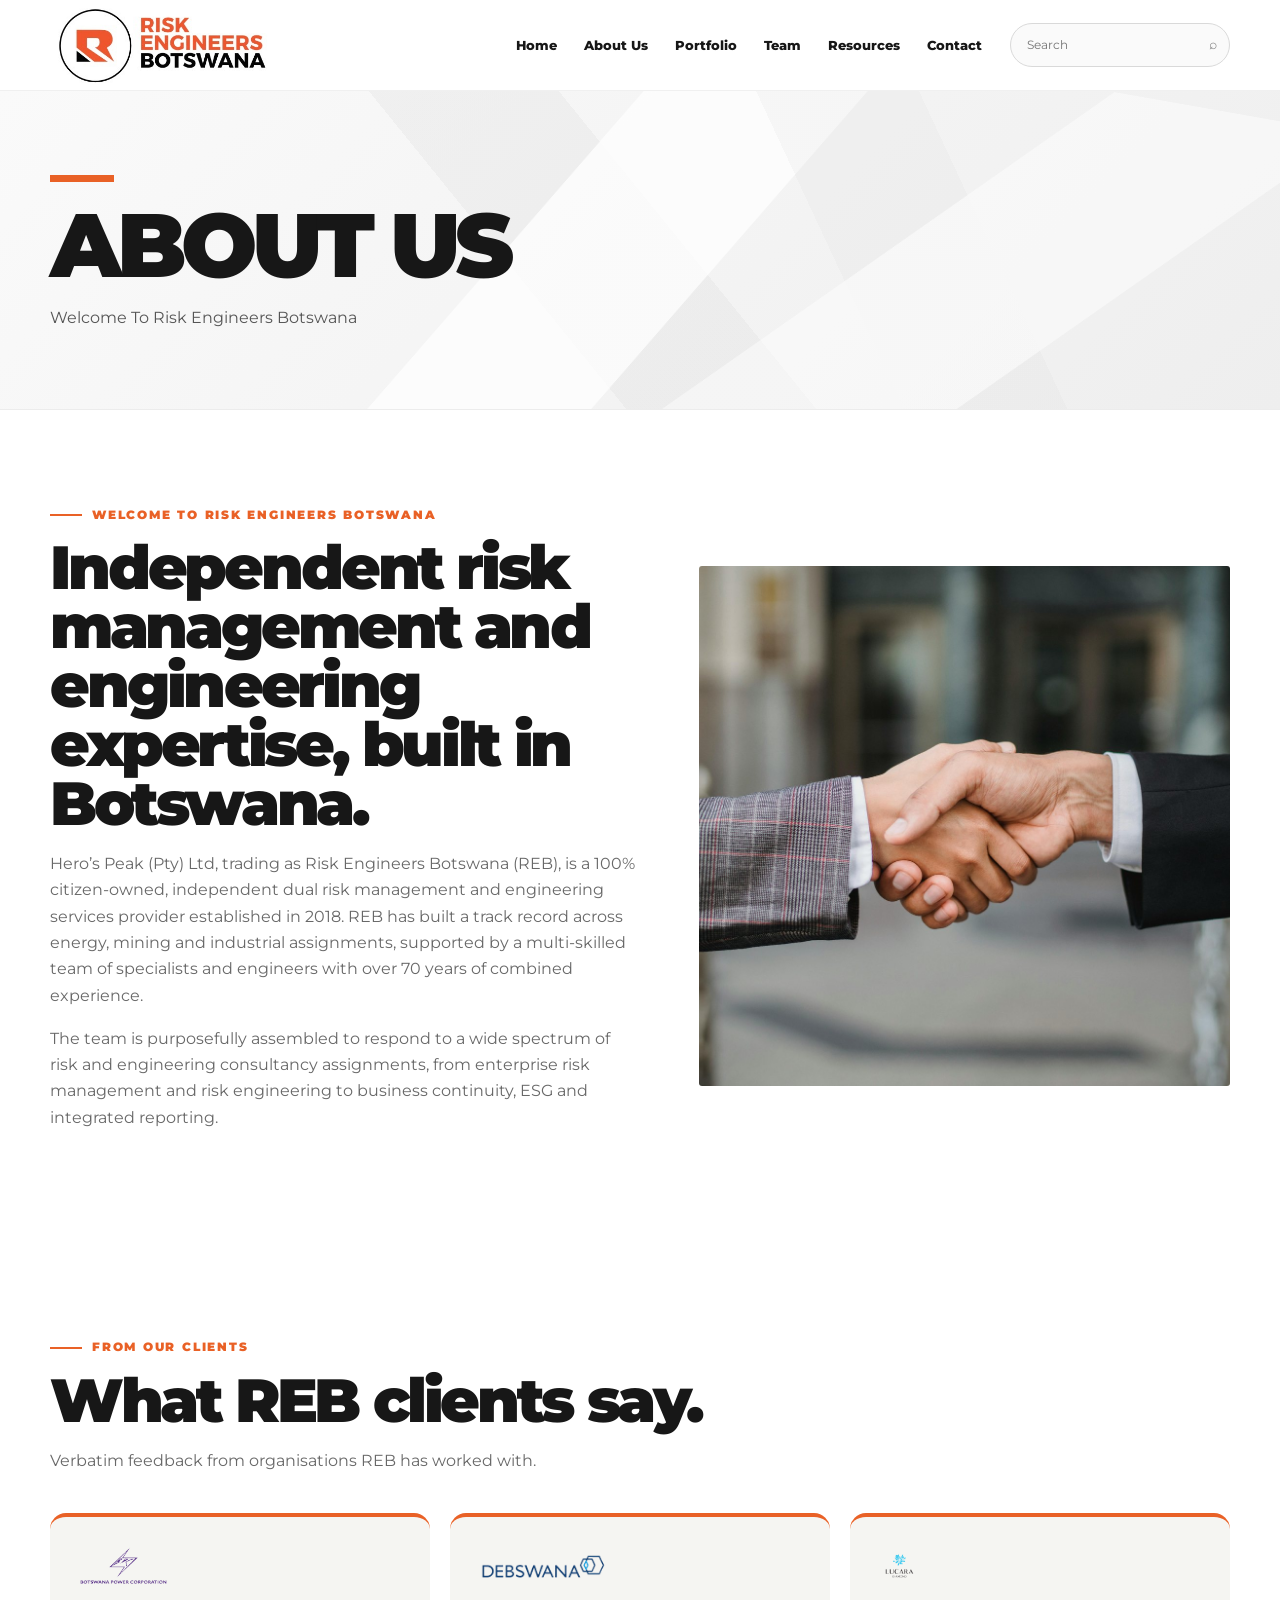
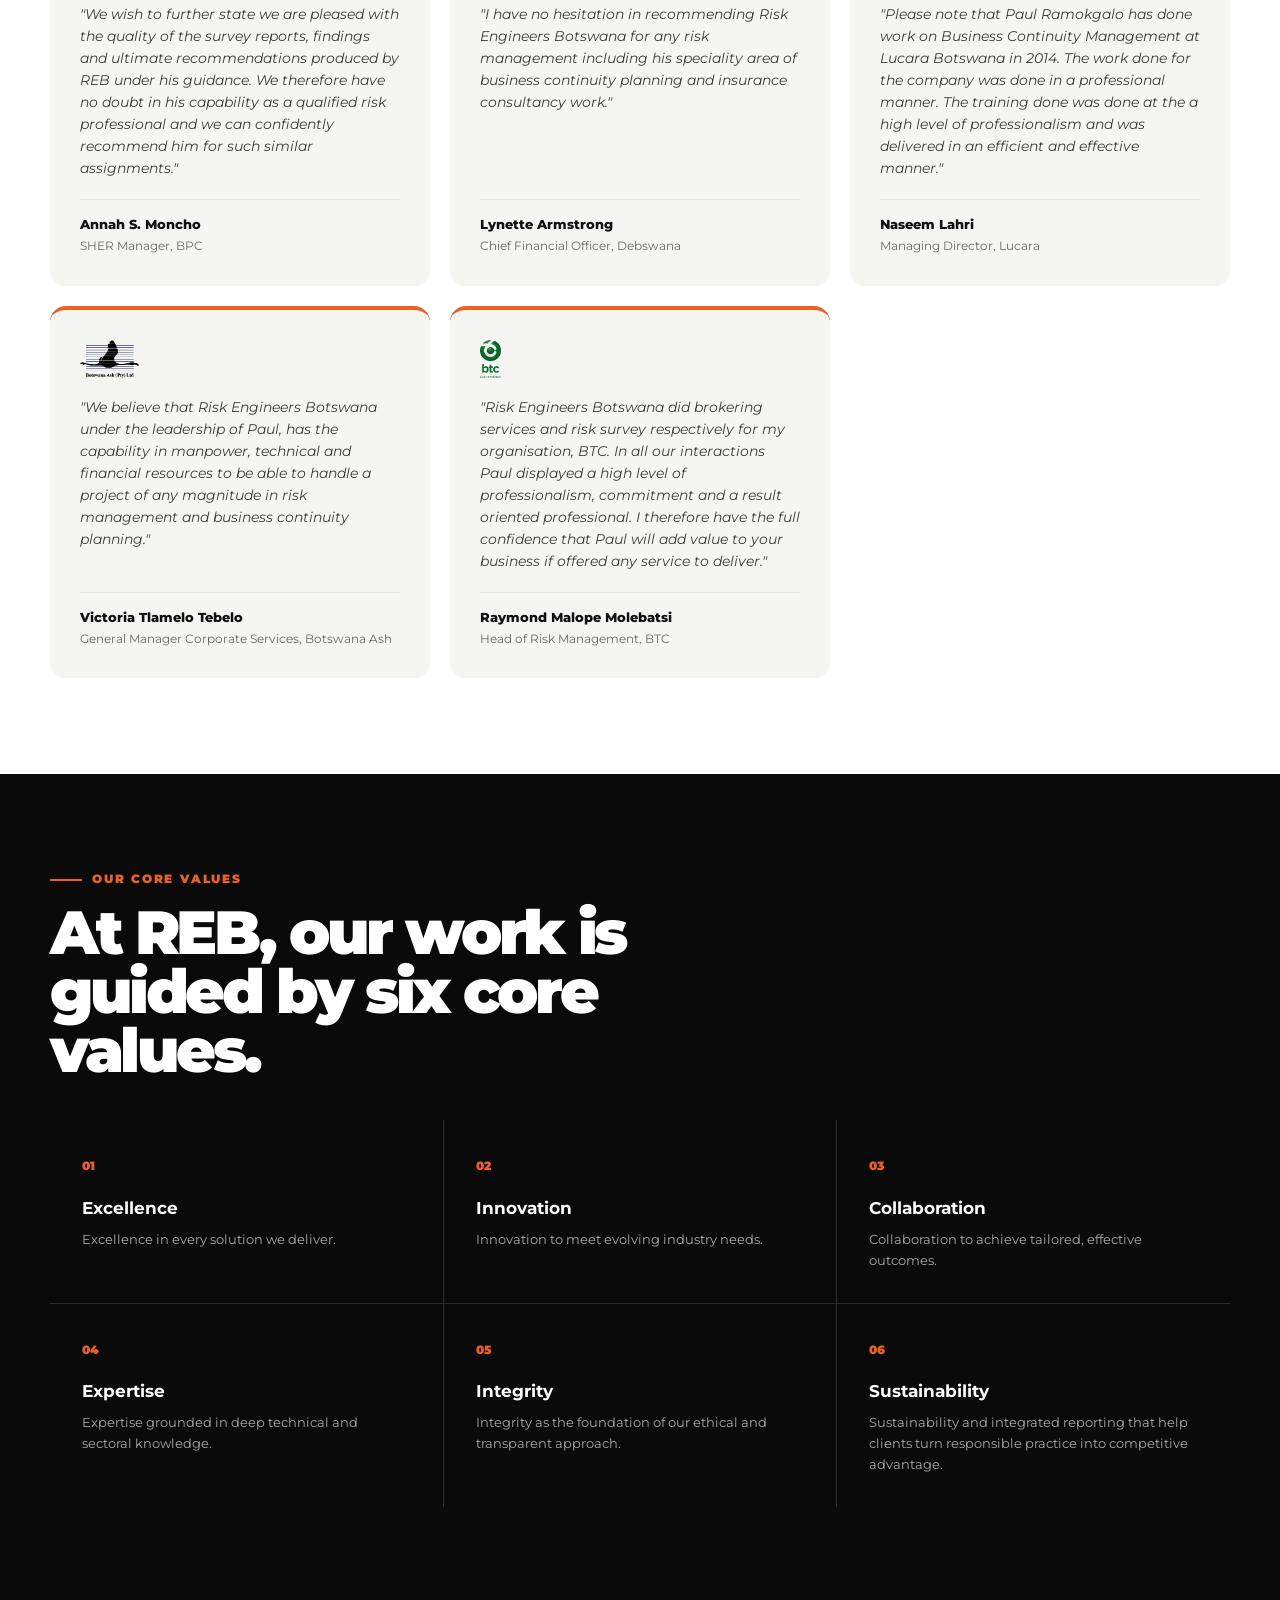
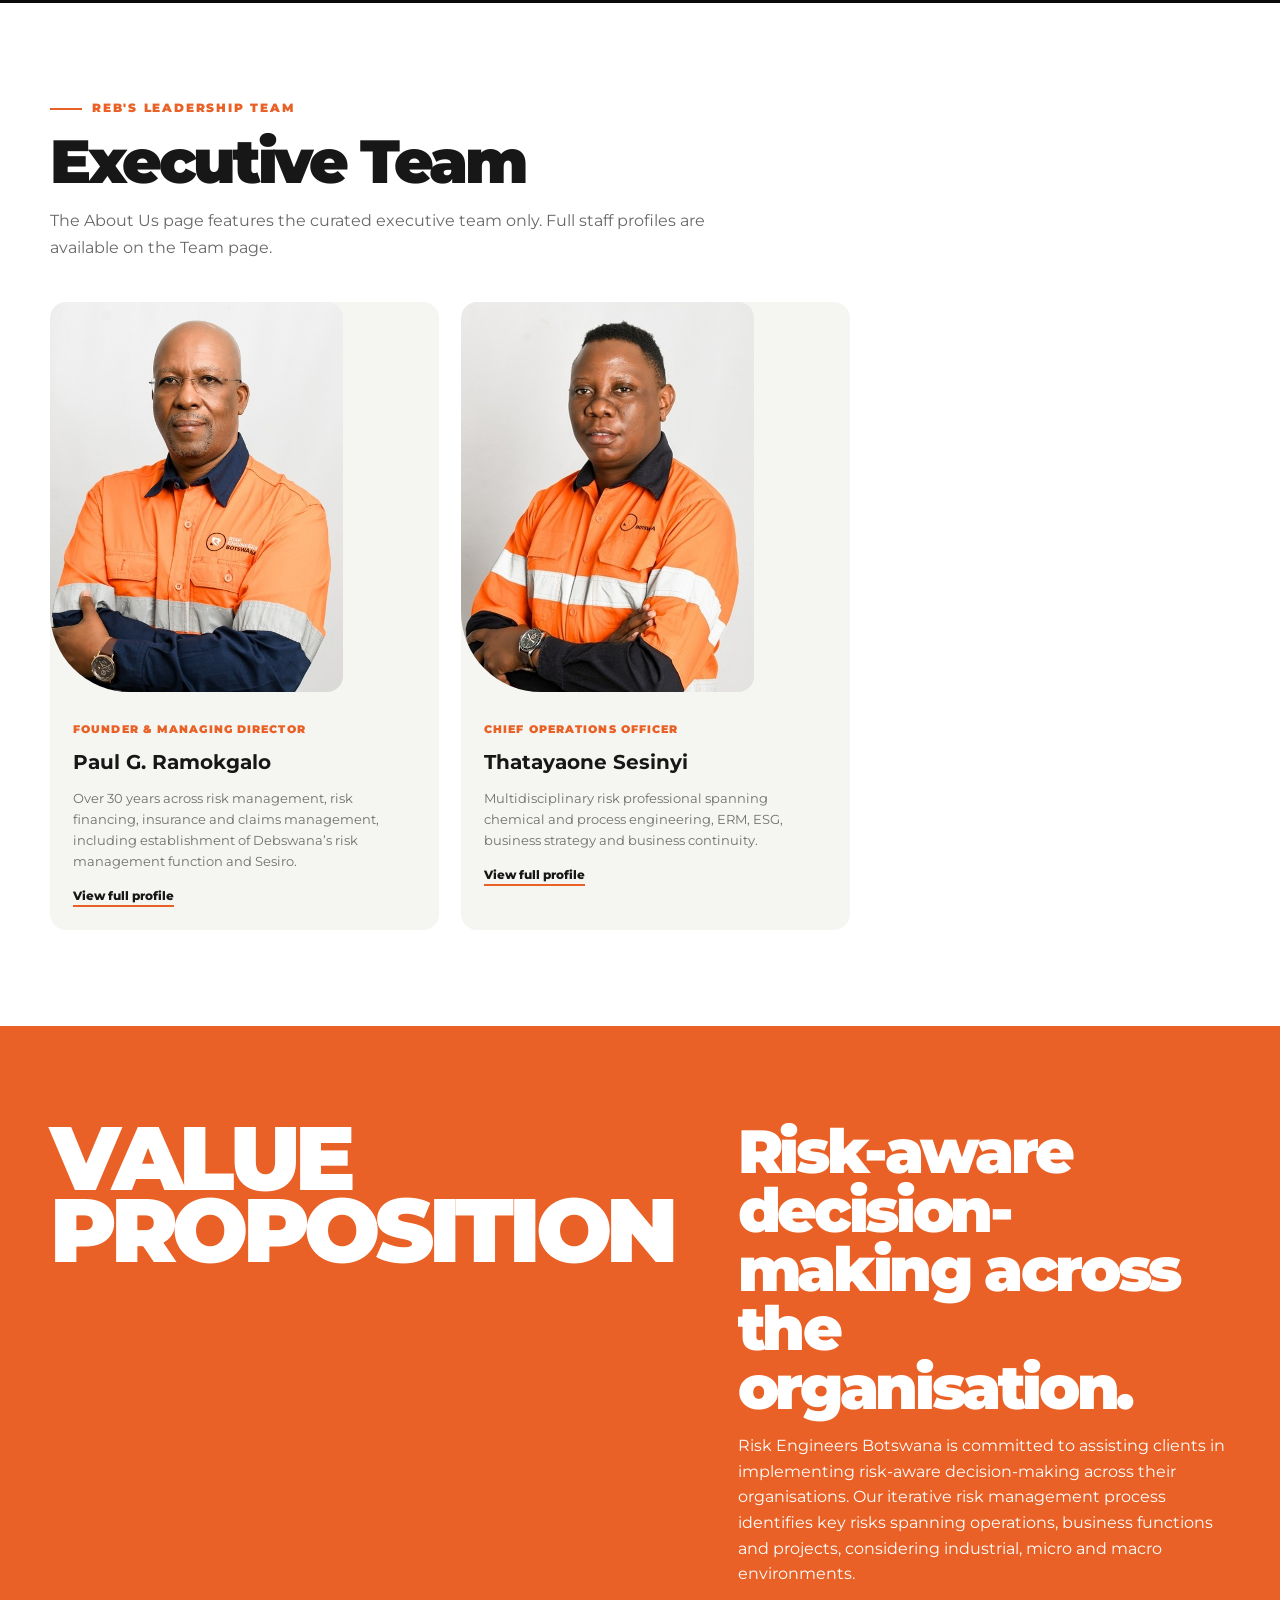
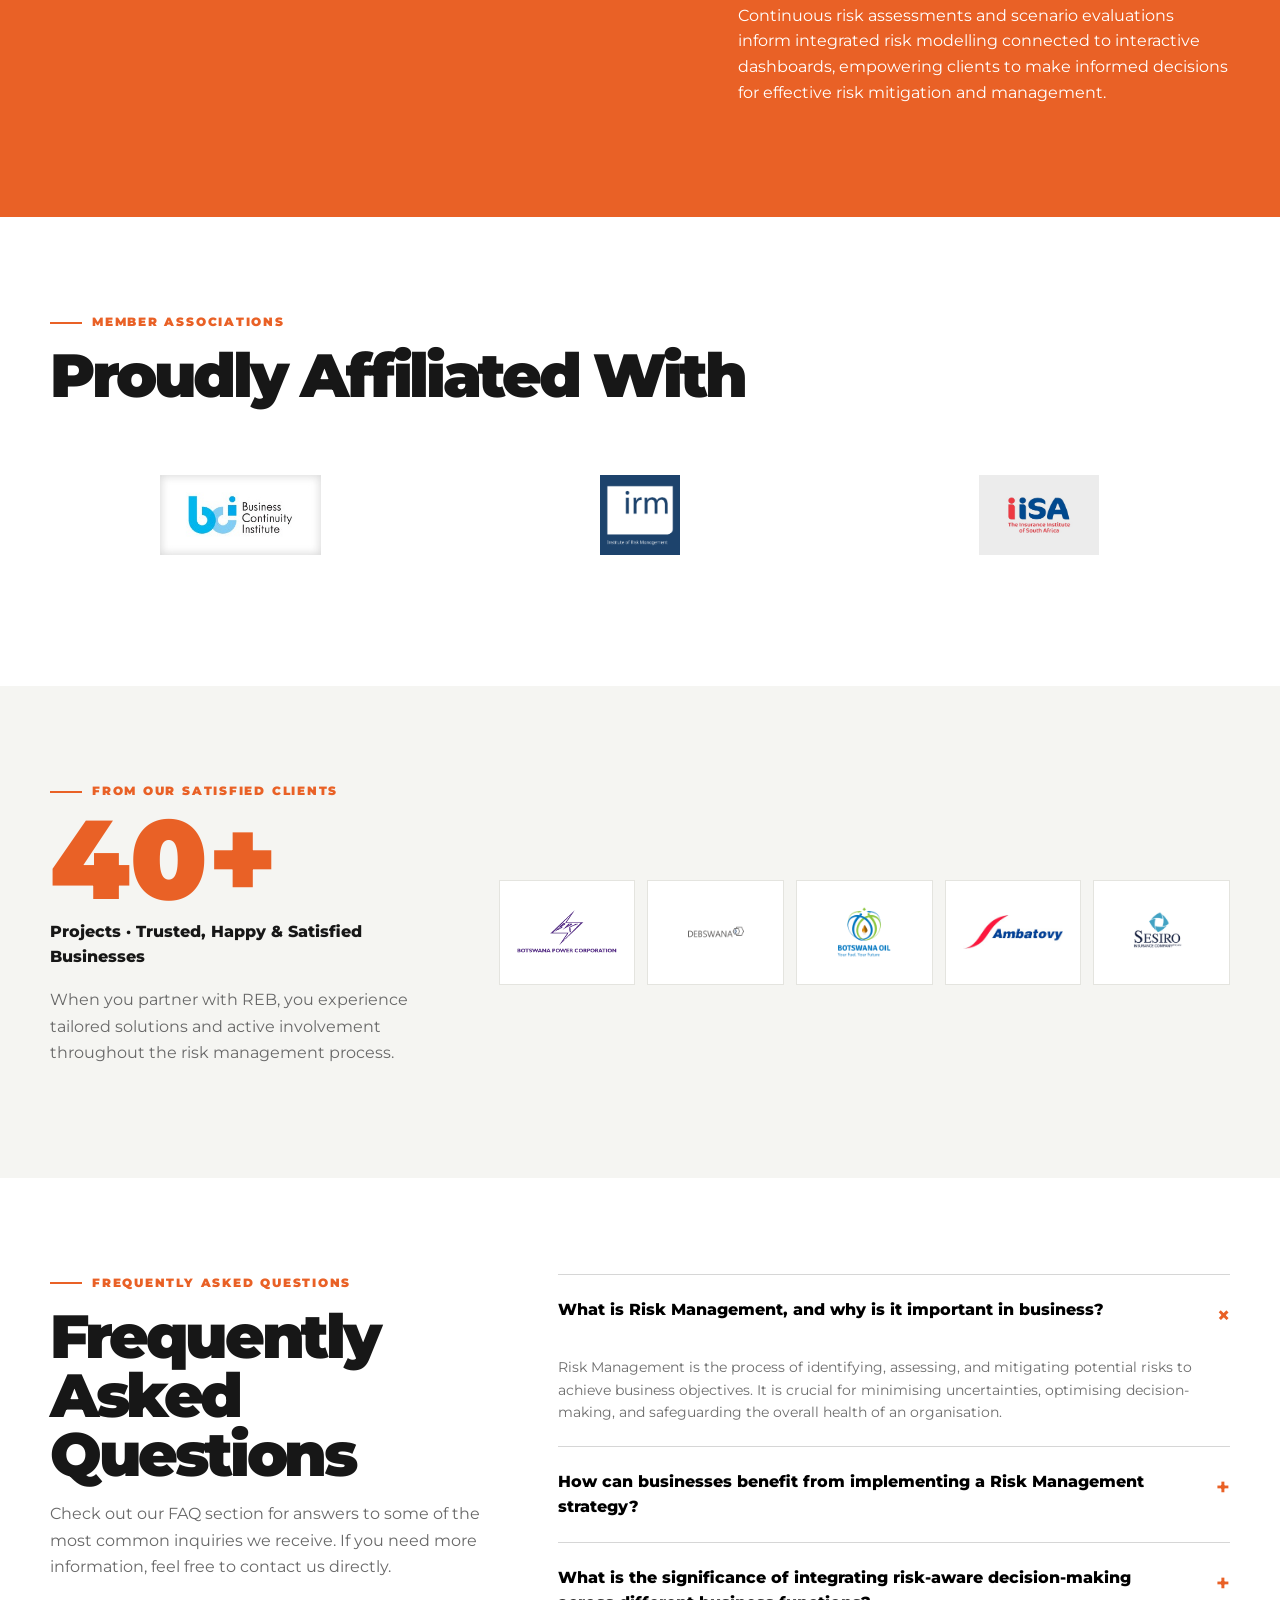
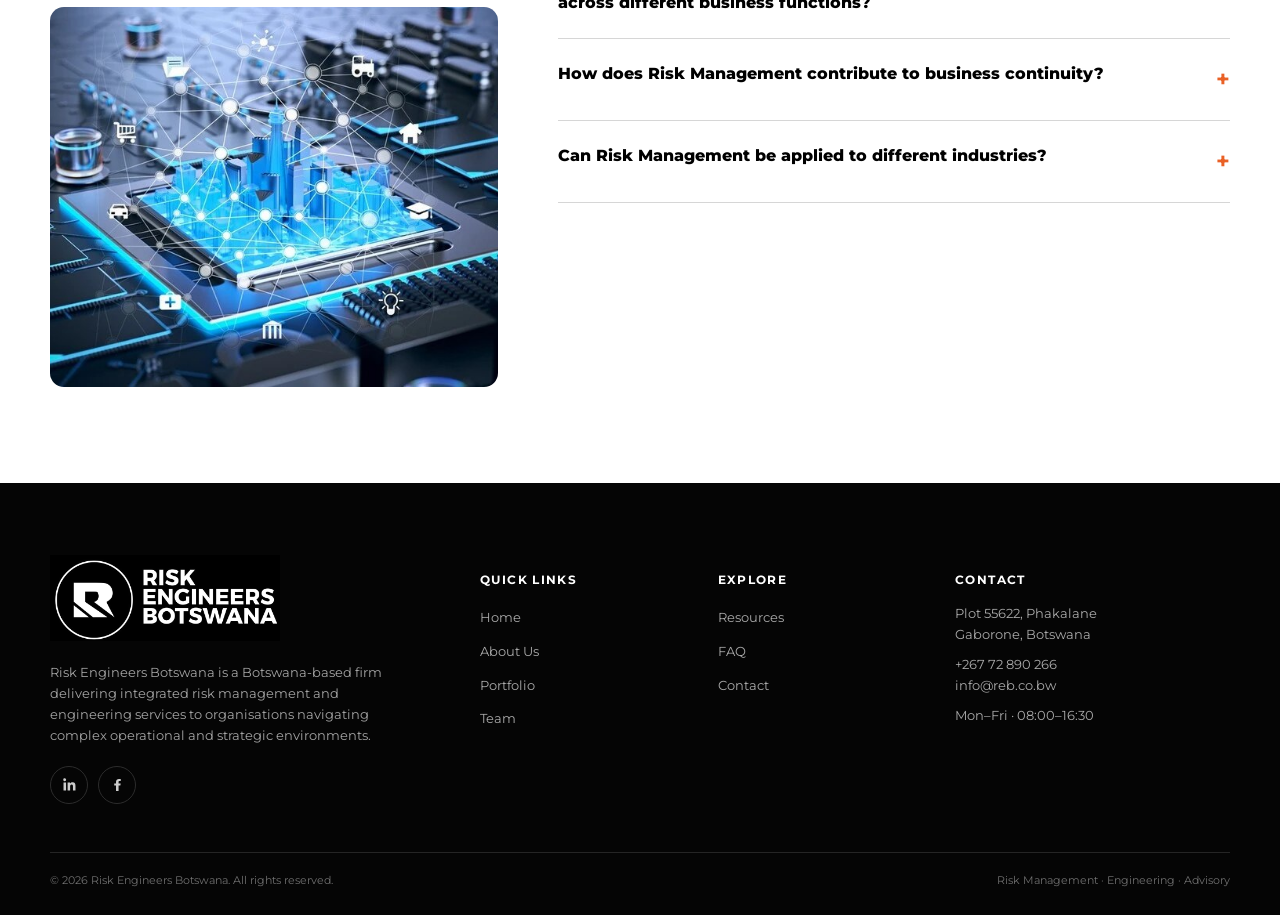
==== commit 63a933c7: "Add interactive resources tools, asymmetric team photos, site metadata - Add Risk Readiness Checklis" ====
--- a/about.html
+++ b/about.html
@@ -4,8 +4,47 @@
     <meta charset="utf-8" />
     <meta name="viewport" content="width=device-width,initial-scale=1" />
     <title>Risk Engineers Botswana | About Us</title>
-    <meta name="description" content="Risk Engineers Botswana" />
+    <meta
+      name="description"
+      content="Learn about Risk Engineers Botswana (REB) — a 100% citizen-owned, independent risk management and engineering firm serving Botswana since 2018."
+    />
+    <link rel="canonical" href="https://reb.co.bw/about.html" />
+
+    <link rel="apple-touch-icon" sizes="180x180" href="/images/favicon_io/apple-touch-icon.png" />
+    <link rel="icon" type="image/png" sizes="32x32" href="/images/favicon_io/favicon-32x32.png" />
+    <link rel="icon" type="image/png" sizes="16x16" href="/images/favicon_io/favicon-16x16.png" />
+    <link rel="manifest" href="/images/favicon_io/site.webmanifest" />
+    <link rel="shortcut icon" href="/images/favicon_io/favicon.ico" type="image/x-icon" />
+
+    <meta property="og:type" content="website" />
+    <meta property="og:site_name" content="Risk Engineers Botswana" />
+    <meta property="og:title" content="Risk Engineers Botswana | About Us" />
+    <meta
+      property="og:description"
+      content="Learn about Risk Engineers Botswana (REB) — a 100% citizen-owned, independent risk management and engineering firm serving Botswana since 2018."
+    />
+    <meta property="og:image" content="https://reb.co.bw/assets/logo-orange.jpg" />
+    <meta property="og:url" content="https://reb.co.bw/about.html" />
+    <meta name="twitter:card" content="summary_large_image" />
+    <meta name="twitter:title" content="Risk Engineers Botswana | About Us" />
+    <meta
+      name="twitter:description"
+      content="Learn about Risk Engineers Botswana (REB) — a 100% citizen-owned, independent risk management and engineering firm serving Botswana since 2018."
+    />
+    <meta name="twitter:image" content="https://reb.co.bw/assets/logo-orange.jpg" />
+
     <link rel="stylesheet" href="styles.css" />
+
+    <!-- Google Analytics — replace G-XXXXXXXXXX with REB's GA4 Measurement ID -->
+    <script async src="https://www.googletagmanager.com/gtag/js?id=G-XXXXXXXXXX"></script>
+    <script>
+      window.dataLayer = window.dataLayer || [];
+      function gtag() {
+        dataLayer.push(arguments);
+      }
+      gtag("js", new Date());
+      gtag("config", "G-XXXXXXXXXX");
+    </script>
   </head>
   <body>
     <header class="site-header">
@@ -75,115 +114,6 @@
           />
         </div>
       </section>
-      <section class="section values">
-        <div class="container">
-          <div class="eyebrow">Our Core Values</div>
-          <h2 class="display">
-            At REB, our work is guided by six core values.
-          </h2>
-          <div class="values-grid">
-            <article class="value">
-              <span class="n">01</span>
-              <h3>Excellence</h3>
-              <p>Excellence in every solution we deliver.</p>
-            </article>
-            <article class="value">
-              <span class="n">02</span>
-              <h3>Innovation</h3>
-              <p>Innovation to meet evolving industry needs.</p>
-            </article>
-            <article class="value">
-              <span class="n">03</span>
-              <h3>Collaboration</h3>
-              <p>Collaboration to achieve tailored, effective outcomes.</p>
-            </article>
-            <article class="value">
-              <span class="n">04</span>
-              <h3>Expertise</h3>
-              <p>
-                Expertise grounded in deep technical and sectoral knowledge.
-              </p>
-            </article>
-            <article class="value">
-              <span class="n">05</span>
-              <h3>Integrity</h3>
-              <p>
-                Integrity as the foundation of our ethical and transparent
-                approach.
-              </p>
-            </article>
-            <article class="value">
-              <span class="n">06</span>
-              <h3>Sustainability</h3>
-              <p>
-                Sustainability and integrated reporting that help clients turn
-                responsible practice into competitive advantage.
-              </p>
-            </article>
-          </div>
-        </div>
-      </section>
-      <section class="section" id="leadership">
-        <div class="container">
-          <div class="eyebrow">REB's Leadership Team</div>
-          <h2 class="display">Executive Team</h2>
-          <p class="lead">
-            The About Us page features the curated executive team only. Full
-            staff profiles are available on the Team page.
-          </p>
-          <div class="executive-grid">
-            <article class="exec">
-              <img src="assets/team-paul.jpg" alt="Paul G. Ramokgalo" />
-              <div class="exec-body">
-                <span class="role">Founder & Managing Director</span>
-                <h3>Paul G. Ramokgalo</h3>
-                <p>
-                  Over 30 years across risk management, risk financing,
-                  insurance and claims management, including establishment of
-                  Debswana’s risk management function and Sesiro.
-                </p>
-                <a href="team.html#paul">View full profile</a>
-              </div>
-            </article>
-            <article class="exec">
-              <img src="assets/team-thatayaone.jpg" alt="Thatayaone Sesinyi" />
-              <div class="exec-body">
-                <span class="role">Chief Operations Officer</span>
-                <h3>Thatayaone Sesinyi</h3>
-                <p>
-                  Multidisciplinary risk professional spanning chemical and
-                  process engineering, ERM, ESG, business strategy and business
-                  continuity.
-                </p>
-                <a href="team.html#thatayaone">View full profile</a>
-              </div>
-            </article>
-          </div>
-        </div>
-      </section>
-      <section class="section value-prop" id="value-proposition">
-        <div class="container vp-grid">
-          <div class="big">VALUE<br />PROPOSITION</div>
-          <div>
-            <h2 class="display">
-              Risk-aware decision-making across the organisation.
-            </h2>
-            <p>
-              Risk Engineers Botswana is committed to assisting clients in
-              implementing risk-aware decision-making across their
-              organisations. Our iterative risk management process identifies
-              key risks spanning operations, business functions and projects,
-              considering industrial, micro and macro environments.
-            </p>
-            <p>
-              Continuous risk assessments and scenario evaluations inform
-              integrated risk modelling connected to interactive dashboards,
-              empowering clients to make informed decisions for effective risk
-              mitigation and management.
-            </p>
-          </div>
-        </div>
-      </section>
       <section class="section testimonials" id="testimonials">
         <div class="container">
           <div class="eyebrow">From Our Clients</div>
@@ -283,6 +213,119 @@
           </div>
         </div>
       </section>
+      <section class="section values">
+        <div class="container">
+          <div class="eyebrow">Our Core Values</div>
+          <h2 class="display">
+            At REB, our work is guided by six core values.
+          </h2>
+          <div class="values-grid">
+            <article class="value">
+              <span class="n">01</span>
+              <h3>Excellence</h3>
+              <p>Excellence in every solution we deliver.</p>
+            </article>
+            <article class="value">
+              <span class="n">02</span>
+              <h3>Innovation</h3>
+              <p>Innovation to meet evolving industry needs.</p>
+            </article>
+            <article class="value">
+              <span class="n">03</span>
+              <h3>Collaboration</h3>
+              <p>Collaboration to achieve tailored, effective outcomes.</p>
+            </article>
+            <article class="value">
+              <span class="n">04</span>
+              <h3>Expertise</h3>
+              <p>
+                Expertise grounded in deep technical and sectoral knowledge.
+              </p>
+            </article>
+            <article class="value">
+              <span class="n">05</span>
+              <h3>Integrity</h3>
+              <p>
+                Integrity as the foundation of our ethical and transparent
+                approach.
+              </p>
+            </article>
+            <article class="value">
+              <span class="n">06</span>
+              <h3>Sustainability</h3>
+              <p>
+                Sustainability and integrated reporting that help clients turn
+                responsible practice into competitive advantage.
+              </p>
+            </article>
+          </div>
+        </div>
+      </section>
+      <section class="section" id="leadership">
+        <div class="container">
+          <div class="eyebrow">REB's Leadership Team</div>
+          <h2 class="display">Executive Team</h2>
+          <p class="lead">
+            The About Us page features the curated executive team only. Full
+            staff profiles are available on the Team page.
+          </p>
+          <div class="executive-grid">
+            <article class="exec">
+              <div class="team-photo">
+                <img src="assets/team-paul.jpg" alt="Paul G. Ramokgalo" />
+              </div>
+              <div class="exec-body">
+                <span class="role">Founder & Managing Director</span>
+                <h3>Paul G. Ramokgalo</h3>
+                <p>
+                  Over 30 years across risk management, risk financing,
+                  insurance and claims management, including establishment of
+                  Debswana’s risk management function and Sesiro.
+                </p>
+                <a href="team.html#paul">View full profile</a>
+              </div>
+            </article>
+            <article class="exec">
+              <div class="team-photo">
+                <img src="assets/team-thatayaone.jpg" alt="Thatayaone Sesinyi" />
+              </div>
+              <div class="exec-body">
+                <span class="role">Chief Operations Officer</span>
+                <h3>Thatayaone Sesinyi</h3>
+                <p>
+                  Multidisciplinary risk professional spanning chemical and
+                  process engineering, ERM, ESG, business strategy and business
+                  continuity.
+                </p>
+                <a href="team.html#thatayaone">View full profile</a>
+              </div>
+            </article>
+          </div>
+        </div>
+      </section>
+      <section class="section value-prop" id="value-proposition">
+        <div class="container vp-grid">
+          <div class="big">VALUE<br />PROPOSITION</div>
+          <div>
+            <h2 class="display">
+              Risk-aware decision-making across the organisation.
+            </h2>
+            <p>
+              Risk Engineers Botswana is committed to assisting clients in
+              implementing risk-aware decision-making across their
+              organisations. Our iterative risk management process identifies
+              key risks spanning operations, business functions and projects,
+              considering industrial, micro and macro environments.
+            </p>
+            <p>
+              Continuous risk assessments and scenario evaluations inform
+              integrated risk modelling connected to interactive dashboards,
+              empowering clients to make informed decisions for effective risk
+              mitigation and management.
+            </p>
+          </div>
+        </div>
+      </section>
       <section class="section">
         <div class="container">
           <div class="eyebrow">Member Associations</div>
@@ -294,7 +337,7 @@
                 alt="Business Continuity Institute"
               />
             </div>
-            <div class="assoc" style="background: #111">
+            <div class="assoc">
               <img
                 src="assets/assoc-irm.png"
                 alt="Institute of Risk Management"
--- a/styles.css
+++ b/styles.css
@@ -9,17 +9,16 @@
 .hero{height:min(820px,calc(100vh - 88px));min-height:650px;position:relative;background:#111;color:#fff;overflow:hidden}.slide{position:absolute;inset:0;opacity:0;transition:opacity .7s}.slide.active{opacity:1}.slide-bg{position:absolute;inset:0;background-size:cover;background-position:center}.slide-bg:after{content:"";position:absolute;inset:0;background:linear-gradient(90deg,rgba(0,0,0,.91) 0%,rgba(0,0,0,.68) 42%,rgba(0,0,0,.2) 76%,rgba(0,0,0,.34))}.slide-content{height:100%;display:flex;align-items:center;position:relative;z-index:2}.hero-copy{max-width:760px}.hero-copy .eyebrow{color:#fff}.hero h1{font-size:clamp(3.3rem,7.2vw,7.4rem);line-height:.86;letter-spacing:-.07em;margin:0;font-weight:900}.hero h1 em{font-style:normal;color:var(--orange)}.hero p{font-size:clamp(.98rem,1.5vw,1.15rem);max-width:640px;color:#d4d4d4;margin:26px 0 30px}.hero-actions{display:flex;gap:12px;flex-wrap:wrap}.hero .btn-outline{background:rgba(255,255,255,.08);border-color:rgba(255,255,255,.4);color:#fff}.hero .btn-outline:hover{background:#fff;color:#111}.carousel-nav{position:absolute;z-index:5;left:50%;bottom:28px;transform:translateX(-50%);display:flex;align-items:center;gap:10px}.dot{width:9px;height:9px;border:0;border-radius:50%;background:rgba(255,255,255,.42);padding:0;cursor:pointer}.dot.active{width:34px;border-radius:999px;background:var(--orange)}.arr{width:39px;height:39px;border-radius:50%;border:1px solid rgba(255,255,255,.35);background:rgba(0,0,0,.2);color:#fff;cursor:pointer}.arr:hover{background:var(--orange)}
 .split-intro{display:grid;grid-template-columns:1.05fr .95fr;gap:70px;align-items:end}.stats{display:grid;grid-template-columns:1fr 1fr;gap:25px;padding-left:35px;border-left:1px solid #ddd}.stat strong{display:block;font-size:3.7rem;line-height:1;font-weight:900}.stat span{font-size:.82rem;color:#777}.services{background:var(--soft)}.head-row{display:flex;justify-content:space-between;align-items:flex-end;gap:45px;margin-bottom:44px}.head-row .lead{max-width:520px;margin:0}.service-grid{display:grid;grid-template-columns:repeat(3,1fr);gap:18px}.service-card{background:#fff;border:1px solid #e9e9e5;border-radius:16px;padding:30px;min-height:292px;position:relative;transition:.25s}.service-card:hover{transform:translateY(-6px);box-shadow:var(--shadow)}.service-card .num{font-size:.72rem;color:var(--orange);font-weight:900;letter-spacing:.13em}.service-card .icon{width:50px;height:50px;border-radius:13px;background:#111;color:#fff;display:grid;place-items:center;margin:38px 0 21px;font-size:1.2rem}.service-card h3{font-size:1.1rem;line-height:1.2;margin:0 0 12px}.service-card p{font-size:.84rem;color:#727272;margin:0}.service-card:after{content:"→";position:absolute;right:24px;bottom:19px;color:var(--orange);font-weight:900;font-size:1.3rem}.track{background:#fff}.project-grid{display:grid;grid-template-columns:repeat(4,1fr);gap:16px;margin-top:40px}.project-card{display:block;border:1px solid var(--line);border-radius:17px;overflow:hidden;background:#fff;transition:.25s}.project-card:hover{transform:translateY(-5px);box-shadow:var(--shadow)}.project-img{height:190px;width:100%;object-fit:cover}.project-body{padding:22px}.project-body .meta{font-size:.67rem;color:var(--orange);font-weight:900;letter-spacing:.1em;text-transform:uppercase}.project-body h3{font-size:1.13rem;line-height:1.15;margin:8px 0 10px}.project-body p{font-size:.8rem;color:#6e6e6e;margin:0}.cta-band{background:var(--orange);color:#fff;padding:70px 0}.cta-row{display:flex;justify-content:space-between;align-items:center;gap:45px}.cta-row h2{font-size:clamp(2rem,4.5vw,4.4rem);line-height:.95;letter-spacing:-.05em;margin:0;max-width:800px}.cta-row .btn{background:#fff;color:#111}
 /* about */
-.about-intro{display:grid;grid-template-columns:1.05fr .95fr;gap:62px;align-items:center}.about-photo{height:520px;object-fit:cover;border-radius:3px}.values{background:#0a0a0a;color:#fff}.values .display{max-width:700px}.values-grid{display:grid;grid-template-columns:repeat(3,1fr);gap:1px;background:#2b2b2b;margin-top:40px}.value{background:#0a0a0a;padding:32px}.value .n{color:var(--orange);font-weight:900;font-size:.72rem}.value h3{margin:17px 0 7px;font-size:1.05rem}.value p{margin:0;color:#a9a9a9;font-size:.82rem}.executive-grid{display:grid;grid-template-columns:repeat(2,1fr);gap:22px;margin-top:42px;max-width:800px}.exec{background:#f5f5f2;border-radius:16px;overflow:hidden}.exec img{width:100%;height:390px;object-fit:cover;object-position:center top}.exec-body{padding:23px}.exec .role{font-size:.69rem;color:var(--orange);font-weight:900;text-transform:uppercase;letter-spacing:.1em}.exec h3{margin:5px 0 10px;font-size:1.25rem}.exec p{font-size:.82rem;color:#6f6f6f;margin:0}.exec a{display:inline-block;margin-top:14px;font-size:.76rem;font-weight:800;border-bottom:2px solid var(--orange)}.value-prop{background:var(--orange);color:#fff}.vp-grid{display:grid;grid-template-columns:.8fr 1.2fr;gap:65px;align-items:start}.vp-grid .big{font-size:clamp(3rem,7vw,7rem);line-height:.8;font-weight:900;letter-spacing:-.06em}.vp-grid p{font-size:1rem;max-width:760px}.associations{display:grid;grid-template-columns:repeat(3,1fr);gap:18px;margin-top:35px}.assoc{border:1px solid var(--line);height:150px;display:flex;align-items:center;justify-content:center;padding:28px;background:#fff}.assoc img{max-height:80px;max-width:80%;object-fit:contain}.trust{background:var(--soft)}.trust-grid{display:grid;grid-template-columns:.7fr 1.3fr;gap:55px;align-items:center}.trust-stat strong{font-size:7rem;line-height:.8;font-weight:900;color:var(--orange)}.trust-stat span{display:block;font-size:1rem;font-weight:800;margin-top:12px}.logo-strip{display:grid;grid-template-columns:repeat(5,1fr);gap:12px}.client-logo{background:#fff;border:1px solid #e4e4df;height:105px;display:flex;align-items:center;justify-content:center;padding:17px}.client-logo img{max-height:62px;max-width:100%;object-fit:contain}.faq-layout{display:grid;grid-template-columns:.8fr 1.2fr;gap:60px;align-items:start}.faq-visual{width:100%;height:380px;object-fit:cover;border-radius:14px;margin-top:28px}.faq-list{border-top:1px solid #d6d6d6}.faq-item{border-bottom:1px solid #d6d6d6}.faq-q{width:100%;border:0;background:none;text-align:left;padding:22px 0;font-weight:800;display:flex;justify-content:space-between;gap:25px;cursor:pointer}.faq-q b{color:var(--orange);font-size:1.45rem;transition:.2s}.faq-a{max-height:0;overflow:hidden;transition:max-height .3s}.faq-a p{padding:0 34px 22px 0;margin:0;color:#6d6d6d;font-size:.88rem}.faq-item.open .faq-a{max-height:230px}.faq-item.open .faq-q b{transform:rotate(45deg)}
+.about-intro{display:grid;grid-template-columns:1.05fr .95fr;gap:62px;align-items:center}.about-photo{height:520px;object-fit:cover;border-radius:3px}.values{background:#0a0a0a;color:#fff}.values .display{max-width:700px}.values-grid{display:grid;grid-template-columns:repeat(3,1fr);gap:1px;background:#2b2b2b;margin-top:40px}.value{background:#0a0a0a;padding:32px}.value .n{color:var(--orange);font-weight:900;font-size:.72rem}.value h3{margin:17px 0 7px;font-size:1.05rem}.value p{margin:0;color:#a9a9a9;font-size:.82rem}.executive-grid{display:grid;grid-template-columns:repeat(2,1fr);gap:22px;margin-top:42px;max-width:800px}.exec{background:#f5f5f2;border-radius:16px;overflow:hidden}.exec .team-photo{height:390px}.exec-body{padding:23px}.exec .role{font-size:.69rem;color:var(--orange);font-weight:900;text-transform:uppercase;letter-spacing:.1em}.exec h3{margin:5px 0 10px;font-size:1.25rem}.exec p{font-size:.82rem;color:#6f6f6f;margin:0}.exec a{display:inline-block;margin-top:14px;font-size:.76rem;font-weight:800;border-bottom:2px solid var(--orange)}.value-prop{background:var(--orange);color:#fff}.vp-grid{display:grid;grid-template-columns:.8fr 1.2fr;gap:65px;align-items:start}.vp-grid .big{font-size:clamp(3rem,7vw,7rem);line-height:.8;font-weight:900;letter-spacing:-.06em}.vp-grid p{font-size:1rem;max-width:760px}.associations{display:grid;grid-template-columns:repeat(3,1fr);gap:18px;margin-top:35px}.assoc{height:150px;display:flex;align-items:center;justify-content:center;padding:28px;background:#fff}.assoc img{max-height:80px;max-width:80%;object-fit:contain}.trust{background:var(--soft)}.trust-grid{display:grid;grid-template-columns:.7fr 1.3fr;gap:55px;align-items:center}.trust-stat strong{font-size:7rem;line-height:.8;font-weight:900;color:var(--orange)}.trust-stat span{display:block;font-size:1rem;font-weight:800;margin-top:12px}.logo-strip{display:grid;grid-template-columns:repeat(5,1fr);gap:12px}.client-logo{background:#fff;border:1px solid #e4e4df;height:105px;display:flex;align-items:center;justify-content:center;padding:17px}.client-logo img{max-height:62px;max-width:100%;object-fit:contain}.faq-layout{display:grid;grid-template-columns:.8fr 1.2fr;gap:60px;align-items:start}.faq-visual{width:100%;height:380px;object-fit:cover;border-radius:14px;margin-top:28px}.faq-list{border-top:1px solid #d6d6d6}.faq-item{border-bottom:1px solid #d6d6d6}.faq-q{width:100%;border:0;background:none;text-align:left;padding:22px 0;font-weight:800;display:flex;justify-content:space-between;gap:25px;cursor:pointer}.faq-q b{color:var(--orange);font-size:1.45rem;transition:.2s}.faq-a{max-height:0;overflow:hidden;transition:max-height .3s}.faq-a p{padding:0 34px 22px 0;margin:0;color:#6d6d6d;font-size:.88rem}.faq-item.open .faq-a{max-height:230px}.faq-item.open .faq-q b{transform:rotate(45deg)}
 /* team */
-.team-intro{max-width:760px}.team-grid{display:grid;grid-template-columns:repeat(5,1fr);gap:17px;margin-top:44px}.member{border:1px solid var(--line);background:#fff;cursor:pointer;transition:.25s;overflow:hidden;border-radius:20px}.member:hover{transform:translateY(-5px);box-shadow:var(--shadow)}.member img{width:100%;aspect-ratio:3/4;height:auto;object-fit:cover;object-position:center top}.member img.zoom-tight{transform:scale(1.38);object-position:center 15%}.member-info{padding:18px}.member-info h3{margin:0 0 3px;font-size:1rem}.member-info p{margin:0;color:var(--orange);font-size:.72rem;font-weight:800}.modal{position:fixed;inset:0;background:rgba(0,0,0,.72);z-index:2000;display:none;align-items:center;justify-content:center;padding:25px}.modal.open{display:flex}.modal-card{background:#fff;max-width:950px;width:100%;max-height:88vh;overflow:auto;position:relative;display:grid;grid-template-columns:340px 1fr}.modal-img{width:100%;height:100%;min-height:520px;object-fit:cover;object-position:center top}.modal-img-wrap{position:relative;overflow:hidden;width:100%;height:100%;min-height:520px}.modal-img-wrap .modal-img{position:absolute;inset:0;min-height:0}.modal-img.zoom-tight{transform:scale(1.3);object-position:center 15%}.modal-content{padding:38px}.modal-role{color:var(--orange);font-size:.72rem;font-weight:900;text-transform:uppercase;letter-spacing:.1em}.modal-content h2{font-size:2rem;margin:7px 0 4px}.qual{font-size:.82rem;font-weight:700;color:#555;margin-bottom:20px}.bio{font-size:.9rem;color:#555}.close-modal{position:absolute;right:17px;top:17px;width:38px;height:38px;border-radius:50%;border:0;background:#111;color:#fff;font-size:1.3rem;cursor:pointer;z-index:2}
+.team-intro{max-width:760px}.team-grid{display:grid;grid-template-columns:repeat(5,1fr);gap:17px;margin-top:44px}.member{border:1px solid var(--line);background:#fff;cursor:pointer;transition:.25s;overflow:hidden;border-radius:20px}.member:hover{transform:translateY(-5px);box-shadow:var(--shadow)}.team-photo{aspect-ratio:3/4;border-radius:clamp(12px,3vw,16px) clamp(12px,3vw,16px) clamp(12px,3vw,16px) clamp(40px,12vw,80px);overflow:hidden}.team-photo img{width:100%;height:100%;object-fit:cover;object-position:top}.member img.zoom-tight{transform:scale(1.38);object-position:center 15%}.member-info{padding:18px}.member-info h3{margin:0 0 3px;font-size:1rem}.member-info p{margin:0;color:var(--orange);font-size:.72rem;font-weight:800}.modal{position:fixed;inset:0;background:rgba(0,0,0,.72);z-index:2000;display:none;align-items:center;justify-content:center;padding:25px}.modal.open{display:flex}.modal-card{background:#fff;max-width:950px;width:100%;max-height:88vh;overflow:auto;position:relative;display:grid;grid-template-columns:340px 1fr}.modal-img{width:100%;height:100%;min-height:520px;object-fit:cover;object-position:center top}.modal-img-wrap{position:relative;overflow:hidden;width:100%;height:100%;min-height:520px}.modal-img-wrap .modal-img{position:absolute;inset:0;min-height:0}.modal-img.zoom-tight{transform:scale(1.3);object-position:center 15%}.modal-content{padding:38px}.modal-role{color:var(--orange);font-size:.72rem;font-weight:900;text-transform:uppercase;letter-spacing:.1em}.modal-content h2{font-size:2rem;margin:7px 0 4px}.qual{font-size:.82rem;font-weight:700;color:#555;margin-bottom:20px}.bio{font-size:.9rem;color:#555}.close-modal{position:absolute;right:17px;top:17px;width:38px;height:38px;border-radius:50%;border:0;background:#111;color:#fff;font-size:1.3rem;cursor:pointer;z-index:2}
 /* contact */
 .contact-wrap{display:grid;grid-template-columns:.88fr 1.12fr;min-height:720px}.contact-image{min-height:720px;background:url('contact-wind.jpg') center/cover no-repeat;position:relative}.contact-image:after{content:"";position:absolute;inset:0;background:linear-gradient(0deg,rgba(0,0,0,.35),transparent 60%)}.contact-panel{padding:68px clamp(30px,6vw,88px);background:#fff}.contact-panel h1{font-size:clamp(3rem,6vw,6rem);line-height:.9;letter-spacing:-.06em;margin:0}.contact-meta{display:grid;grid-template-columns:1fr 1fr;gap:16px;margin:31px 0 36px}.meta-box{border-top:2px solid var(--orange);padding-top:11px}.meta-box small{display:block;color:#999;font-size:.67rem;text-transform:uppercase;letter-spacing:.1em;font-weight:800}.meta-box span{font-size:.82rem}.form-grid{display:grid;grid-template-columns:1fr 1fr;gap:15px}.field.full{grid-column:1/-1}.field label{display:block;font-size:.68rem;font-weight:900;text-transform:uppercase;letter-spacing:.08em;margin-bottom:6px}.field input,.field select,.field textarea{width:100%;border:1px solid #d8d8d8;border-radius:2px;padding:13px 14px;outline:none;background:#fff}.field input:focus,.field select:focus,.field textarea:focus{border-color:var(--orange);box-shadow:0 0 0 3px rgba(233,97,38,.09)}.field textarea{min-height:145px;resize:vertical}.form-note{font-size:.7rem;color:#8a8a8a;margin:10px 0 18px}.form-status{font-size:.82rem;margin-top:14px;padding:12px 16px;border-radius:4px;display:none}.form-status.show{display:block}.form-status.success{background:#e9f7ee;color:#1d7a3c;border:1px solid #bfe6cc}.form-status.error{background:#fdecea;color:#b3261e;border:1px solid #f3c4c0}.field.invalid input,.field.invalid select,.field.invalid textarea{border-color:#d93025;box-shadow:0 0 0 3px rgba(217,48,37,.08)}.field-error{display:none;color:#d93025;font-size:.7rem;margin-top:5px;font-weight:700}.field.invalid .field-error{display:block}.hp-field{position:absolute;left:-9999px;top:-9999px;opacity:0;height:0;width:0;pointer-events:none}
 /* services/resources */
 .service-detail-grid{display:grid;grid-template-columns:repeat(2,1fr);gap:18px;margin-top:45px}.service-detail{padding:32px;border:1px solid var(--line);background:#fff}.service-detail h3{font-size:1.25rem;margin:8px 0 12px}.service-detail p{font-size:.86rem;color:#686868}.service-detail .tag{color:var(--orange);font-size:.7rem;font-weight:900}.resource-grid{display:grid;grid-template-columns:1fr 1fr;gap:20px;margin-top:42px}.resource-card{padding:34px;background:var(--soft);border-top:5px solid var(--orange)}.resource-card .status{display:inline-block;background:#111;color:#fff;border-radius:999px;padding:5px 9px;font-size:.64rem;font-weight:900;letter-spacing:.06em}.resource-card h3{font-size:1.4rem}.resource-card p{color:#6d6d6d;font-size:.87rem}
 /* resources: checklist + mini-app shell */
-.resource-section{margin-top:70px}.resource-section:first-child{margin-top:0}.checklist-card{background:var(--soft);border-top:5px solid var(--orange);padding:44px;border-radius:4px}.checklist-card h2{margin:0 0 14px}.checklist-card .lead{margin:0 0 26px;max-width:640px}.checklist-note{margin-top:22px;padding:14px 18px;background:#fff;border:1px dashed #cfcfcf;border-radius:4px;font-size:.78rem;color:#777;max-width:640px}.mini-app-card{background:#0a0a0a;color:#fff;padding:44px;border-radius:4px}.mini-app-card h2{margin:0 0 14px;color:#fff}.mini-app-card .lead{color:#b7b7b7;margin:0 0 26px;max-width:640px}.mini-app-shell{background:#141414;border:1px solid #262626;border-radius:10px;padding:30px;max-width:640px}.mini-app-progress{height:6px;background:#262626;border-radius:999px;overflow:hidden;margin-bottom:24px}.mini-app-progress-bar{height:100%;width:0%;background:var(--orange);transition:width .3s}.mini-app-question{min-height:120px;display:flex;align-items:center;justify-content:center;color:#777;font-size:.85rem;text-align:center;border:1px dashed #333;border-radius:8px;padding:20px}.mini-app-results{display:none;text-align:center;padding:20px}.mini-app-results.open{display:block}.mini-app-start{margin-top:4px}
-/* homepage logo marquee */
-.logo-marquee{overflow:hidden;background:#fff;border-bottom:1px solid var(--line);padding:34px 0}.marquee-track{display:flex;align-items:center;gap:56px;width:max-content;animation:marquee-scroll 110s linear infinite}.logo-marquee:hover .marquee-track{animation-play-state:paused}.marquee-track img{height:44px;max-width:130px;width:auto;object-fit:contain;opacity:.92;transition:.25s;flex:none}.marquee-track img:hover{opacity:1;transform:scale(1.06)}@keyframes marquee-scroll{from{transform:translateX(0)}to{transform:translateX(-50%)}}
+.resource-section{margin-top:70px}.resource-section:first-child{margin-top:0}.checklist-card{background:var(--soft);border-top:5px solid var(--orange);padding:44px;border-radius:4px}.checklist-card h2{margin:0 0 14px}.checklist-card .lead{margin:0 0 26px;max-width:640px}/* homepage logo marquee */
+.logo-marquee{overflow:hidden;background:#fff;border-bottom:1px solid var(--line);padding:34px 0}.marquee-label{text-align:center;margin-bottom:18px}.marquee-label .eyebrow{justify-content:center;margin-bottom:0}.marquee-track{display:flex;align-items:center;gap:56px;width:max-content;animation:marquee-scroll 110s linear infinite}.logo-marquee:hover .marquee-track{animation-play-state:paused}.marquee-track img{height:44px;max-width:130px;width:auto;object-fit:contain;opacity:.92;transition:.25s;flex:none}.marquee-track img:hover{opacity:1;transform:scale(1.06)}@keyframes marquee-scroll{from{transform:translateX(0)}to{transform:translateX(-50%)}}
 /* testimonials */
 .testimonial-grid{display:grid;grid-template-columns:repeat(3,1fr);gap:20px;margin-top:40px}.testimonial-card{background:var(--soft);border-radius:16px;padding:30px;border-top:4px solid var(--orange);display:flex;flex-direction:column}.testimonial-card .t-logo-row{display:flex;align-items:center;height:38px;margin-bottom:18px}.testimonial-card .t-logo{max-height:38px;max-width:128px;object-fit:contain;object-position:left center}.testimonial-card .t-logo-fallback{width:38px;height:38px;border-radius:50%;background:#111;color:#fff;display:flex;align-items:center;justify-content:center;font-weight:900;font-size:.7rem;letter-spacing:.02em;flex:none}.testimonial-card .t-quote{margin:0 0 20px;font-size:.86rem;color:#3c3c3c;line-height:1.6;font-style:italic;flex:1}.testimonial-card .t-attrib{margin-top:auto;padding-top:14px;border-top:1px solid var(--line)}.testimonial-card .t-name{display:block;font-weight:800;color:#111;font-size:.82rem}.testimonial-card .t-role{display:block;color:var(--muted);font-size:.72rem;margin-top:2px}
 /* dedicated projects page */
@@ -27,6 +26,6 @@
 /* footer */
 footer{background:#050505;color:#fff;padding:72px 0 25px}.footer-grid{display:grid;grid-template-columns:1.4fr .7fr .7fr 1fr;gap:45px}.footer-logo{display:inline-block}.footer-logo img{width:230px;filter:invert(1)}.footer-about p{color:#a4a4a4;font-size:.82rem;max-width:370px}.footer-social{display:flex;gap:10px;margin-top:20px}.footer-social a{width:38px;height:38px;border-radius:50%;border:1px solid #2c2c2c;display:grid;place-items:center;transition:.2s}.footer-social a:hover{background:var(--orange);border-color:var(--orange)}.footer-social svg{width:17px;height:17px;fill:#ccc;transition:.2s}.footer-social a:hover svg{fill:#fff}.footer h4{font-size:.72rem;text-transform:uppercase;letter-spacing:.12em}.footer ul{list-style:none;margin:0;padding:0}.footer li{margin:8px 0}.footer a,.footer .line{color:#aaa;font-size:.8rem}.footer a:hover{color:var(--orange)}.footer-bottom{border-top:1px solid #252525;margin-top:48px;padding-top:19px;display:flex;justify-content:space-between;color:#6f6f6f;font-size:.7rem}
 @media(max-width:1050px){.search-wrap{width:180px}.main-nav ul{gap:18px}.project-grid{grid-template-columns:1fr 1fr}.team-grid{grid-template-columns:repeat(3,1fr)}.footer-grid{grid-template-columns:1.2fr 1fr 1fr}.footer-about{grid-column:1/-1}.testimonial-grid{grid-template-columns:1fr 1fr}.project-feature{grid-template-columns:1fr}.project-feature img{min-height:240px}}
-@media(max-width:900px){.main-nav{position:fixed;left:18px;right:18px;top:78px;background:#fff;border:1px solid var(--line);box-shadow:var(--shadow);padding:16px;display:none}.main-nav.open{display:block}.main-nav ul{display:block}.main-nav li{border-bottom:1px solid #eee}.main-nav li:last-child{border:0}.main-nav a{display:block;padding:12px}.search-wrap{margin-left:auto;width:min(250px,32vw)}.menu-btn{display:block}.nav-wrap{min-height:78px}.split-intro,.about-intro,.faq-layout,.vp-grid,.trust-grid{grid-template-columns:1fr}.stats{border-left:0;border-top:1px solid #ddd;padding:25px 0 0}.service-grid{grid-template-columns:1fr 1fr}.executive-grid{grid-template-columns:1fr 1fr}.values-grid{grid-template-columns:1fr 1fr}.team-grid{grid-template-columns:repeat(2,1fr)}.contact-wrap{grid-template-columns:1fr}.contact-image{min-height:420px}.contact-panel{padding:55px 28px}.service-detail-grid{grid-template-columns:1fr}.resource-grid{grid-template-columns:1fr}.modal-card{grid-template-columns:280px 1fr}.logo-strip{grid-template-columns:repeat(3,1fr)}.checklist-card,.mini-app-card{padding:32px}}
-@media(max-width:650px){.container{width:calc(100% - 28px)}.brand img{width:178px;max-width:55vw}.search-wrap{width:44px}.site-search{width:44px;padding:11px;border-radius:50%;cursor:pointer;color:transparent}.site-search::placeholder{color:transparent}.site-search:focus{position:fixed;left:14px;right:14px;top:68px;width:calc(100% - 28px);color:#111;border-radius:999px;z-index:1100}.site-search:focus::placeholder{color:#888}.search-results{position:fixed;left:14px;right:14px;top:115px;width:auto}.hero{min-height:640px;height:calc(100svh - 76px)}.hero h1{font-size:clamp(3rem,15vw,5.3rem)}.arr{display:none}.section{padding:72px 0}.head-row{display:block}.service-grid,.project-grid,.executive-grid,.values-grid,.team-grid{grid-template-columns:1fr}.service-card{min-height:270px}.project-img{height:220px}.about-photo{height:380px}.exec img{height:430px}.logo-strip{grid-template-columns:1fr 1fr}.trust-stat strong{font-size:5rem}.team-grid{grid-template-columns:1fr 1fr}.modal-card{display:block}.modal-img,.modal-img-wrap{height:340px;min-height:0}.modal-content{padding:25px}.contact-meta,.form-grid{grid-template-columns:1fr}.field.full{grid-column:auto}.footer-grid{grid-template-columns:1fr 1fr}.footer-about{grid-column:1/-1}.footer-bottom{display:block}.cta-row{display:block}.cta-row .btn{margin-top:25px;width:100%}.testimonial-grid{grid-template-columns:1fr}.marquee-track{gap:48px}.marquee-track img{height:36px}.checklist-card,.mini-app-card{padding:26px}}
+@media(max-width:900px){.main-nav{position:fixed;left:18px;right:18px;top:78px;background:#fff;border:1px solid var(--line);box-shadow:var(--shadow);padding:16px;display:none}.main-nav.open{display:block}.main-nav ul{display:block}.main-nav li{border-bottom:1px solid #eee}.main-nav li:last-child{border:0}.main-nav a{display:block;padding:12px}.search-wrap{margin-left:auto;width:min(250px,32vw)}.menu-btn{display:block}.nav-wrap{min-height:78px}.split-intro,.about-intro,.faq-layout,.vp-grid,.trust-grid{grid-template-columns:1fr}.stats{border-left:0;border-top:1px solid #ddd;padding:25px 0 0}.service-grid{grid-template-columns:1fr 1fr}.executive-grid{grid-template-columns:1fr 1fr}.values-grid{grid-template-columns:1fr 1fr}.team-grid{grid-template-columns:repeat(2,1fr)}.contact-wrap{grid-template-columns:1fr}.contact-image{min-height:420px}.contact-panel{padding:55px 28px}.service-detail-grid{grid-template-columns:1fr}.resource-grid{grid-template-columns:1fr}.modal-card{grid-template-columns:280px 1fr}.logo-strip{grid-template-columns:repeat(3,1fr)}.checklist-card{padding:32px}}
+@media(max-width:650px){.container{width:calc(100% - 28px)}.brand img{width:178px;max-width:55vw}.search-wrap{width:44px}.site-search{width:44px;padding:11px;border-radius:50%;cursor:pointer;color:transparent}.site-search::placeholder{color:transparent}.site-search:focus{position:fixed;left:14px;right:14px;top:68px;width:calc(100% - 28px);color:#111;border-radius:999px;z-index:1100}.site-search:focus::placeholder{color:#888}.search-results{position:fixed;left:14px;right:14px;top:115px;width:auto}.hero{min-height:640px;height:calc(100svh - 76px)}.hero h1{font-size:clamp(3rem,15vw,5.3rem)}.arr{display:none}.section{padding:72px 0}.head-row{display:block}.service-grid,.project-grid,.executive-grid,.values-grid,.team-grid{grid-template-columns:1fr}.service-card{min-height:270px}.project-img{height:220px}.about-photo{height:380px}.exec .team-photo{height:430px}.logo-strip{grid-template-columns:1fr 1fr}.trust-stat strong{font-size:5rem}.team-grid{grid-template-columns:1fr 1fr}.modal-card{display:block}.modal-img,.modal-img-wrap{height:340px;min-height:0}.modal-content{padding:25px}.contact-meta,.form-grid{grid-template-columns:1fr}.field.full{grid-column:auto}.footer-grid{grid-template-columns:1fr 1fr}.footer-about{grid-column:1/-1}.footer-bottom{display:block}.cta-row{display:block}.cta-row .btn{margin-top:25px;width:100%}.testimonial-grid{grid-template-columns:1fr}.marquee-track{gap:48px}.marquee-track img{height:36px}.checklist-card{padding:26px}}
 @media(max-width:430px){.team-grid{grid-template-columns:1fr}.footer-grid{grid-template-columns:1fr}.footer-about{grid-column:auto}.hero-actions{display:grid}.hero-actions .btn{width:100%}.logo-strip{grid-template-columns:1fr 1fr}}
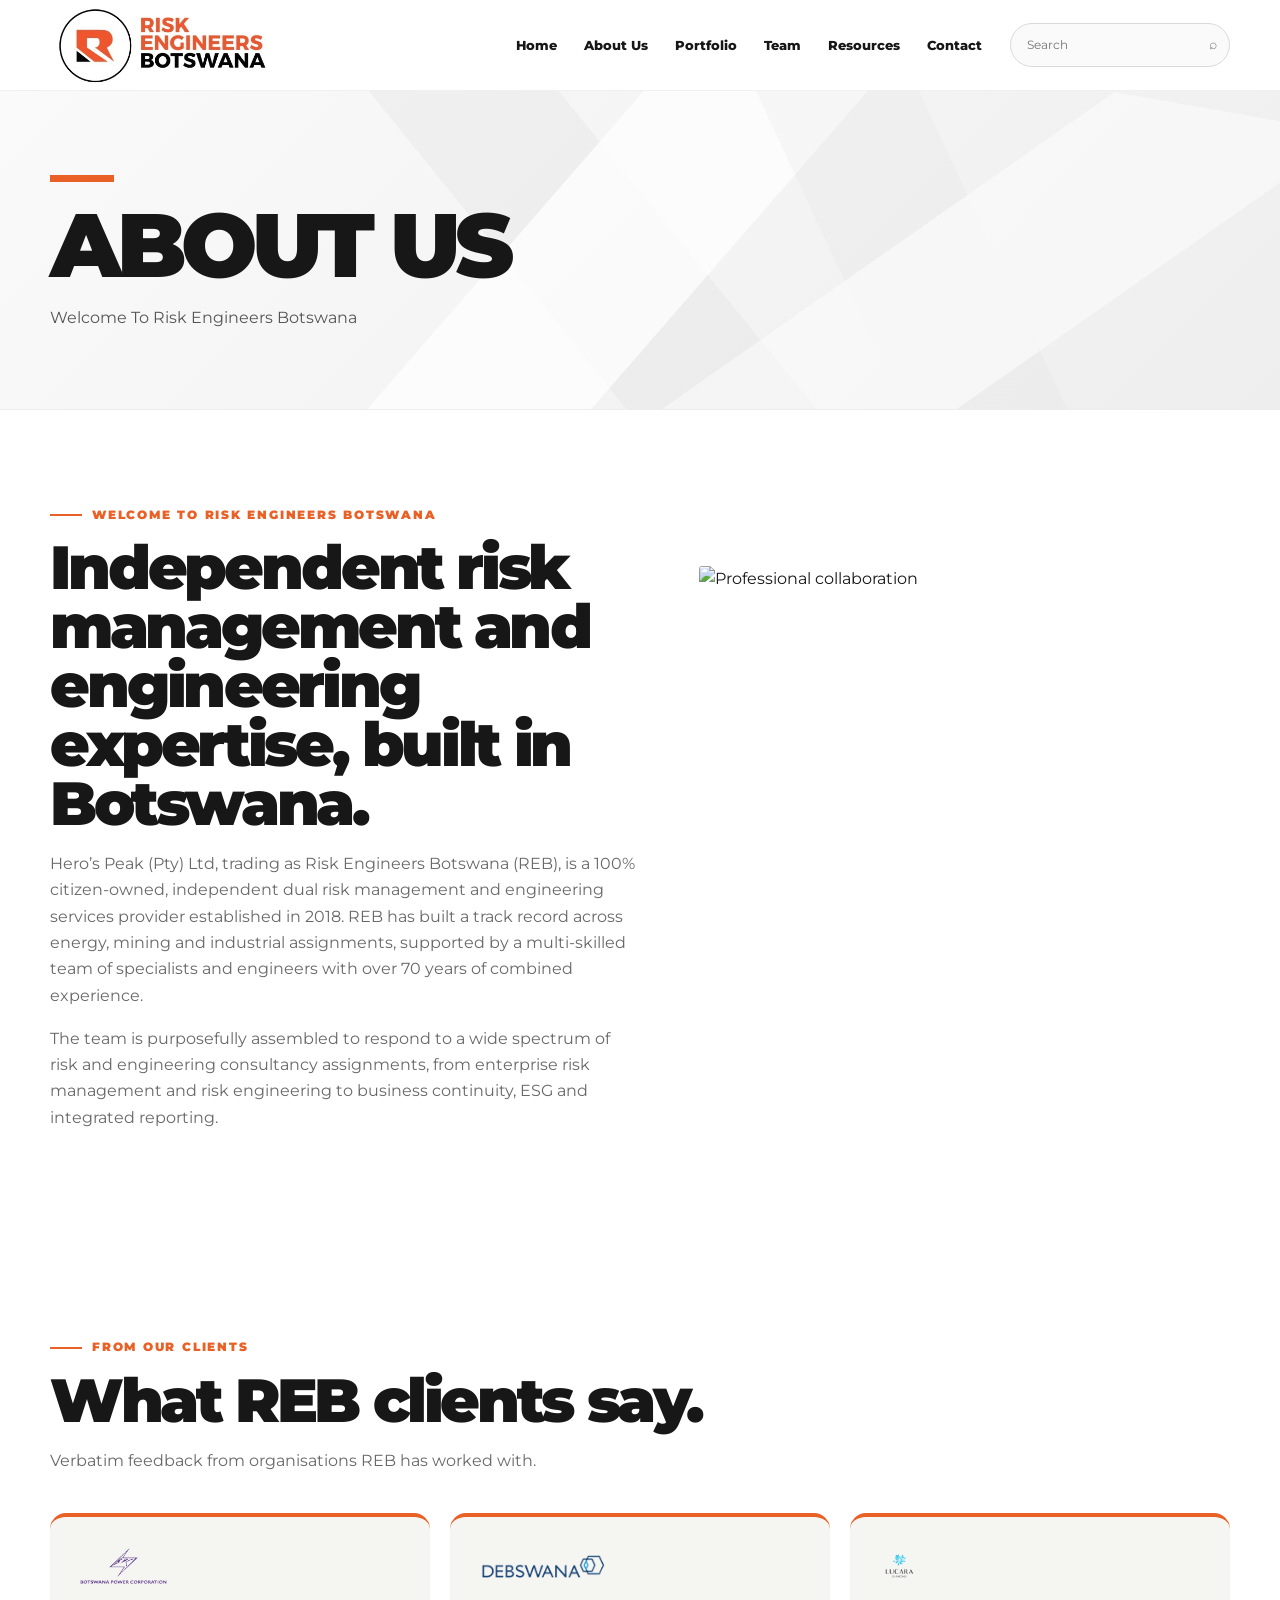
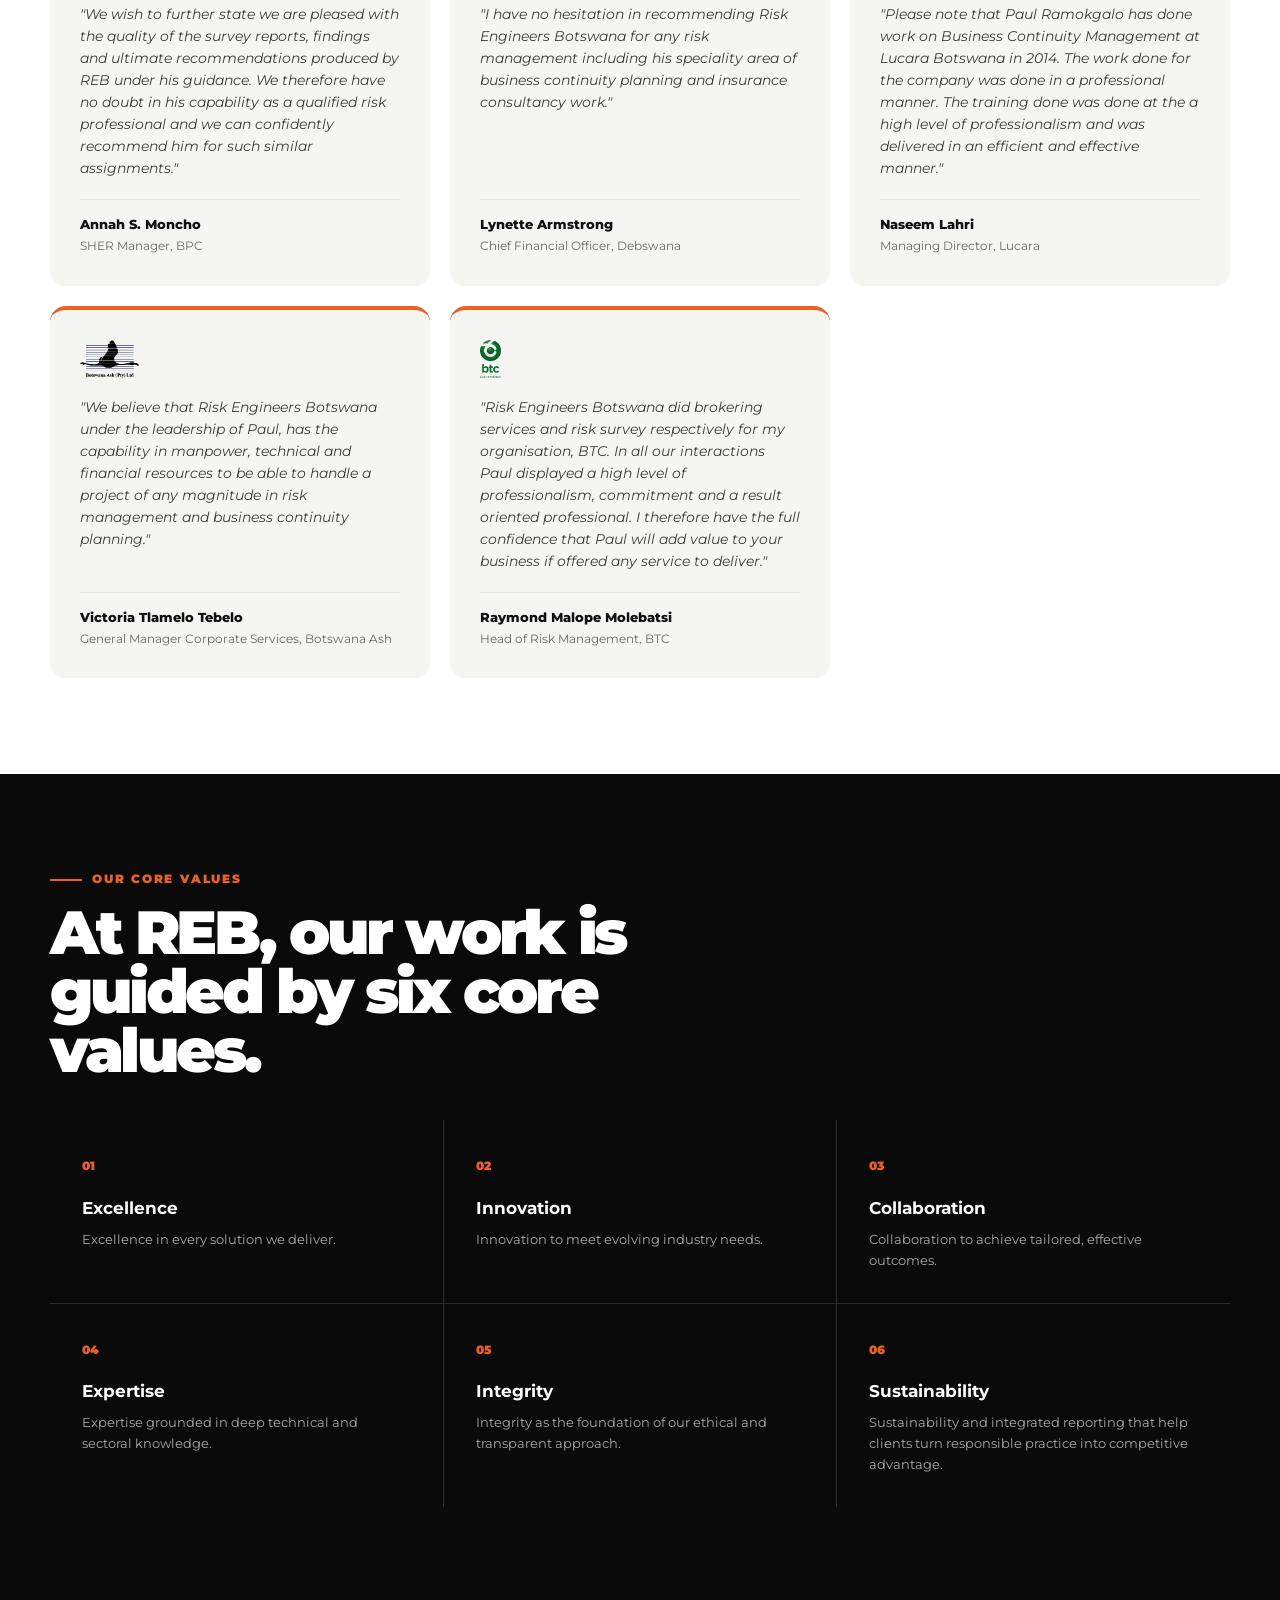
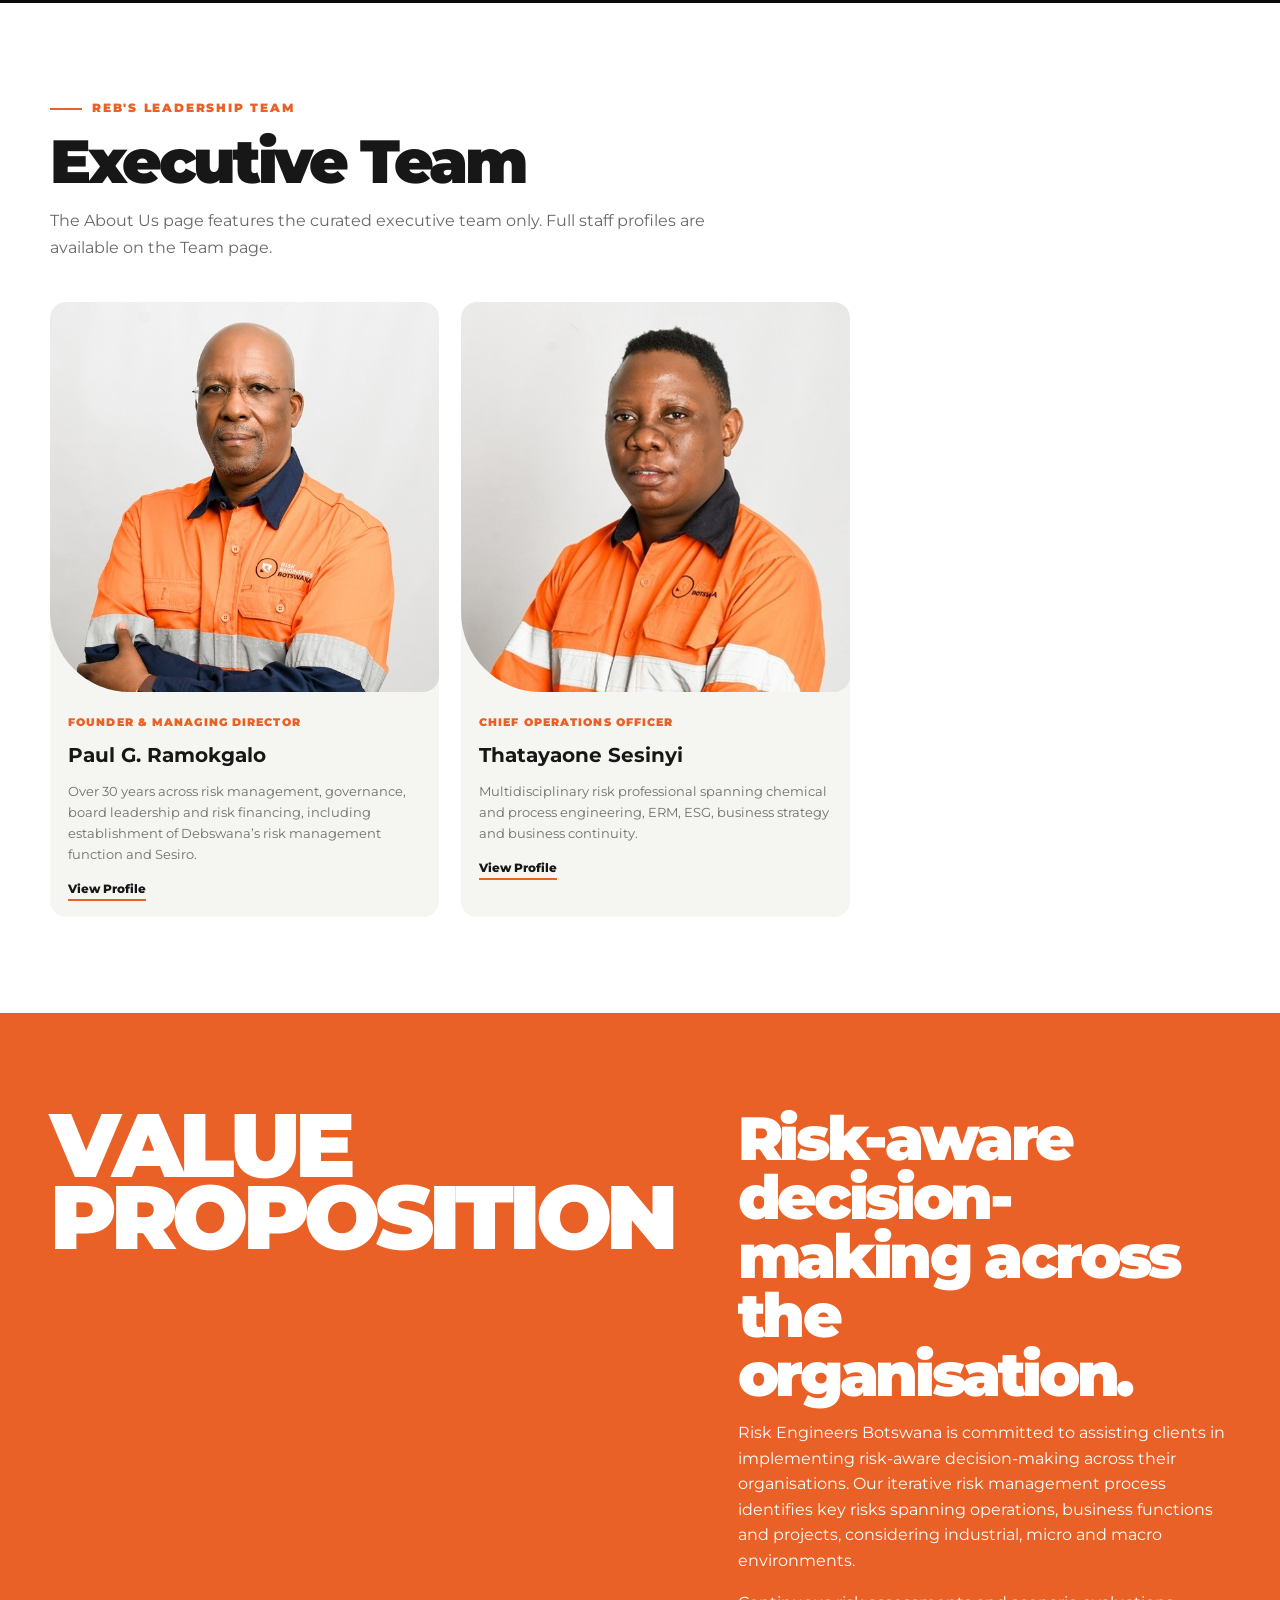
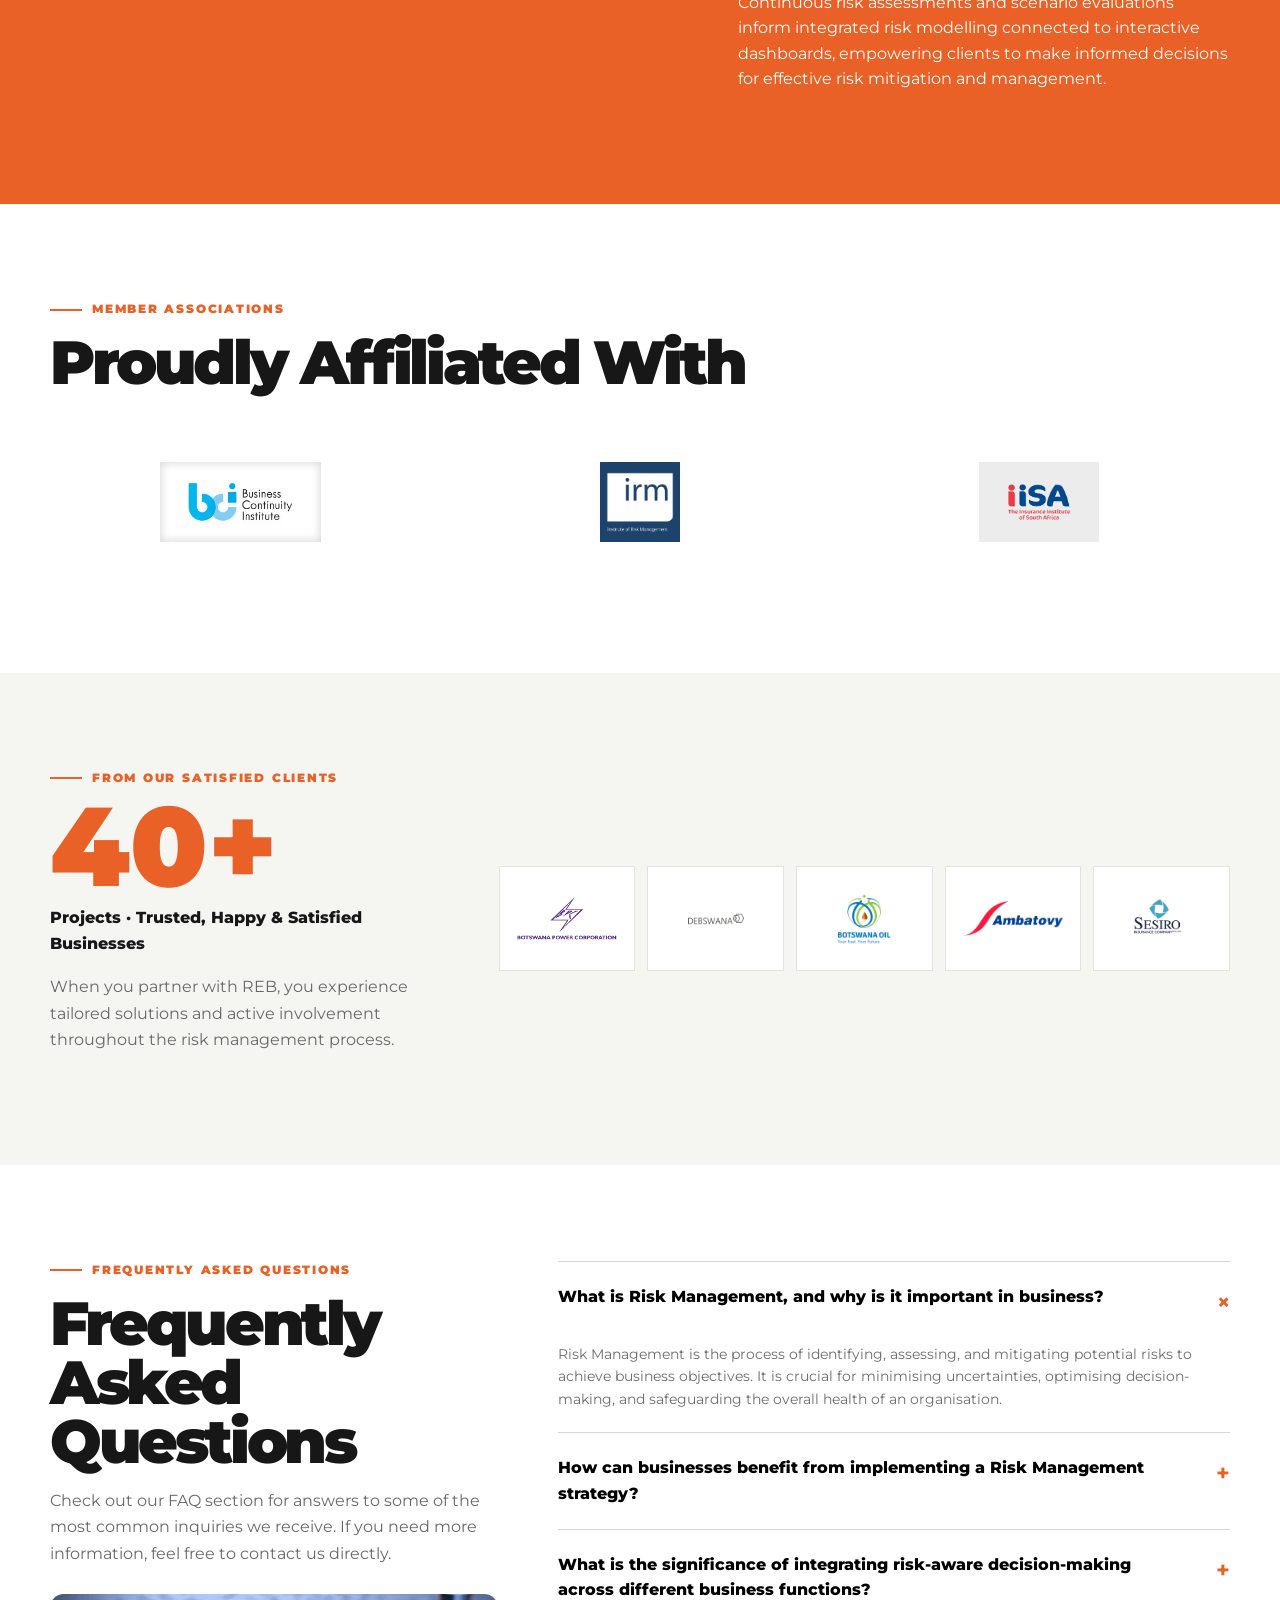
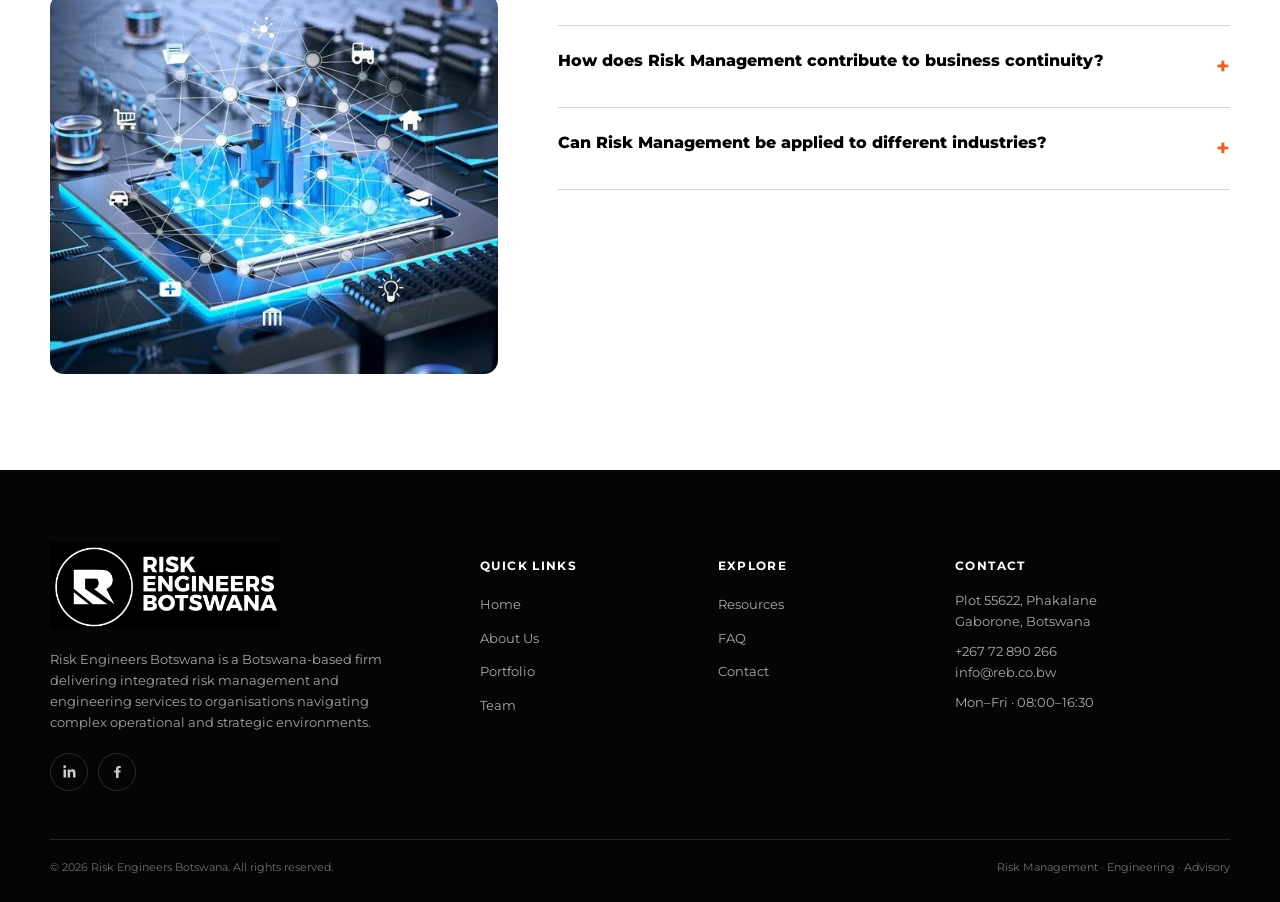
==== commit 1989bbe2: "Fix exec/team profile modals, reorganize team grid, polish exec cards - Generalize modal trigger to " ====
--- a/about.html
+++ b/about.html
@@ -109,7 +109,7 @@
           </div>
           <img
             class="about-photo"
-            src="assets/about-collab.jpg"
+            src="assets/handshake.png"
             alt="Professional collaboration"
           />
         </div>
@@ -278,11 +278,17 @@
                 <span class="role">Founder & Managing Director</span>
                 <h3>Paul G. Ramokgalo</h3>
                 <p>
-                  Over 30 years across risk management, risk financing,
-                  insurance and claims management, including establishment of
+                  Over 30 years across risk management, governance, board
+                  leadership and risk financing, including establishment of
                   Debswana’s risk management function and Sesiro.
                 </p>
-                <a href="team.html#paul">View full profile</a>
+                <button
+                  type="button"
+                  class="view-profile"
+                  data-modal="modal-paul"
+                >
+                  View Profile
+                </button>
               </div>
             </article>
             <article class="exec">
@@ -297,12 +303,138 @@
                   process engineering, ERM, ESG, business strategy and business
                   continuity.
                 </p>
-                <a href="team.html#thatayaone">View full profile</a>
-              </div>
-            </article>
-          </div>
-        </div>
-      </section>
+                <button
+                  type="button"
+                  class="view-profile"
+                  data-modal="modal-thatayaone"
+                >
+                  View Profile
+                </button>
+              </div>
+            </article>
+          </div>
+        </div>
+      </section>
+      <div class="modal" id="modal-paul">
+        <div class="modal-card">
+          <button class="close-modal" aria-label="Close profile">×</button
+          ><img
+            class="modal-img"
+            src="assets/team-paul.jpg"
+            alt="Paul G. Ramokgalo"
+          />
+          <div class="modal-content">
+            <div class="modal-role">Founder & Managing Director</div>
+            <h2>Paul G. Ramokgalo</h2>
+            <div class="qual">
+              MSc & BA Risk Management (Glasgow Caledonian, UK) | CFIRM (UK) |
+              FIISA (RSA)
+            </div>
+            <p class="bio">
+              Paul G. Ramokgalo (PGR) is a seasoned risk management, business
+              continuity management (BCM) resilience, corporate governance and
+              alternative risk financing (ART) strategist with
+              <strong>over three decades of experience</strong> spanning the
+              extractive industries (mining, energy, oil &amp; gas,
+              construction), telecommunications, finance and insurance
+              sectors. He is widely regarded as a
+              <strong
+                >trailblazer in Botswana's risk, governance and alternative
+                risk financing landscape</strong
+              >.
+            </p>
+            <p class="bio">
+              During his <strong>14 years at Debswana</strong>, PGR
+              established the Group's risk management function and played a
+              key role in founding <strong>Sesiro</strong>, Debswana's
+              in-house captive insurer and Botswana's first captive. He went
+              on to hold dual roles as Managing Director of Aon Risk
+              Management and Operations Director of Aon Botswana
+              (2014–2018), before founding
+              <strong>Risk Engineers Botswana</strong> in October 2018. He
+              has since led major ERM and business continuity programmes for
+              organisations including the Botswana Power Corporation, Botash
+              Mine, Botswana Oil, DTC Botswana, De Beers Global Sightholder
+              Sales and Lucara Botswana, and his pioneering work in
+              risk-based plant and machinery valuations underpinned
+              <strong
+                >Premium Nickel Resources' 2021 acquisition of BCL's
+                Selibe-Phikwe mine shafts</strong
+              >.
+            </p>
+            <p class="bio">
+              PGR's board experience sits at the heart of REB's
+              <strong>Governance Thought Leadership</strong> and its
+              <strong>Board, Management and Projects Training</strong>
+              offering. He has chaired the
+              <strong>Finance, Risk and Audit Committee (FRAC)</strong> on the
+              boards of the Minerals Development Company of Botswana (MDCB),
+              Botswana Export Credit Insurance &amp; Guarantee Company (BECI)
+              and P&amp;C Reinsurance Company of Botswana, and takes up the
+              role of
+              <strong
+                >Board Chairman of First National Bank Insurance Brokers
+                (FNBIB)</strong
+              >, a subsidiary of FNB Botswana, effective July 2026. Drawing on
+              this directorship experience, he champions sound governance and
+              enterprise-wide risk frameworks at board level, and personally
+              leads REB's training interventions for boards, management and
+              project teams across the organisations it serves.
+            </p>
+            <p class="bio">
+              PGR holds a BA and MSc in Risk Management from Glasgow
+              Caledonian University, Scotland (1996 and 1997), and in June
+              2025 was awarded the titles of
+              <strong
+                >Certified Fellow of the Institute of Risk Management
+                (CFIRM), UK</strong
+              >, and <strong>Fellow of the Insurance Institute of South
+              Africa (FIISA)</strong>. His leadership capability was further
+              developed through Executive Leadership and Management
+              Development programmes at GIBS (South Africa) and Cranfield
+              University (UK), delivered in partnership with the De Beers
+              Group.
+            </p>
+          </div>
+        </div>
+      </div>
+      <div class="modal" id="modal-thatayaone">
+        <div class="modal-card">
+          <button class="close-modal" aria-label="Close profile">×</button
+          ><img
+            class="modal-img"
+            src="assets/team-thatayaone.jpg"
+            alt="Thatayaone Sesinyi"
+          />
+          <div class="modal-content">
+            <div class="modal-role">Chief Operations Officer</div>
+            <h2>Thatayaone Sesinyi</h2>
+            <div class="qual">
+              MEng/BEng Chemical & Mineral Engineering (UK) | MBA (Wales) |
+              ESG & Risk Specialist | COSO ERM Certified (AICPA) | CBCI | ESG
+              Certified (CFI, UK)
+            </div>
+            <p class="bio">
+              Thatayaone Sesinyi (TS) is a multidisciplinary risk
+              professional with expertise spanning chemical and process
+              engineering, enterprise risk management, environmental, social
+              and governance (ESG), and business strategy. His engineering
+              background provides a strong technical foundation for
+              understanding operational and process-related risks, while his
+              <strong>MBA</strong> strengthens his capabilities in business
+              strategy, financial management and organisational
+              decision-making. TS is
+              <strong>COSO Enterprise Risk Management certified</strong> and
+              supports organisations in understanding the relationship
+              between operational, strategic, ESG and emerging risks. As
+              <strong>Chief Operations Officer</strong>, he contributes to
+              REB's risk, ESG, business continuity and advisory services
+              while supporting the organisation's operational and strategic
+              objectives.
+            </p>
+          </div>
+        </div>
+      </div>
       <section class="section value-prop" id="value-proposition">
         <div class="container vp-grid">
           <div class="big">VALUE<br />PROPOSITION</div>
--- a/styles.css
+++ b/styles.css
@@ -9,9 +9,9 @@
 .hero{height:min(820px,calc(100vh - 88px));min-height:650px;position:relative;background:#111;color:#fff;overflow:hidden}.slide{position:absolute;inset:0;opacity:0;transition:opacity .7s}.slide.active{opacity:1}.slide-bg{position:absolute;inset:0;background-size:cover;background-position:center}.slide-bg:after{content:"";position:absolute;inset:0;background:linear-gradient(90deg,rgba(0,0,0,.91) 0%,rgba(0,0,0,.68) 42%,rgba(0,0,0,.2) 76%,rgba(0,0,0,.34))}.slide-content{height:100%;display:flex;align-items:center;position:relative;z-index:2}.hero-copy{max-width:760px}.hero-copy .eyebrow{color:#fff}.hero h1{font-size:clamp(3.3rem,7.2vw,7.4rem);line-height:.86;letter-spacing:-.07em;margin:0;font-weight:900}.hero h1 em{font-style:normal;color:var(--orange)}.hero p{font-size:clamp(.98rem,1.5vw,1.15rem);max-width:640px;color:#d4d4d4;margin:26px 0 30px}.hero-actions{display:flex;gap:12px;flex-wrap:wrap}.hero .btn-outline{background:rgba(255,255,255,.08);border-color:rgba(255,255,255,.4);color:#fff}.hero .btn-outline:hover{background:#fff;color:#111}.carousel-nav{position:absolute;z-index:5;left:50%;bottom:28px;transform:translateX(-50%);display:flex;align-items:center;gap:10px}.dot{width:9px;height:9px;border:0;border-radius:50%;background:rgba(255,255,255,.42);padding:0;cursor:pointer}.dot.active{width:34px;border-radius:999px;background:var(--orange)}.arr{width:39px;height:39px;border-radius:50%;border:1px solid rgba(255,255,255,.35);background:rgba(0,0,0,.2);color:#fff;cursor:pointer}.arr:hover{background:var(--orange)}
 .split-intro{display:grid;grid-template-columns:1.05fr .95fr;gap:70px;align-items:end}.stats{display:grid;grid-template-columns:1fr 1fr;gap:25px;padding-left:35px;border-left:1px solid #ddd}.stat strong{display:block;font-size:3.7rem;line-height:1;font-weight:900}.stat span{font-size:.82rem;color:#777}.services{background:var(--soft)}.head-row{display:flex;justify-content:space-between;align-items:flex-end;gap:45px;margin-bottom:44px}.head-row .lead{max-width:520px;margin:0}.service-grid{display:grid;grid-template-columns:repeat(3,1fr);gap:18px}.service-card{background:#fff;border:1px solid #e9e9e5;border-radius:16px;padding:30px;min-height:292px;position:relative;transition:.25s}.service-card:hover{transform:translateY(-6px);box-shadow:var(--shadow)}.service-card .num{font-size:.72rem;color:var(--orange);font-weight:900;letter-spacing:.13em}.service-card .icon{width:50px;height:50px;border-radius:13px;background:#111;color:#fff;display:grid;place-items:center;margin:38px 0 21px;font-size:1.2rem}.service-card h3{font-size:1.1rem;line-height:1.2;margin:0 0 12px}.service-card p{font-size:.84rem;color:#727272;margin:0}.service-card:after{content:"→";position:absolute;right:24px;bottom:19px;color:var(--orange);font-weight:900;font-size:1.3rem}.track{background:#fff}.project-grid{display:grid;grid-template-columns:repeat(4,1fr);gap:16px;margin-top:40px}.project-card{display:block;border:1px solid var(--line);border-radius:17px;overflow:hidden;background:#fff;transition:.25s}.project-card:hover{transform:translateY(-5px);box-shadow:var(--shadow)}.project-img{height:190px;width:100%;object-fit:cover}.project-body{padding:22px}.project-body .meta{font-size:.67rem;color:var(--orange);font-weight:900;letter-spacing:.1em;text-transform:uppercase}.project-body h3{font-size:1.13rem;line-height:1.15;margin:8px 0 10px}.project-body p{font-size:.8rem;color:#6e6e6e;margin:0}.cta-band{background:var(--orange);color:#fff;padding:70px 0}.cta-row{display:flex;justify-content:space-between;align-items:center;gap:45px}.cta-row h2{font-size:clamp(2rem,4.5vw,4.4rem);line-height:.95;letter-spacing:-.05em;margin:0;max-width:800px}.cta-row .btn{background:#fff;color:#111}
 /* about */
-.about-intro{display:grid;grid-template-columns:1.05fr .95fr;gap:62px;align-items:center}.about-photo{height:520px;object-fit:cover;border-radius:3px}.values{background:#0a0a0a;color:#fff}.values .display{max-width:700px}.values-grid{display:grid;grid-template-columns:repeat(3,1fr);gap:1px;background:#2b2b2b;margin-top:40px}.value{background:#0a0a0a;padding:32px}.value .n{color:var(--orange);font-weight:900;font-size:.72rem}.value h3{margin:17px 0 7px;font-size:1.05rem}.value p{margin:0;color:#a9a9a9;font-size:.82rem}.executive-grid{display:grid;grid-template-columns:repeat(2,1fr);gap:22px;margin-top:42px;max-width:800px}.exec{background:#f5f5f2;border-radius:16px;overflow:hidden}.exec .team-photo{height:390px}.exec-body{padding:23px}.exec .role{font-size:.69rem;color:var(--orange);font-weight:900;text-transform:uppercase;letter-spacing:.1em}.exec h3{margin:5px 0 10px;font-size:1.25rem}.exec p{font-size:.82rem;color:#6f6f6f;margin:0}.exec a{display:inline-block;margin-top:14px;font-size:.76rem;font-weight:800;border-bottom:2px solid var(--orange)}.value-prop{background:var(--orange);color:#fff}.vp-grid{display:grid;grid-template-columns:.8fr 1.2fr;gap:65px;align-items:start}.vp-grid .big{font-size:clamp(3rem,7vw,7rem);line-height:.8;font-weight:900;letter-spacing:-.06em}.vp-grid p{font-size:1rem;max-width:760px}.associations{display:grid;grid-template-columns:repeat(3,1fr);gap:18px;margin-top:35px}.assoc{height:150px;display:flex;align-items:center;justify-content:center;padding:28px;background:#fff}.assoc img{max-height:80px;max-width:80%;object-fit:contain}.trust{background:var(--soft)}.trust-grid{display:grid;grid-template-columns:.7fr 1.3fr;gap:55px;align-items:center}.trust-stat strong{font-size:7rem;line-height:.8;font-weight:900;color:var(--orange)}.trust-stat span{display:block;font-size:1rem;font-weight:800;margin-top:12px}.logo-strip{display:grid;grid-template-columns:repeat(5,1fr);gap:12px}.client-logo{background:#fff;border:1px solid #e4e4df;height:105px;display:flex;align-items:center;justify-content:center;padding:17px}.client-logo img{max-height:62px;max-width:100%;object-fit:contain}.faq-layout{display:grid;grid-template-columns:.8fr 1.2fr;gap:60px;align-items:start}.faq-visual{width:100%;height:380px;object-fit:cover;border-radius:14px;margin-top:28px}.faq-list{border-top:1px solid #d6d6d6}.faq-item{border-bottom:1px solid #d6d6d6}.faq-q{width:100%;border:0;background:none;text-align:left;padding:22px 0;font-weight:800;display:flex;justify-content:space-between;gap:25px;cursor:pointer}.faq-q b{color:var(--orange);font-size:1.45rem;transition:.2s}.faq-a{max-height:0;overflow:hidden;transition:max-height .3s}.faq-a p{padding:0 34px 22px 0;margin:0;color:#6d6d6d;font-size:.88rem}.faq-item.open .faq-a{max-height:230px}.faq-item.open .faq-q b{transform:rotate(45deg)}
+.about-intro{display:grid;grid-template-columns:1.05fr .95fr;gap:62px;align-items:center}.about-photo{height:520px;object-fit:cover;border-radius:3px}.values{background:#0a0a0a;color:#fff}.values .display{max-width:700px}.values-grid{display:grid;grid-template-columns:repeat(3,1fr);gap:1px;background:#2b2b2b;margin-top:40px}.value{background:#0a0a0a;padding:32px}.value .n{color:var(--orange);font-weight:900;font-size:.72rem}.value h3{margin:17px 0 7px;font-size:1.05rem}.value p{margin:0;color:#a9a9a9;font-size:.82rem}.executive-grid{display:grid;grid-template-columns:repeat(2,1fr);gap:22px;margin-top:42px;max-width:800px}.exec{background:#f5f5f2;border-radius:16px;overflow:hidden}.exec .team-photo{width:100%;height:390px;aspect-ratio:auto;margin:0}.exec-body{padding:16px 18px}.exec .role{font-size:.69rem;color:var(--orange);font-weight:900;text-transform:uppercase;letter-spacing:.1em}.exec h3{margin:5px 0 10px;font-size:1.25rem}.exec p{font-size:.82rem;color:#6f6f6f;margin:0}.exec a,.exec .view-profile{display:inline-block;margin-top:14px;font-size:.76rem;font-weight:800;border-bottom:2px solid var(--orange)}.exec .view-profile{background:none;border-left:0;border-right:0;border-top:0;padding:0 0 1px;color:inherit;font-family:inherit;cursor:pointer}.value-prop{background:var(--orange);color:#fff}.vp-grid{display:grid;grid-template-columns:.8fr 1.2fr;gap:65px;align-items:start}.vp-grid .big{font-size:clamp(3rem,7vw,7rem);line-height:.8;font-weight:900;letter-spacing:-.06em}.vp-grid p{font-size:1rem;max-width:760px}.associations{display:grid;grid-template-columns:repeat(3,1fr);gap:18px;margin-top:35px}.assoc{height:150px;display:flex;align-items:center;justify-content:center;padding:28px;background:#fff}.assoc img{max-height:80px;max-width:80%;object-fit:contain}.trust{background:var(--soft)}.trust-grid{display:grid;grid-template-columns:.7fr 1.3fr;gap:55px;align-items:center}.trust-stat strong{font-size:7rem;line-height:.8;font-weight:900;color:var(--orange)}.trust-stat span{display:block;font-size:1rem;font-weight:800;margin-top:12px}.logo-strip{display:grid;grid-template-columns:repeat(5,1fr);gap:12px}.client-logo{background:#fff;border:1px solid #e4e4df;height:105px;display:flex;align-items:center;justify-content:center;padding:17px}.client-logo img{max-height:62px;max-width:100%;object-fit:contain}.faq-layout{display:grid;grid-template-columns:.8fr 1.2fr;gap:60px;align-items:start}.faq-visual{width:100%;height:380px;object-fit:cover;border-radius:14px;margin-top:28px}.faq-list{border-top:1px solid #d6d6d6}.faq-item{border-bottom:1px solid #d6d6d6}.faq-q{width:100%;border:0;background:none;text-align:left;padding:22px 0;font-weight:800;display:flex;justify-content:space-between;gap:25px;cursor:pointer}.faq-q b{color:var(--orange);font-size:1.45rem;transition:.2s}.faq-a{max-height:0;overflow:hidden;transition:max-height .3s}.faq-a p{padding:0 34px 22px 0;margin:0;color:#6d6d6d;font-size:.88rem}.faq-item.open .faq-a{max-height:230px}.faq-item.open .faq-q b{transform:rotate(45deg)}
 /* team */
-.team-intro{max-width:760px}.team-grid{display:grid;grid-template-columns:repeat(5,1fr);gap:17px;margin-top:44px}.member{border:1px solid var(--line);background:#fff;cursor:pointer;transition:.25s;overflow:hidden;border-radius:20px}.member:hover{transform:translateY(-5px);box-shadow:var(--shadow)}.team-photo{aspect-ratio:3/4;border-radius:clamp(12px,3vw,16px) clamp(12px,3vw,16px) clamp(12px,3vw,16px) clamp(40px,12vw,80px);overflow:hidden}.team-photo img{width:100%;height:100%;object-fit:cover;object-position:top}.member img.zoom-tight{transform:scale(1.38);object-position:center 15%}.member-info{padding:18px}.member-info h3{margin:0 0 3px;font-size:1rem}.member-info p{margin:0;color:var(--orange);font-size:.72rem;font-weight:800}.modal{position:fixed;inset:0;background:rgba(0,0,0,.72);z-index:2000;display:none;align-items:center;justify-content:center;padding:25px}.modal.open{display:flex}.modal-card{background:#fff;max-width:950px;width:100%;max-height:88vh;overflow:auto;position:relative;display:grid;grid-template-columns:340px 1fr}.modal-img{width:100%;height:100%;min-height:520px;object-fit:cover;object-position:center top}.modal-img-wrap{position:relative;overflow:hidden;width:100%;height:100%;min-height:520px}.modal-img-wrap .modal-img{position:absolute;inset:0;min-height:0}.modal-img.zoom-tight{transform:scale(1.3);object-position:center 15%}.modal-content{padding:38px}.modal-role{color:var(--orange);font-size:.72rem;font-weight:900;text-transform:uppercase;letter-spacing:.1em}.modal-content h2{font-size:2rem;margin:7px 0 4px}.qual{font-size:.82rem;font-weight:700;color:#555;margin-bottom:20px}.bio{font-size:.9rem;color:#555}.close-modal{position:absolute;right:17px;top:17px;width:38px;height:38px;border-radius:50%;border:0;background:#111;color:#fff;font-size:1.3rem;cursor:pointer;z-index:2}
+.team-intro{max-width:760px}.team-grid{display:flex;flex-direction:column;gap:17px;margin-top:44px}.team-row{display:grid;gap:17px}.team-row-lead{grid-template-columns:repeat(2,1fr)}.team-row-rest{grid-template-columns:repeat(3,1fr)}.member{border:1px solid var(--line);background:#fff;cursor:pointer;transition:.25s;overflow:hidden;border-radius:20px}.member:hover{transform:translateY(-5px);box-shadow:var(--shadow)}.team-photo{aspect-ratio:3/4;border-radius:clamp(12px,3vw,16px) clamp(12px,3vw,16px) clamp(12px,3vw,16px) clamp(40px,12vw,80px);overflow:hidden}.team-photo img{width:100%;height:100%;object-fit:cover;object-position:top}.member img.zoom-tight{transform:scale(1.38);object-position:center 15%}.member-info{padding:18px}.member-info h3{margin:0 0 3px;font-size:1rem}.member-info p{margin:0;color:var(--orange);font-size:.72rem;font-weight:800}.modal{position:fixed;inset:0;background:rgba(0,0,0,.72);z-index:2000;display:none;align-items:center;justify-content:center;padding:25px}.modal.open{display:flex}.modal-card{background:#fff;max-width:950px;width:100%;max-height:88vh;overflow:auto;position:relative;display:grid;grid-template-columns:340px 1fr}.modal-img{width:100%;height:100%;min-height:520px;object-fit:cover;object-position:center top}.modal-img-wrap{position:relative;overflow:hidden;width:100%;height:100%;min-height:520px}.modal-img-wrap .modal-img{position:absolute;inset:0;min-height:0}.modal-img.zoom-tight{transform:scale(1.3);object-position:center 15%}.modal-content{padding:38px}.modal-role{color:var(--orange);font-size:.72rem;font-weight:900;text-transform:uppercase;letter-spacing:.1em}.modal-content h2{font-size:2rem;margin:7px 0 4px}.qual{font-size:.82rem;font-weight:700;color:#555;margin-bottom:20px}.bio{font-size:.9rem;color:#555}.bio strong{color:#111;font-weight:800}.close-modal{position:absolute;right:17px;top:17px;width:38px;height:38px;border-radius:50%;border:0;background:#111;color:#fff;font-size:1.3rem;cursor:pointer;z-index:2}
 /* contact */
 .contact-wrap{display:grid;grid-template-columns:.88fr 1.12fr;min-height:720px}.contact-image{min-height:720px;background:url('contact-wind.jpg') center/cover no-repeat;position:relative}.contact-image:after{content:"";position:absolute;inset:0;background:linear-gradient(0deg,rgba(0,0,0,.35),transparent 60%)}.contact-panel{padding:68px clamp(30px,6vw,88px);background:#fff}.contact-panel h1{font-size:clamp(3rem,6vw,6rem);line-height:.9;letter-spacing:-.06em;margin:0}.contact-meta{display:grid;grid-template-columns:1fr 1fr;gap:16px;margin:31px 0 36px}.meta-box{border-top:2px solid var(--orange);padding-top:11px}.meta-box small{display:block;color:#999;font-size:.67rem;text-transform:uppercase;letter-spacing:.1em;font-weight:800}.meta-box span{font-size:.82rem}.form-grid{display:grid;grid-template-columns:1fr 1fr;gap:15px}.field.full{grid-column:1/-1}.field label{display:block;font-size:.68rem;font-weight:900;text-transform:uppercase;letter-spacing:.08em;margin-bottom:6px}.field input,.field select,.field textarea{width:100%;border:1px solid #d8d8d8;border-radius:2px;padding:13px 14px;outline:none;background:#fff}.field input:focus,.field select:focus,.field textarea:focus{border-color:var(--orange);box-shadow:0 0 0 3px rgba(233,97,38,.09)}.field textarea{min-height:145px;resize:vertical}.form-note{font-size:.7rem;color:#8a8a8a;margin:10px 0 18px}.form-status{font-size:.82rem;margin-top:14px;padding:12px 16px;border-radius:4px;display:none}.form-status.show{display:block}.form-status.success{background:#e9f7ee;color:#1d7a3c;border:1px solid #bfe6cc}.form-status.error{background:#fdecea;color:#b3261e;border:1px solid #f3c4c0}.field.invalid input,.field.invalid select,.field.invalid textarea{border-color:#d93025;box-shadow:0 0 0 3px rgba(217,48,37,.08)}.field-error{display:none;color:#d93025;font-size:.7rem;margin-top:5px;font-weight:700}.field.invalid .field-error{display:block}.hp-field{position:absolute;left:-9999px;top:-9999px;opacity:0;height:0;width:0;pointer-events:none}
 /* services/resources */
@@ -25,7 +25,7 @@
 .project-feature-grid{display:grid;gap:28px;margin-top:44px}.project-feature{display:grid;grid-template-columns:.85fr 1.15fr;border:1px solid var(--line);border-radius:18px;overflow:hidden;background:#fff}.project-feature img{width:100%;height:100%;min-height:300px;object-fit:cover}.project-feature-body{padding:40px}.project-feature-body .meta{font-size:.68rem;color:var(--orange);font-weight:900;letter-spacing:.1em;text-transform:uppercase}.project-feature-body h3{font-size:1.9rem;margin:10px 0 18px;letter-spacing:-.03em;line-height:1.05}.project-feature-body dl{display:grid;grid-template-columns:auto 1fr;gap:9px 16px;margin:0;font-size:.85rem}.project-feature-body dt{font-weight:800;color:#111}.project-feature-body dd{margin:0;color:#6e6e6e}
 /* footer */
 footer{background:#050505;color:#fff;padding:72px 0 25px}.footer-grid{display:grid;grid-template-columns:1.4fr .7fr .7fr 1fr;gap:45px}.footer-logo{display:inline-block}.footer-logo img{width:230px;filter:invert(1)}.footer-about p{color:#a4a4a4;font-size:.82rem;max-width:370px}.footer-social{display:flex;gap:10px;margin-top:20px}.footer-social a{width:38px;height:38px;border-radius:50%;border:1px solid #2c2c2c;display:grid;place-items:center;transition:.2s}.footer-social a:hover{background:var(--orange);border-color:var(--orange)}.footer-social svg{width:17px;height:17px;fill:#ccc;transition:.2s}.footer-social a:hover svg{fill:#fff}.footer h4{font-size:.72rem;text-transform:uppercase;letter-spacing:.12em}.footer ul{list-style:none;margin:0;padding:0}.footer li{margin:8px 0}.footer a,.footer .line{color:#aaa;font-size:.8rem}.footer a:hover{color:var(--orange)}.footer-bottom{border-top:1px solid #252525;margin-top:48px;padding-top:19px;display:flex;justify-content:space-between;color:#6f6f6f;font-size:.7rem}
-@media(max-width:1050px){.search-wrap{width:180px}.main-nav ul{gap:18px}.project-grid{grid-template-columns:1fr 1fr}.team-grid{grid-template-columns:repeat(3,1fr)}.footer-grid{grid-template-columns:1.2fr 1fr 1fr}.footer-about{grid-column:1/-1}.testimonial-grid{grid-template-columns:1fr 1fr}.project-feature{grid-template-columns:1fr}.project-feature img{min-height:240px}}
-@media(max-width:900px){.main-nav{position:fixed;left:18px;right:18px;top:78px;background:#fff;border:1px solid var(--line);box-shadow:var(--shadow);padding:16px;display:none}.main-nav.open{display:block}.main-nav ul{display:block}.main-nav li{border-bottom:1px solid #eee}.main-nav li:last-child{border:0}.main-nav a{display:block;padding:12px}.search-wrap{margin-left:auto;width:min(250px,32vw)}.menu-btn{display:block}.nav-wrap{min-height:78px}.split-intro,.about-intro,.faq-layout,.vp-grid,.trust-grid{grid-template-columns:1fr}.stats{border-left:0;border-top:1px solid #ddd;padding:25px 0 0}.service-grid{grid-template-columns:1fr 1fr}.executive-grid{grid-template-columns:1fr 1fr}.values-grid{grid-template-columns:1fr 1fr}.team-grid{grid-template-columns:repeat(2,1fr)}.contact-wrap{grid-template-columns:1fr}.contact-image{min-height:420px}.contact-panel{padding:55px 28px}.service-detail-grid{grid-template-columns:1fr}.resource-grid{grid-template-columns:1fr}.modal-card{grid-template-columns:280px 1fr}.logo-strip{grid-template-columns:repeat(3,1fr)}.checklist-card{padding:32px}}
-@media(max-width:650px){.container{width:calc(100% - 28px)}.brand img{width:178px;max-width:55vw}.search-wrap{width:44px}.site-search{width:44px;padding:11px;border-radius:50%;cursor:pointer;color:transparent}.site-search::placeholder{color:transparent}.site-search:focus{position:fixed;left:14px;right:14px;top:68px;width:calc(100% - 28px);color:#111;border-radius:999px;z-index:1100}.site-search:focus::placeholder{color:#888}.search-results{position:fixed;left:14px;right:14px;top:115px;width:auto}.hero{min-height:640px;height:calc(100svh - 76px)}.hero h1{font-size:clamp(3rem,15vw,5.3rem)}.arr{display:none}.section{padding:72px 0}.head-row{display:block}.service-grid,.project-grid,.executive-grid,.values-grid,.team-grid{grid-template-columns:1fr}.service-card{min-height:270px}.project-img{height:220px}.about-photo{height:380px}.exec .team-photo{height:430px}.logo-strip{grid-template-columns:1fr 1fr}.trust-stat strong{font-size:5rem}.team-grid{grid-template-columns:1fr 1fr}.modal-card{display:block}.modal-img,.modal-img-wrap{height:340px;min-height:0}.modal-content{padding:25px}.contact-meta,.form-grid{grid-template-columns:1fr}.field.full{grid-column:auto}.footer-grid{grid-template-columns:1fr 1fr}.footer-about{grid-column:1/-1}.footer-bottom{display:block}.cta-row{display:block}.cta-row .btn{margin-top:25px;width:100%}.testimonial-grid{grid-template-columns:1fr}.marquee-track{gap:48px}.marquee-track img{height:36px}.checklist-card{padding:26px}}
-@media(max-width:430px){.team-grid{grid-template-columns:1fr}.footer-grid{grid-template-columns:1fr}.footer-about{grid-column:auto}.hero-actions{display:grid}.hero-actions .btn{width:100%}.logo-strip{grid-template-columns:1fr 1fr}}
+@media(max-width:1050px){.search-wrap{width:180px}.main-nav ul{gap:18px}.project-grid{grid-template-columns:1fr 1fr}.footer-grid{grid-template-columns:1.2fr 1fr 1fr}.footer-about{grid-column:1/-1}.testimonial-grid{grid-template-columns:1fr 1fr}.project-feature{grid-template-columns:1fr}.project-feature img{min-height:240px}}
+@media(max-width:900px){.main-nav{position:fixed;left:18px;right:18px;top:78px;background:#fff;border:1px solid var(--line);box-shadow:var(--shadow);padding:16px;display:none}.main-nav.open{display:block}.main-nav ul{display:block}.main-nav li{border-bottom:1px solid #eee}.main-nav li:last-child{border:0}.main-nav a{display:block;padding:12px}.search-wrap{margin-left:auto;width:min(250px,32vw)}.menu-btn{display:block}.nav-wrap{min-height:78px}.split-intro,.about-intro,.faq-layout,.vp-grid,.trust-grid{grid-template-columns:1fr}.stats{border-left:0;border-top:1px solid #ddd;padding:25px 0 0}.service-grid{grid-template-columns:1fr 1fr}.executive-grid{grid-template-columns:1fr 1fr}.values-grid{grid-template-columns:1fr 1fr}.team-row-rest{grid-template-columns:repeat(2,1fr)}.contact-wrap{grid-template-columns:1fr}.contact-image{min-height:420px}.contact-panel{padding:55px 28px}.service-detail-grid{grid-template-columns:1fr}.resource-grid{grid-template-columns:1fr}.modal-card{grid-template-columns:280px 1fr}.logo-strip{grid-template-columns:repeat(3,1fr)}.checklist-card{padding:32px}}
+@media(max-width:650px){.container{width:calc(100% - 28px)}.brand img{width:178px;max-width:55vw}.search-wrap{width:44px}.site-search{width:44px;padding:11px;border-radius:50%;cursor:pointer;color:transparent}.site-search::placeholder{color:transparent}.site-search:focus{position:fixed;left:14px;right:14px;top:68px;width:calc(100% - 28px);color:#111;border-radius:999px;z-index:1100}.site-search:focus::placeholder{color:#888}.search-results{position:fixed;left:14px;right:14px;top:115px;width:auto}.hero{min-height:640px;height:calc(100svh - 76px)}.hero h1{font-size:clamp(3rem,15vw,5.3rem)}.arr{display:none}.section{padding:72px 0}.head-row{display:block}.service-grid,.project-grid,.executive-grid,.values-grid{grid-template-columns:1fr}.service-card{min-height:270px}.project-img{height:220px}.about-photo{height:380px}.exec .team-photo{width:100%;height:430px;aspect-ratio:auto;margin:0}.logo-strip{grid-template-columns:1fr 1fr}.trust-stat strong{font-size:5rem}.team-row-lead,.team-row-rest{grid-template-columns:repeat(2,1fr)}.modal-card{display:block}.modal-img,.modal-img-wrap{height:340px;min-height:0}.modal-content{padding:25px}.contact-meta,.form-grid{grid-template-columns:1fr}.field.full{grid-column:auto}.footer-grid{grid-template-columns:1fr 1fr}.footer-about{grid-column:1/-1}.footer-bottom{display:block}.cta-row{display:block}.cta-row .btn{margin-top:25px;width:100%}.testimonial-grid{grid-template-columns:1fr}.marquee-track{gap:48px}.marquee-track img{height:36px}.checklist-card{padding:26px}}
+@media(max-width:430px){.team-row-lead,.team-row-rest{grid-template-columns:1fr}.footer-grid{grid-template-columns:1fr}.footer-about{grid-column:auto}.hero-actions{display:grid}.hero-actions .btn{width:100%}.logo-strip{grid-template-columns:1fr 1fr}}
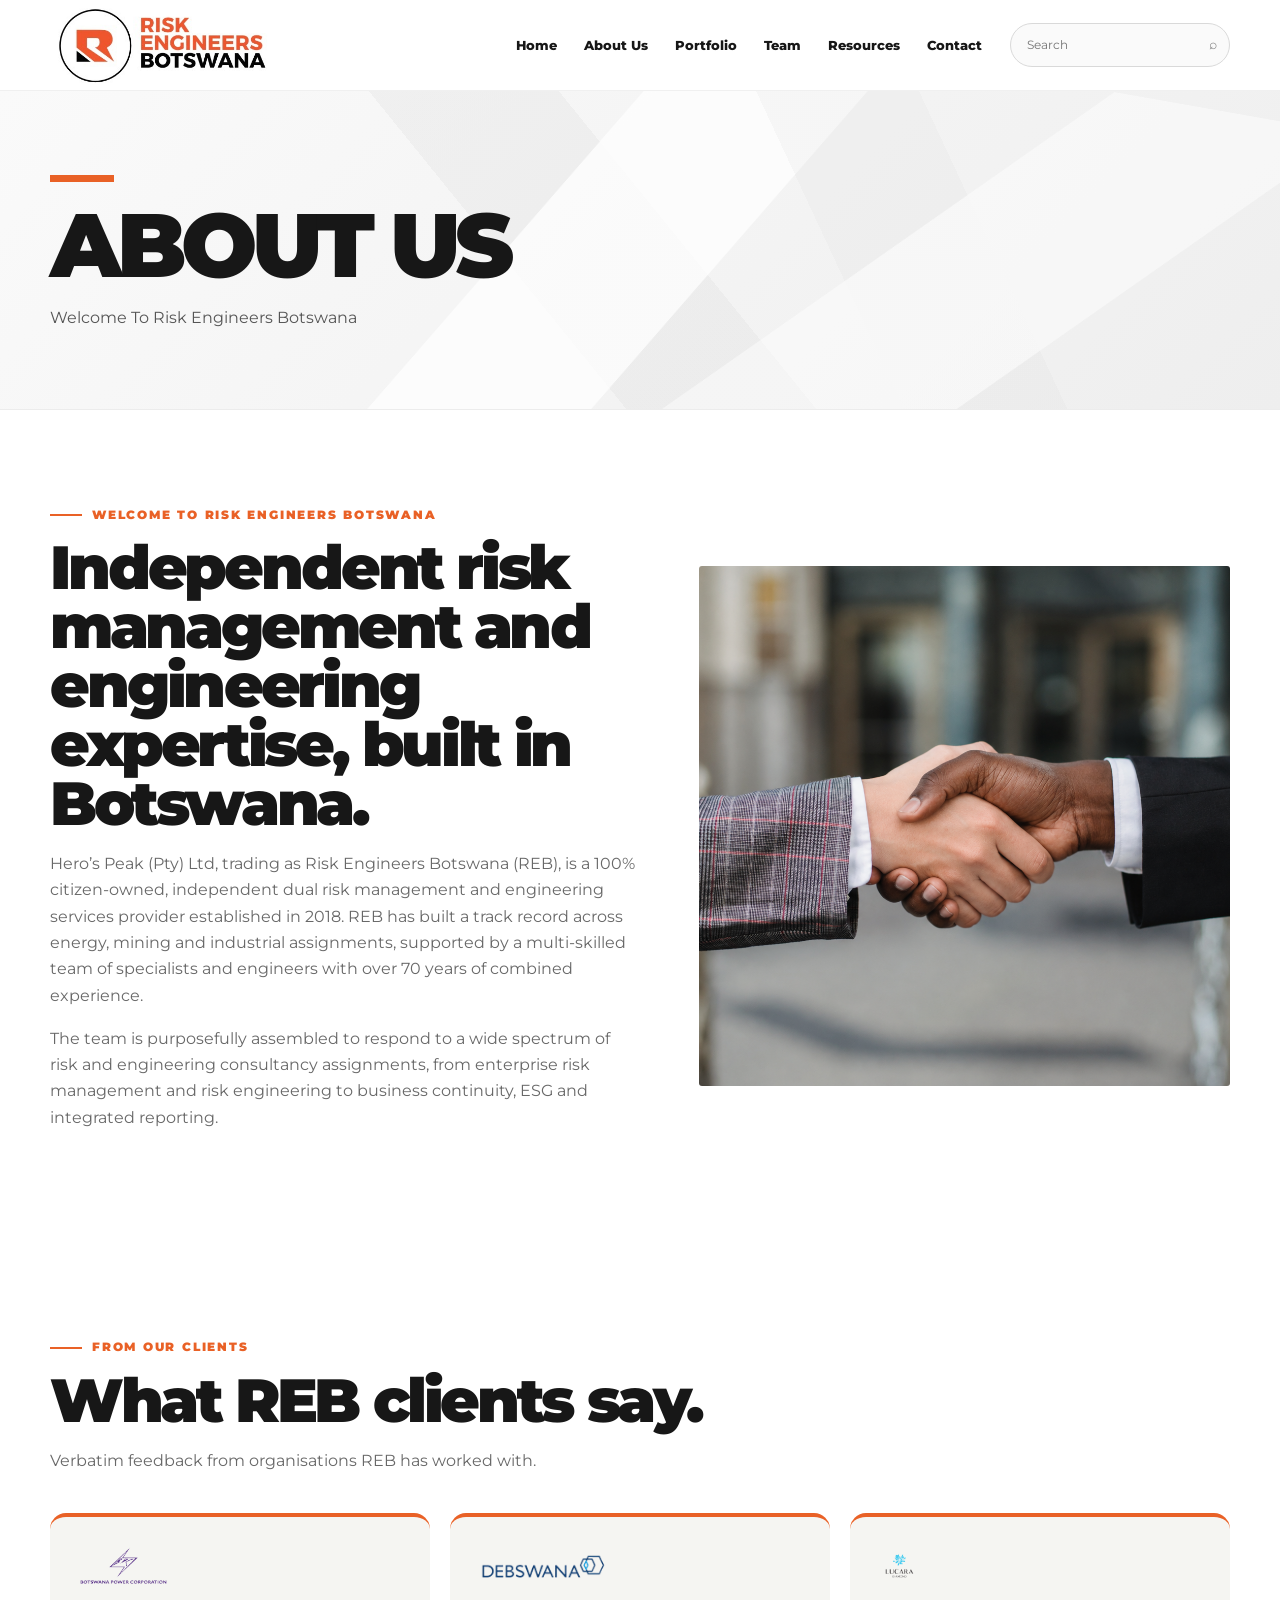
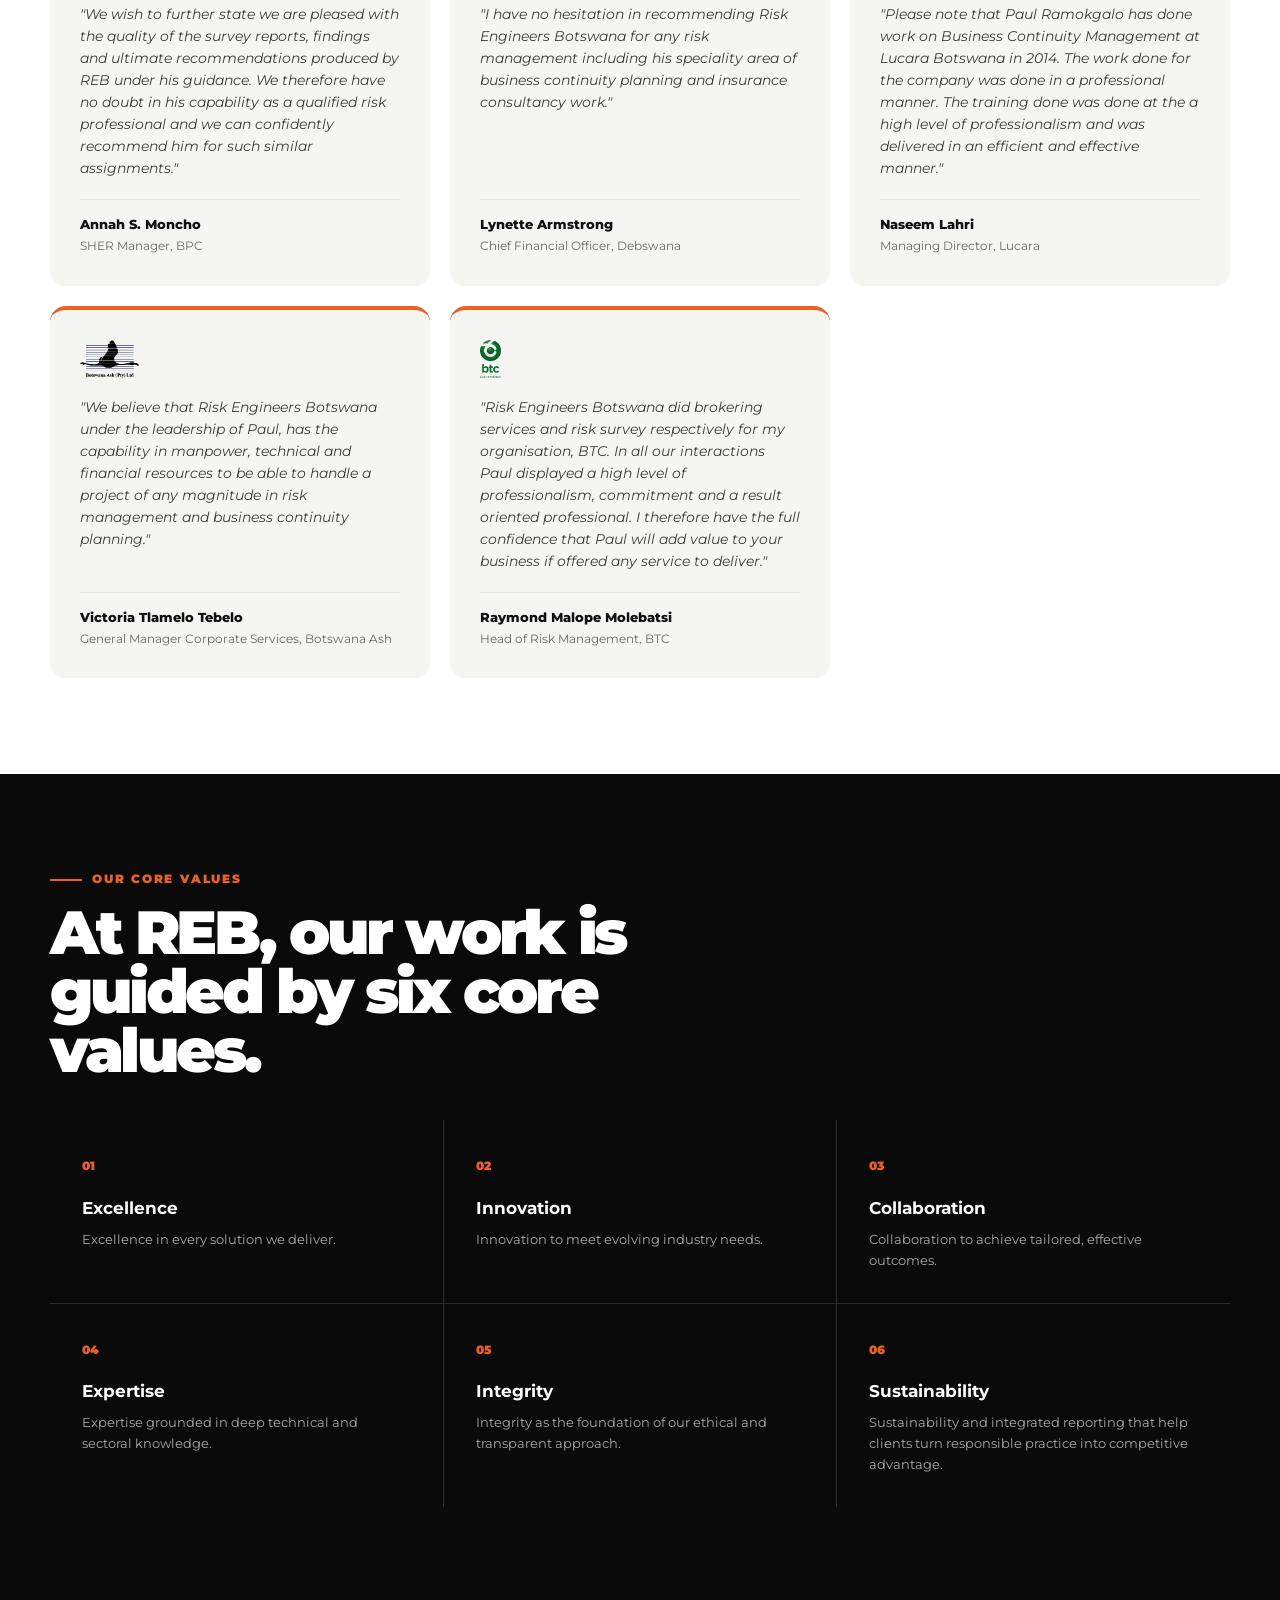
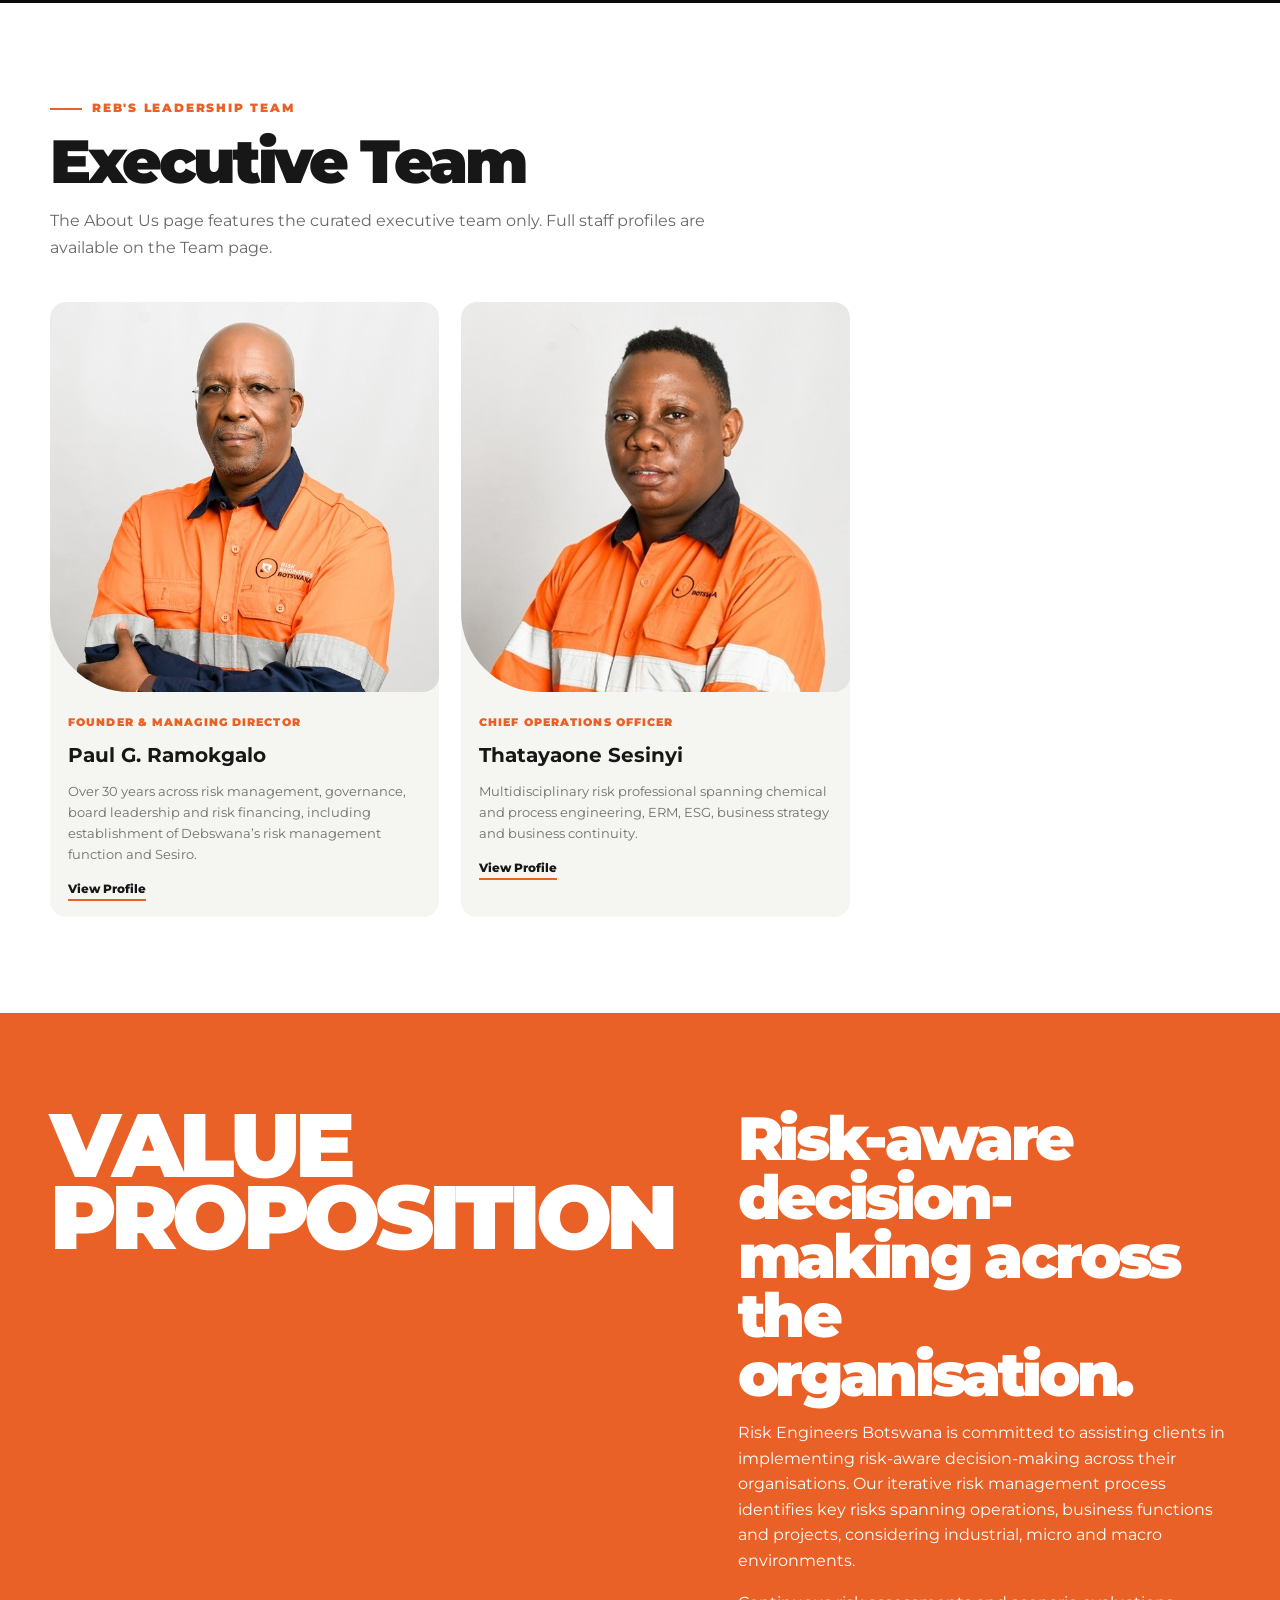
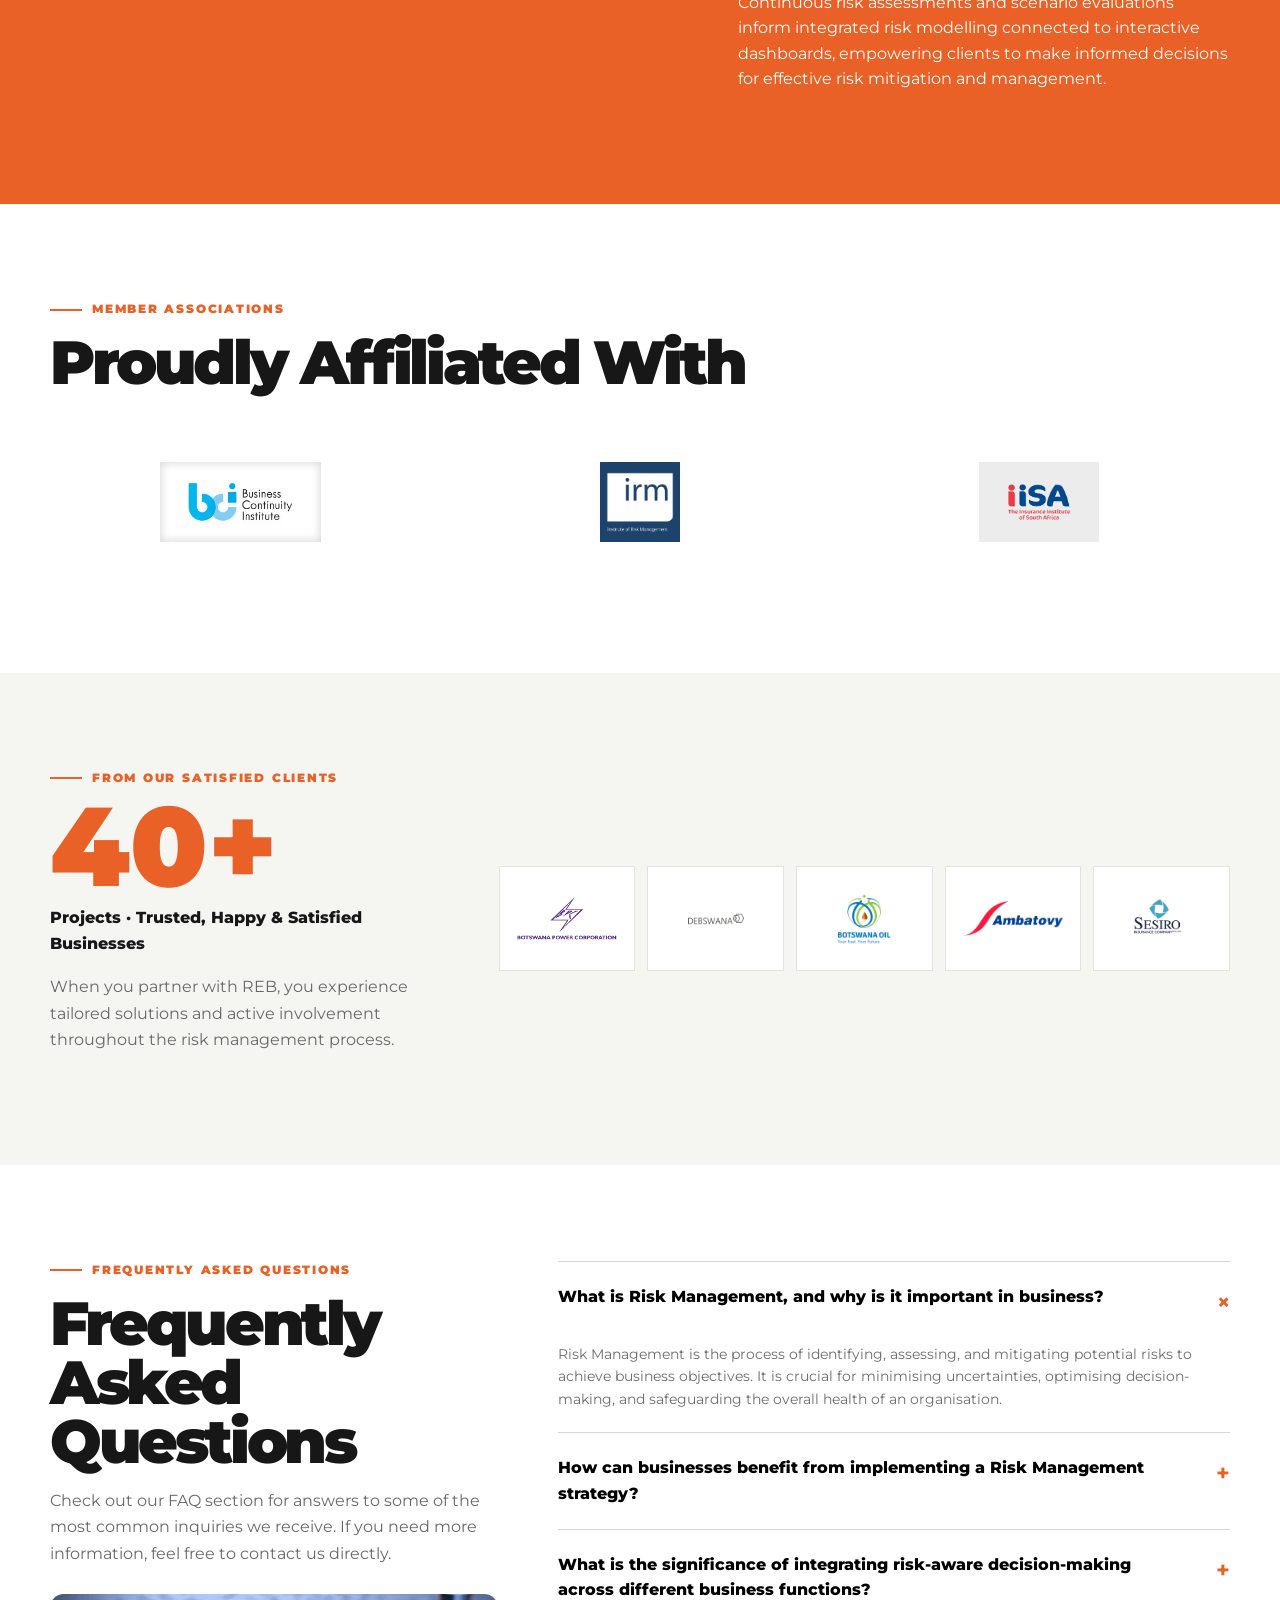
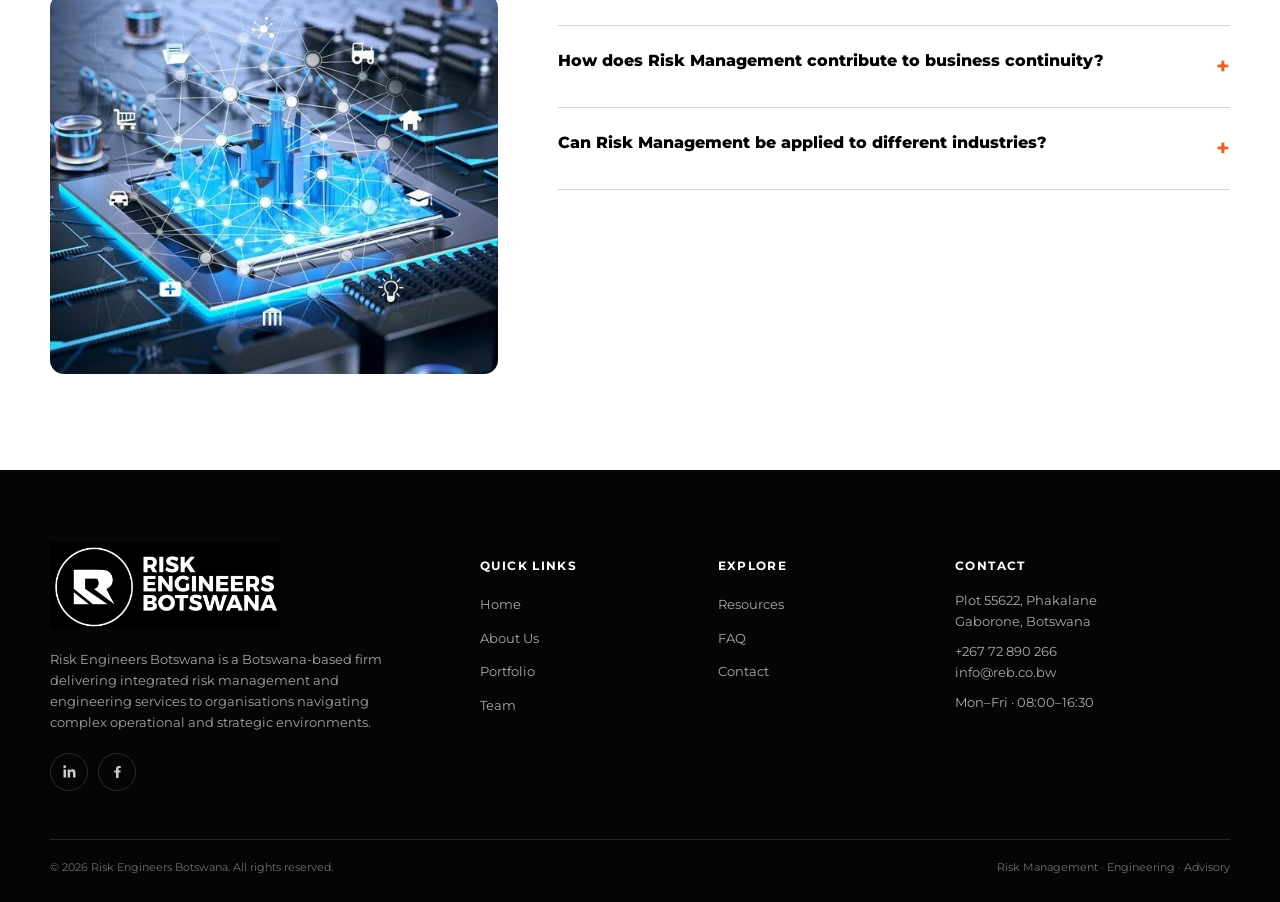
==== commit a43cdc99: "Update About Us handshake image" ====
--- a/about.html
+++ b/about.html
@@ -109,7 +109,7 @@
           </div>
           <img
             class="about-photo"
-            src="assets/handshake.png"
+            src="assets/clients/Inclusive%20Handshake.png"
             alt="Professional collaboration"
           />
         </div>
--- a/styles.css
+++ b/styles.css
@@ -13,7 +13,7 @@
 /* team */
 .team-intro{max-width:760px}.team-grid{display:flex;flex-direction:column;gap:17px;margin-top:44px}.team-row{display:grid;gap:17px}.team-row-lead{grid-template-columns:repeat(2,1fr)}.team-row-rest{grid-template-columns:repeat(3,1fr)}.member{border:1px solid var(--line);background:#fff;cursor:pointer;transition:.25s;overflow:hidden;border-radius:20px}.member:hover{transform:translateY(-5px);box-shadow:var(--shadow)}.team-photo{aspect-ratio:3/4;border-radius:clamp(12px,3vw,16px) clamp(12px,3vw,16px) clamp(12px,3vw,16px) clamp(40px,12vw,80px);overflow:hidden}.team-photo img{width:100%;height:100%;object-fit:cover;object-position:top}.member img.zoom-tight{transform:scale(1.38);object-position:center 15%}.member-info{padding:18px}.member-info h3{margin:0 0 3px;font-size:1rem}.member-info p{margin:0;color:var(--orange);font-size:.72rem;font-weight:800}.modal{position:fixed;inset:0;background:rgba(0,0,0,.72);z-index:2000;display:none;align-items:center;justify-content:center;padding:25px}.modal.open{display:flex}.modal-card{background:#fff;max-width:950px;width:100%;max-height:88vh;overflow:auto;position:relative;display:grid;grid-template-columns:340px 1fr}.modal-img{width:100%;height:100%;min-height:520px;object-fit:cover;object-position:center top}.modal-img-wrap{position:relative;overflow:hidden;width:100%;height:100%;min-height:520px}.modal-img-wrap .modal-img{position:absolute;inset:0;min-height:0}.modal-img.zoom-tight{transform:scale(1.3);object-position:center 15%}.modal-content{padding:38px}.modal-role{color:var(--orange);font-size:.72rem;font-weight:900;text-transform:uppercase;letter-spacing:.1em}.modal-content h2{font-size:2rem;margin:7px 0 4px}.qual{font-size:.82rem;font-weight:700;color:#555;margin-bottom:20px}.bio{font-size:.9rem;color:#555}.bio strong{color:#111;font-weight:800}.close-modal{position:absolute;right:17px;top:17px;width:38px;height:38px;border-radius:50%;border:0;background:#111;color:#fff;font-size:1.3rem;cursor:pointer;z-index:2}
 /* contact */
-.contact-wrap{display:grid;grid-template-columns:.88fr 1.12fr;min-height:720px}.contact-image{min-height:720px;background:url('contact-wind.jpg') center/cover no-repeat;position:relative}.contact-image:after{content:"";position:absolute;inset:0;background:linear-gradient(0deg,rgba(0,0,0,.35),transparent 60%)}.contact-panel{padding:68px clamp(30px,6vw,88px);background:#fff}.contact-panel h1{font-size:clamp(3rem,6vw,6rem);line-height:.9;letter-spacing:-.06em;margin:0}.contact-meta{display:grid;grid-template-columns:1fr 1fr;gap:16px;margin:31px 0 36px}.meta-box{border-top:2px solid var(--orange);padding-top:11px}.meta-box small{display:block;color:#999;font-size:.67rem;text-transform:uppercase;letter-spacing:.1em;font-weight:800}.meta-box span{font-size:.82rem}.form-grid{display:grid;grid-template-columns:1fr 1fr;gap:15px}.field.full{grid-column:1/-1}.field label{display:block;font-size:.68rem;font-weight:900;text-transform:uppercase;letter-spacing:.08em;margin-bottom:6px}.field input,.field select,.field textarea{width:100%;border:1px solid #d8d8d8;border-radius:2px;padding:13px 14px;outline:none;background:#fff}.field input:focus,.field select:focus,.field textarea:focus{border-color:var(--orange);box-shadow:0 0 0 3px rgba(233,97,38,.09)}.field textarea{min-height:145px;resize:vertical}.form-note{font-size:.7rem;color:#8a8a8a;margin:10px 0 18px}.form-status{font-size:.82rem;margin-top:14px;padding:12px 16px;border-radius:4px;display:none}.form-status.show{display:block}.form-status.success{background:#e9f7ee;color:#1d7a3c;border:1px solid #bfe6cc}.form-status.error{background:#fdecea;color:#b3261e;border:1px solid #f3c4c0}.field.invalid input,.field.invalid select,.field.invalid textarea{border-color:#d93025;box-shadow:0 0 0 3px rgba(217,48,37,.08)}.field-error{display:none;color:#d93025;font-size:.7rem;margin-top:5px;font-weight:700}.field.invalid .field-error{display:block}.hp-field{position:absolute;left:-9999px;top:-9999px;opacity:0;height:0;width:0;pointer-events:none}
+.contact-wrap{display:grid;grid-template-columns:.88fr 1.12fr;min-height:720px}.contact-image{min-height:720px;background:url('assets/contact-windturbine.png') center/cover no-repeat;position:relative}.contact-image:after{content:"";position:absolute;inset:0;background:linear-gradient(0deg,rgba(0,0,0,.35),transparent 60%)}.contact-panel{padding:68px clamp(30px,6vw,88px);background:#fff}.contact-panel h1{font-size:clamp(3rem,6vw,6rem);line-height:.9;letter-spacing:-.06em;margin:0}.contact-meta{display:grid;grid-template-columns:1fr 1fr;gap:16px;margin:31px 0 36px}.meta-box{border-top:2px solid var(--orange);padding-top:11px}.meta-box small{display:block;color:#999;font-size:.67rem;text-transform:uppercase;letter-spacing:.1em;font-weight:800}.meta-box span{font-size:.82rem}.form-grid{display:grid;grid-template-columns:1fr 1fr;gap:15px}.field.full{grid-column:1/-1}.field label{display:block;font-size:.68rem;font-weight:900;text-transform:uppercase;letter-spacing:.08em;margin-bottom:6px}.field input,.field select,.field textarea{width:100%;border:1px solid #d8d8d8;border-radius:2px;padding:13px 14px;outline:none;background:#fff}.field input:focus,.field select:focus,.field textarea:focus{border-color:var(--orange);box-shadow:0 0 0 3px rgba(233,97,38,.09)}.field textarea{min-height:145px;resize:vertical}.form-note{font-size:.7rem;color:#8a8a8a;margin:10px 0 18px}.form-status{font-size:.82rem;margin-top:14px;padding:12px 16px;border-radius:4px;display:none}.form-status.show{display:block}.form-status.success{background:#e9f7ee;color:#1d7a3c;border:1px solid #bfe6cc}.form-status.error{background:#fdecea;color:#b3261e;border:1px solid #f3c4c0}.field.invalid input,.field.invalid select,.field.invalid textarea{border-color:#d93025;box-shadow:0 0 0 3px rgba(217,48,37,.08)}.field-error{display:none;color:#d93025;font-size:.7rem;margin-top:5px;font-weight:700}.field.invalid .field-error{display:block}.hp-field{position:absolute;left:-9999px;top:-9999px;opacity:0;height:0;width:0;pointer-events:none}
 /* services/resources */
 .service-detail-grid{display:grid;grid-template-columns:repeat(2,1fr);gap:18px;margin-top:45px}.service-detail{padding:32px;border:1px solid var(--line);background:#fff}.service-detail h3{font-size:1.25rem;margin:8px 0 12px}.service-detail p{font-size:.86rem;color:#686868}.service-detail .tag{color:var(--orange);font-size:.7rem;font-weight:900}.resource-grid{display:grid;grid-template-columns:1fr 1fr;gap:20px;margin-top:42px}.resource-card{padding:34px;background:var(--soft);border-top:5px solid var(--orange)}.resource-card .status{display:inline-block;background:#111;color:#fff;border-radius:999px;padding:5px 9px;font-size:.64rem;font-weight:900;letter-spacing:.06em}.resource-card h3{font-size:1.4rem}.resource-card p{color:#6d6d6d;font-size:.87rem}
 /* resources: checklist + mini-app shell */
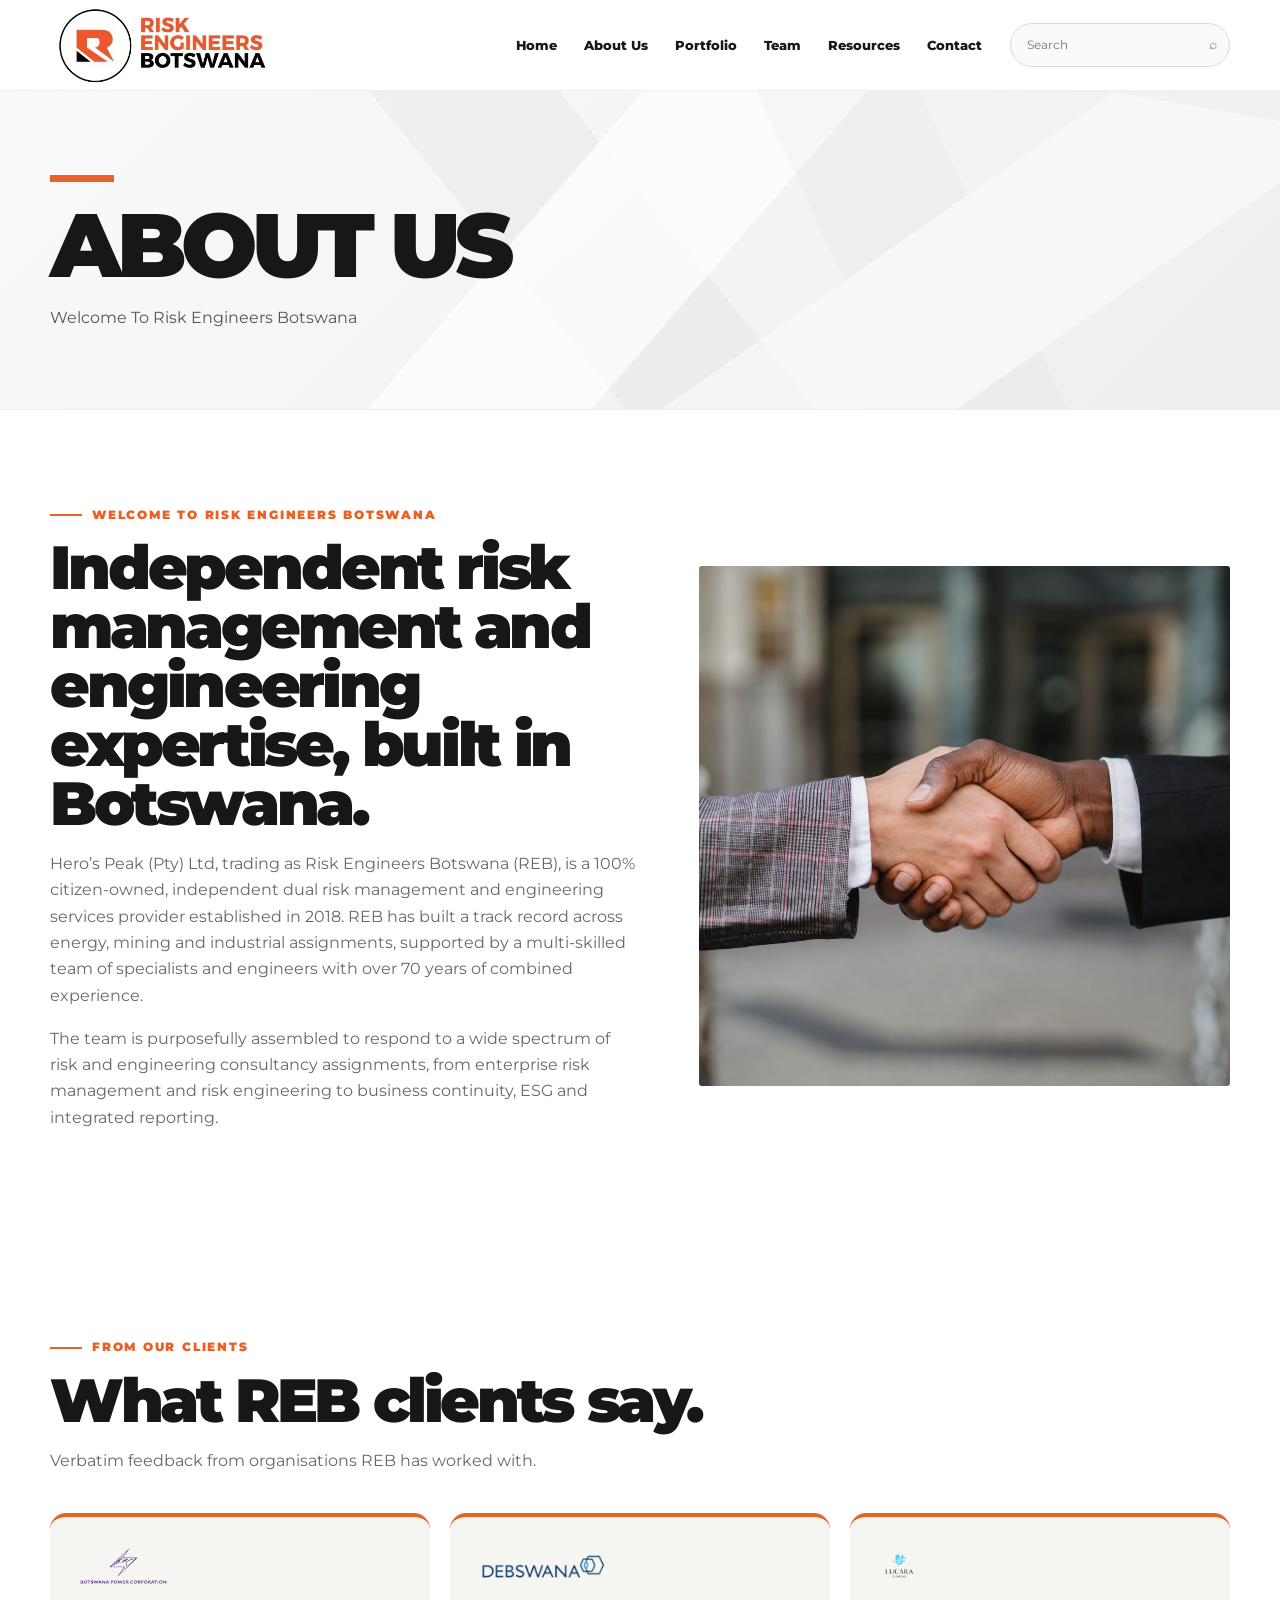
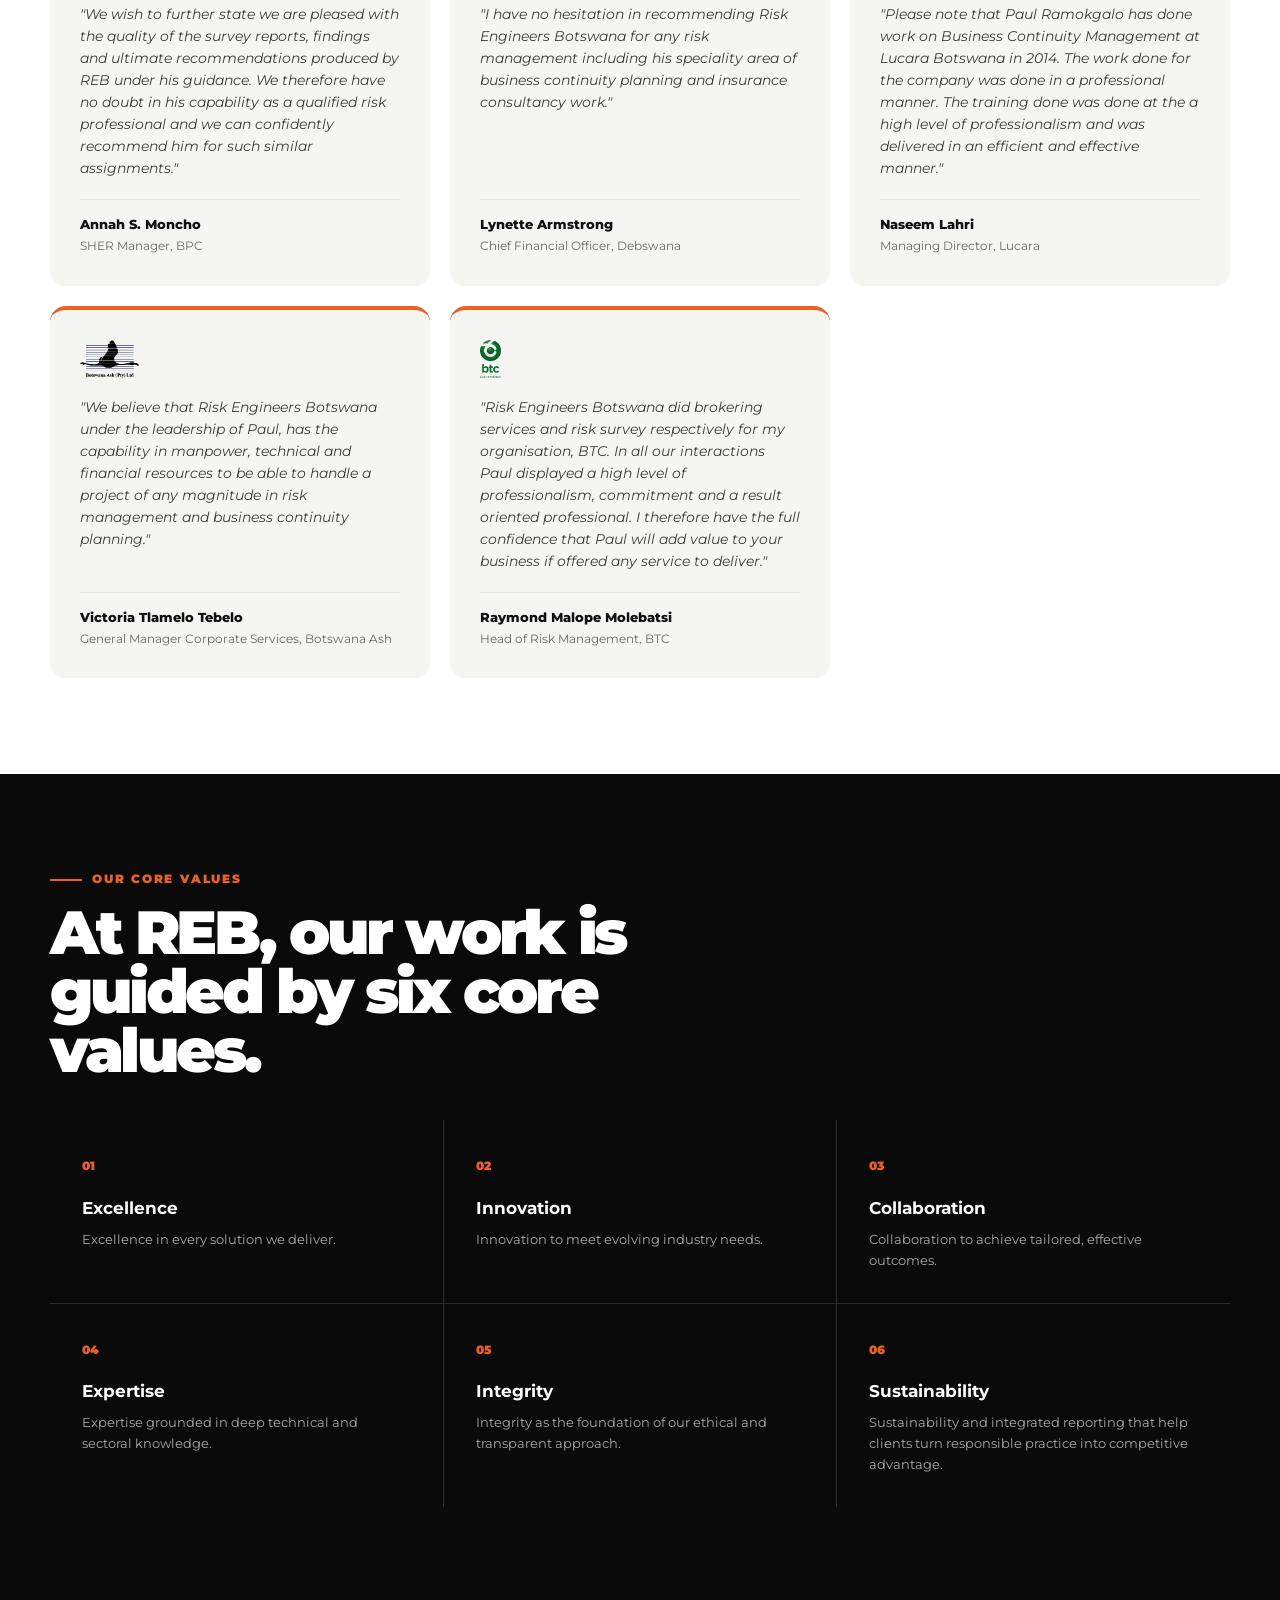
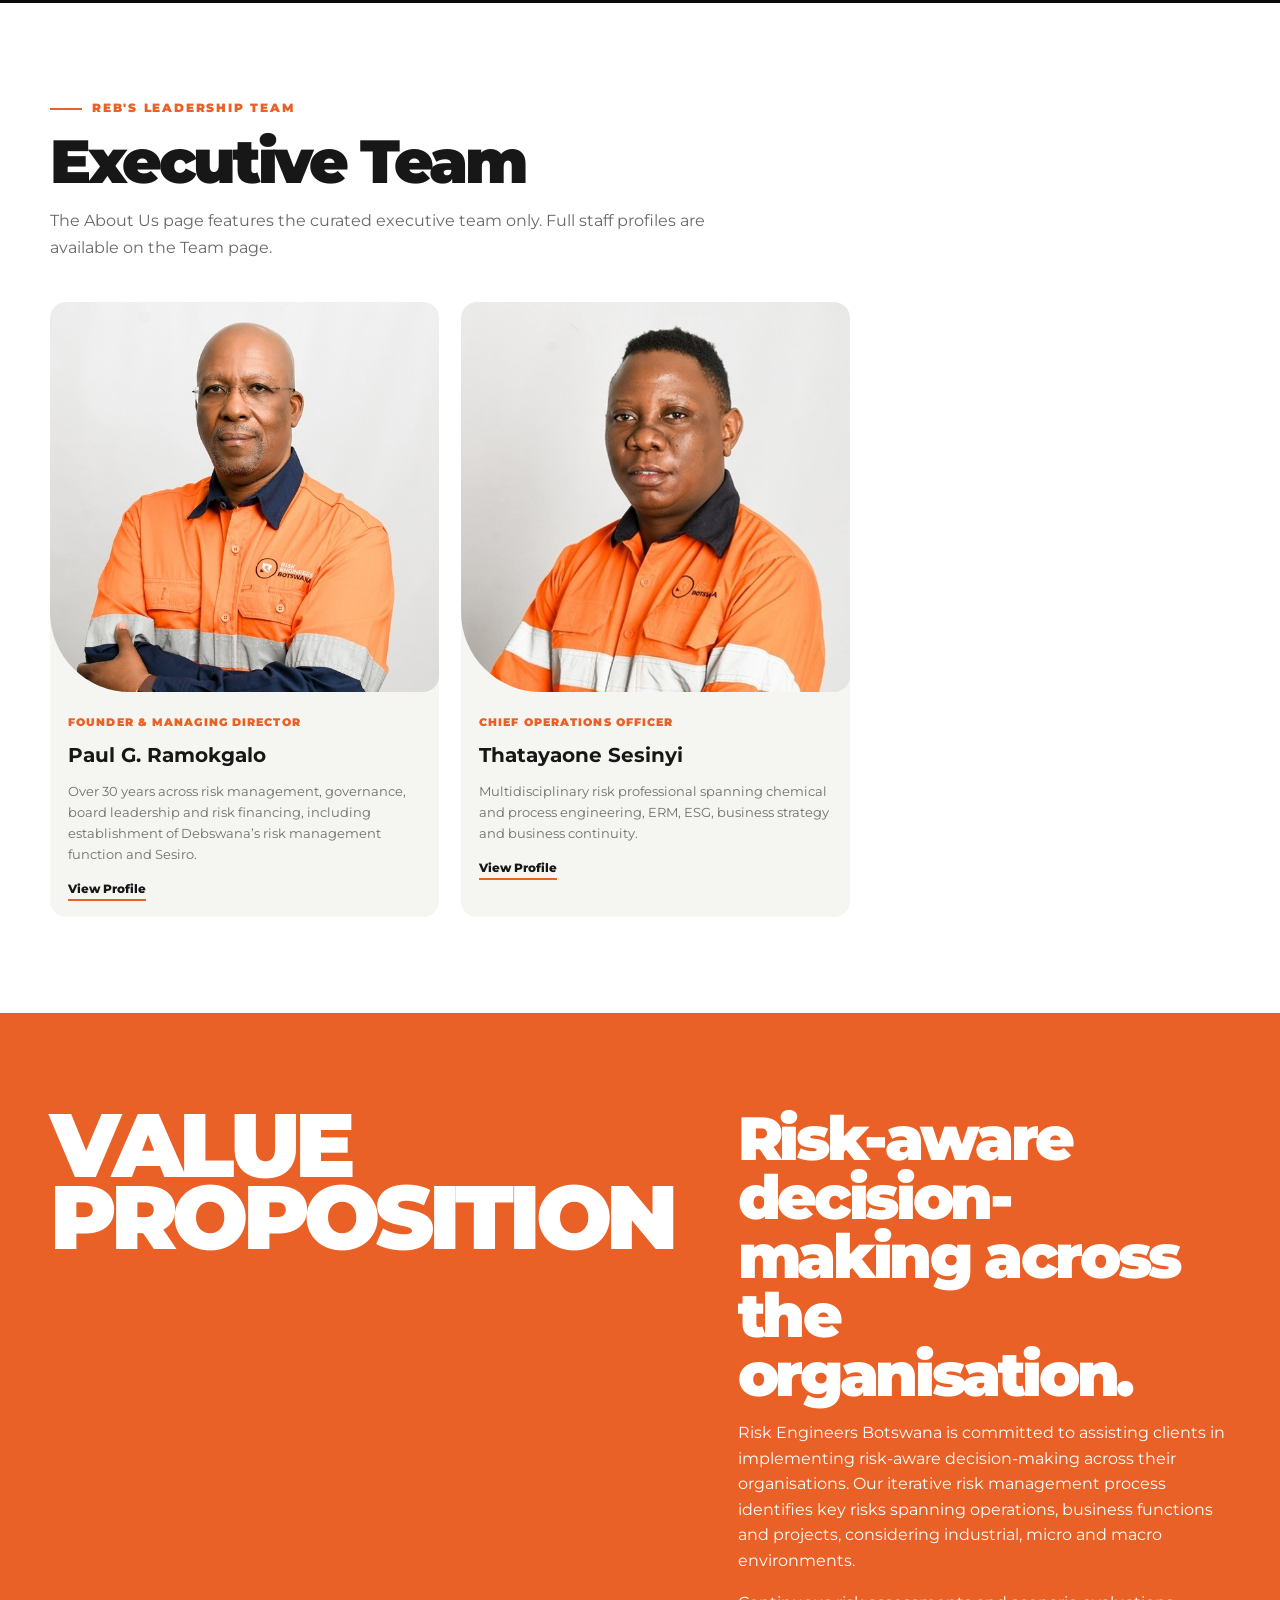
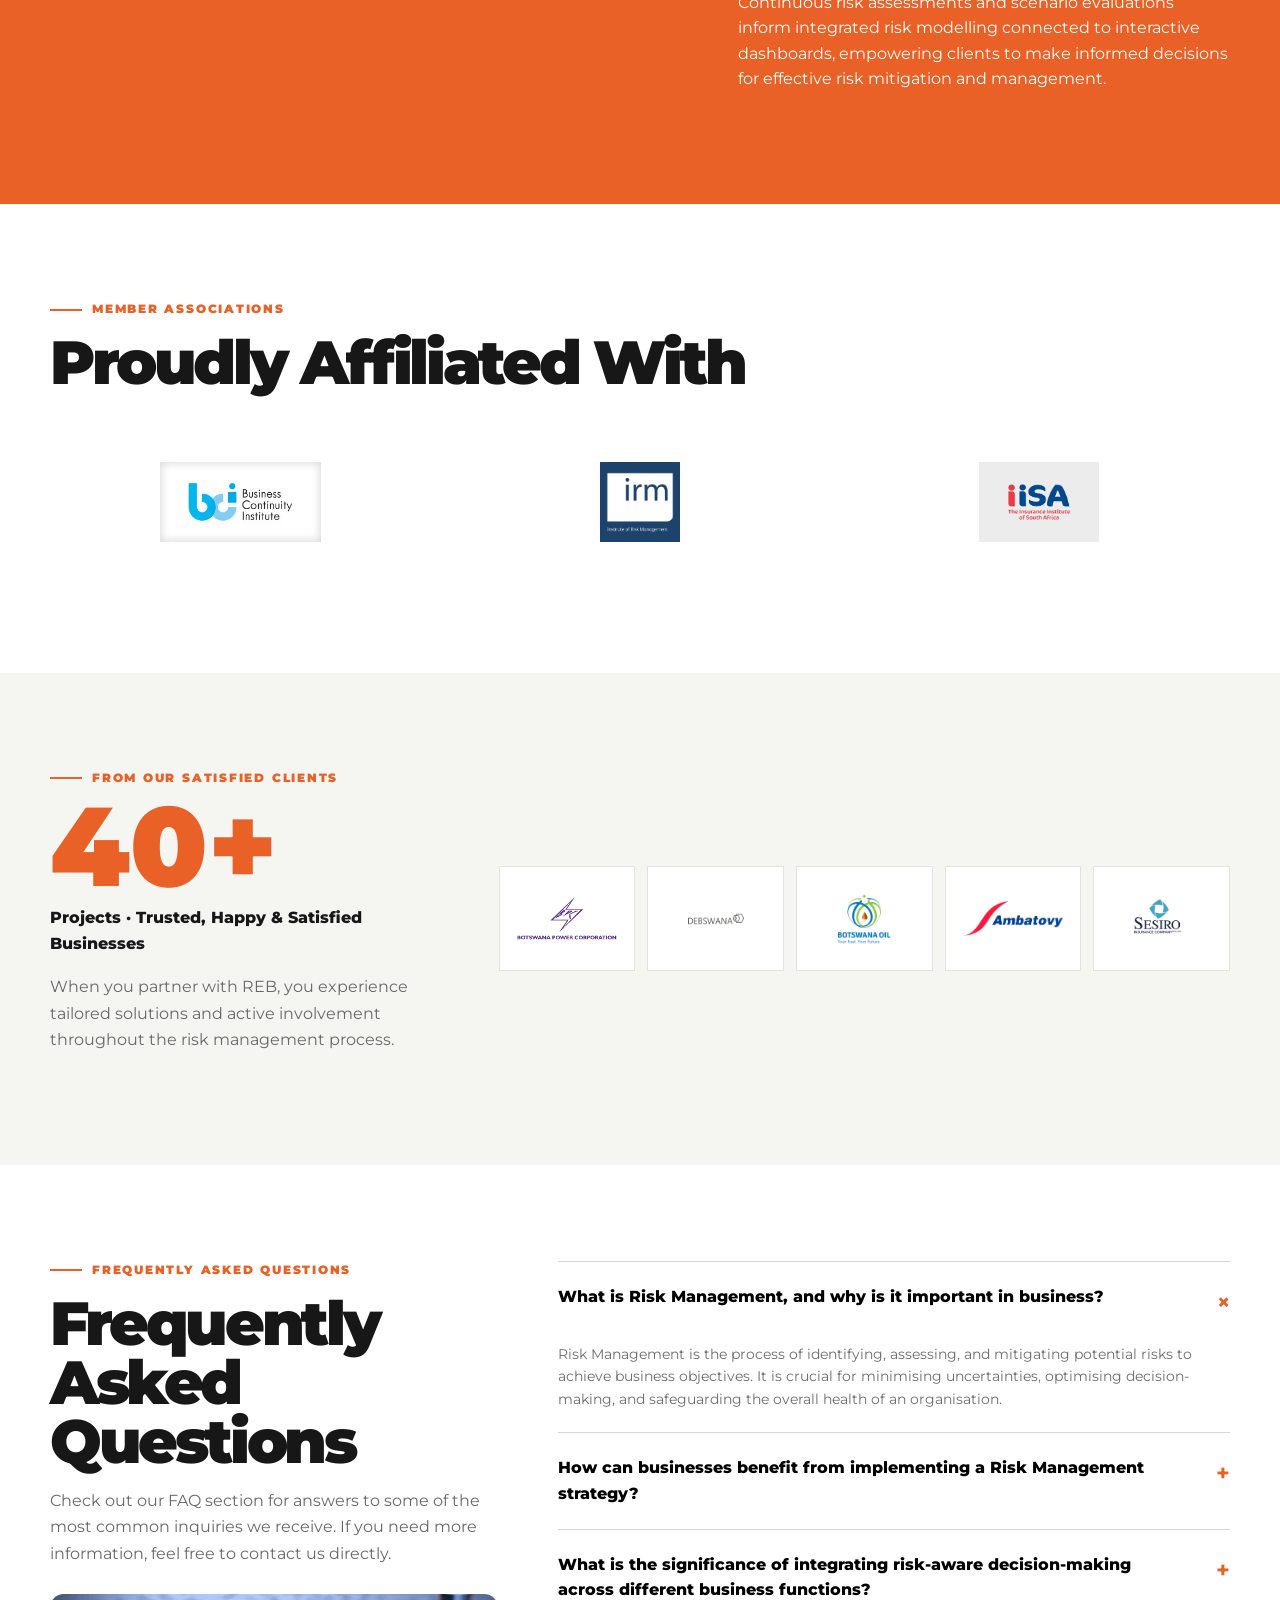
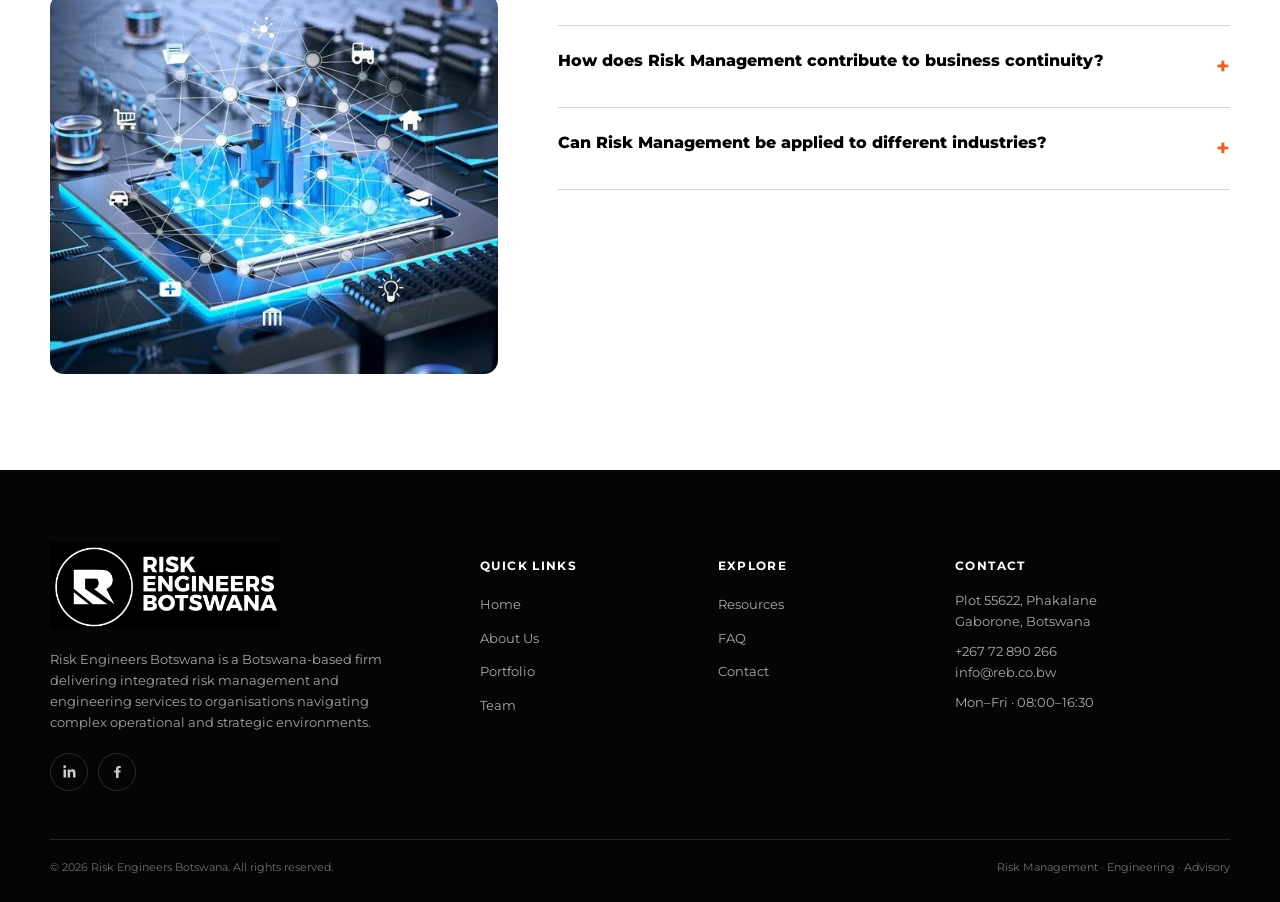
==== commit d78dc338: "Replace Ambatovy with Premium Nickel, rename projects to portfolio, add team view-profile buttons Re" ====
--- a/about.html
+++ b/about.html
@@ -56,7 +56,7 @@
           <ul>
             <li><a href="index.html">Home</a></li>
             <li><a href="about.html">About Us</a></li>
-            <li><a href="projects.html">Portfolio</a></li>
+            <li><a href="portfolio.html">Portfolio</a></li>
             <li><a href="team.html">Team</a></li>
             <li><a href="resources.html">Resources</a></li>
             <li><a href="contact.html">Contact</a></li>
@@ -109,7 +109,7 @@
           </div>
           <img
             class="about-photo"
-            src="assets/clients/Inclusive%20Handshake.png"
+            src="assets/handshake.png"
             alt="Professional collaboration"
           />
         </div>
@@ -645,7 +645,7 @@
             <ul>
               <li><a href="index.html">Home</a></li>
               <li><a href="about.html">About Us</a></li>
-              <li><a href="projects.html">Portfolio</a></li>
+              <li><a href="portfolio.html">Portfolio</a></li>
               <li><a href="team.html">Team</a></li>
             </ul>
           </div>
--- a/styles.css
+++ b/styles.css
@@ -9,11 +9,11 @@
 .hero{height:min(820px,calc(100vh - 88px));min-height:650px;position:relative;background:#111;color:#fff;overflow:hidden}.slide{position:absolute;inset:0;opacity:0;transition:opacity .7s}.slide.active{opacity:1}.slide-bg{position:absolute;inset:0;background-size:cover;background-position:center}.slide-bg:after{content:"";position:absolute;inset:0;background:linear-gradient(90deg,rgba(0,0,0,.91) 0%,rgba(0,0,0,.68) 42%,rgba(0,0,0,.2) 76%,rgba(0,0,0,.34))}.slide-content{height:100%;display:flex;align-items:center;position:relative;z-index:2}.hero-copy{max-width:760px}.hero-copy .eyebrow{color:#fff}.hero h1{font-size:clamp(3.3rem,7.2vw,7.4rem);line-height:.86;letter-spacing:-.07em;margin:0;font-weight:900}.hero h1 em{font-style:normal;color:var(--orange)}.hero p{font-size:clamp(.98rem,1.5vw,1.15rem);max-width:640px;color:#d4d4d4;margin:26px 0 30px}.hero-actions{display:flex;gap:12px;flex-wrap:wrap}.hero .btn-outline{background:rgba(255,255,255,.08);border-color:rgba(255,255,255,.4);color:#fff}.hero .btn-outline:hover{background:#fff;color:#111}.carousel-nav{position:absolute;z-index:5;left:50%;bottom:28px;transform:translateX(-50%);display:flex;align-items:center;gap:10px}.dot{width:9px;height:9px;border:0;border-radius:50%;background:rgba(255,255,255,.42);padding:0;cursor:pointer}.dot.active{width:34px;border-radius:999px;background:var(--orange)}.arr{width:39px;height:39px;border-radius:50%;border:1px solid rgba(255,255,255,.35);background:rgba(0,0,0,.2);color:#fff;cursor:pointer}.arr:hover{background:var(--orange)}
 .split-intro{display:grid;grid-template-columns:1.05fr .95fr;gap:70px;align-items:end}.stats{display:grid;grid-template-columns:1fr 1fr;gap:25px;padding-left:35px;border-left:1px solid #ddd}.stat strong{display:block;font-size:3.7rem;line-height:1;font-weight:900}.stat span{font-size:.82rem;color:#777}.services{background:var(--soft)}.head-row{display:flex;justify-content:space-between;align-items:flex-end;gap:45px;margin-bottom:44px}.head-row .lead{max-width:520px;margin:0}.service-grid{display:grid;grid-template-columns:repeat(3,1fr);gap:18px}.service-card{background:#fff;border:1px solid #e9e9e5;border-radius:16px;padding:30px;min-height:292px;position:relative;transition:.25s}.service-card:hover{transform:translateY(-6px);box-shadow:var(--shadow)}.service-card .num{font-size:.72rem;color:var(--orange);font-weight:900;letter-spacing:.13em}.service-card .icon{width:50px;height:50px;border-radius:13px;background:#111;color:#fff;display:grid;place-items:center;margin:38px 0 21px;font-size:1.2rem}.service-card h3{font-size:1.1rem;line-height:1.2;margin:0 0 12px}.service-card p{font-size:.84rem;color:#727272;margin:0}.service-card:after{content:"→";position:absolute;right:24px;bottom:19px;color:var(--orange);font-weight:900;font-size:1.3rem}.track{background:#fff}.project-grid{display:grid;grid-template-columns:repeat(4,1fr);gap:16px;margin-top:40px}.project-card{display:block;border:1px solid var(--line);border-radius:17px;overflow:hidden;background:#fff;transition:.25s}.project-card:hover{transform:translateY(-5px);box-shadow:var(--shadow)}.project-img{height:190px;width:100%;object-fit:cover}.project-body{padding:22px}.project-body .meta{font-size:.67rem;color:var(--orange);font-weight:900;letter-spacing:.1em;text-transform:uppercase}.project-body h3{font-size:1.13rem;line-height:1.15;margin:8px 0 10px}.project-body p{font-size:.8rem;color:#6e6e6e;margin:0}.cta-band{background:var(--orange);color:#fff;padding:70px 0}.cta-row{display:flex;justify-content:space-between;align-items:center;gap:45px}.cta-row h2{font-size:clamp(2rem,4.5vw,4.4rem);line-height:.95;letter-spacing:-.05em;margin:0;max-width:800px}.cta-row .btn{background:#fff;color:#111}
 /* about */
-.about-intro{display:grid;grid-template-columns:1.05fr .95fr;gap:62px;align-items:center}.about-photo{height:520px;object-fit:cover;border-radius:3px}.values{background:#0a0a0a;color:#fff}.values .display{max-width:700px}.values-grid{display:grid;grid-template-columns:repeat(3,1fr);gap:1px;background:#2b2b2b;margin-top:40px}.value{background:#0a0a0a;padding:32px}.value .n{color:var(--orange);font-weight:900;font-size:.72rem}.value h3{margin:17px 0 7px;font-size:1.05rem}.value p{margin:0;color:#a9a9a9;font-size:.82rem}.executive-grid{display:grid;grid-template-columns:repeat(2,1fr);gap:22px;margin-top:42px;max-width:800px}.exec{background:#f5f5f2;border-radius:16px;overflow:hidden}.exec .team-photo{width:100%;height:390px;aspect-ratio:auto;margin:0}.exec-body{padding:16px 18px}.exec .role{font-size:.69rem;color:var(--orange);font-weight:900;text-transform:uppercase;letter-spacing:.1em}.exec h3{margin:5px 0 10px;font-size:1.25rem}.exec p{font-size:.82rem;color:#6f6f6f;margin:0}.exec a,.exec .view-profile{display:inline-block;margin-top:14px;font-size:.76rem;font-weight:800;border-bottom:2px solid var(--orange)}.exec .view-profile{background:none;border-left:0;border-right:0;border-top:0;padding:0 0 1px;color:inherit;font-family:inherit;cursor:pointer}.value-prop{background:var(--orange);color:#fff}.vp-grid{display:grid;grid-template-columns:.8fr 1.2fr;gap:65px;align-items:start}.vp-grid .big{font-size:clamp(3rem,7vw,7rem);line-height:.8;font-weight:900;letter-spacing:-.06em}.vp-grid p{font-size:1rem;max-width:760px}.associations{display:grid;grid-template-columns:repeat(3,1fr);gap:18px;margin-top:35px}.assoc{height:150px;display:flex;align-items:center;justify-content:center;padding:28px;background:#fff}.assoc img{max-height:80px;max-width:80%;object-fit:contain}.trust{background:var(--soft)}.trust-grid{display:grid;grid-template-columns:.7fr 1.3fr;gap:55px;align-items:center}.trust-stat strong{font-size:7rem;line-height:.8;font-weight:900;color:var(--orange)}.trust-stat span{display:block;font-size:1rem;font-weight:800;margin-top:12px}.logo-strip{display:grid;grid-template-columns:repeat(5,1fr);gap:12px}.client-logo{background:#fff;border:1px solid #e4e4df;height:105px;display:flex;align-items:center;justify-content:center;padding:17px}.client-logo img{max-height:62px;max-width:100%;object-fit:contain}.faq-layout{display:grid;grid-template-columns:.8fr 1.2fr;gap:60px;align-items:start}.faq-visual{width:100%;height:380px;object-fit:cover;border-radius:14px;margin-top:28px}.faq-list{border-top:1px solid #d6d6d6}.faq-item{border-bottom:1px solid #d6d6d6}.faq-q{width:100%;border:0;background:none;text-align:left;padding:22px 0;font-weight:800;display:flex;justify-content:space-between;gap:25px;cursor:pointer}.faq-q b{color:var(--orange);font-size:1.45rem;transition:.2s}.faq-a{max-height:0;overflow:hidden;transition:max-height .3s}.faq-a p{padding:0 34px 22px 0;margin:0;color:#6d6d6d;font-size:.88rem}.faq-item.open .faq-a{max-height:230px}.faq-item.open .faq-q b{transform:rotate(45deg)}
+.about-intro{display:grid;grid-template-columns:1.05fr .95fr;gap:62px;align-items:center}.about-photo{height:520px;object-fit:cover;border-radius:3px}.values{background:#0a0a0a;color:#fff}.values .display{max-width:700px}.values-grid{display:grid;grid-template-columns:repeat(3,1fr);gap:1px;background:#2b2b2b;margin-top:40px}.value{background:#0a0a0a;padding:32px}.value .n{color:var(--orange);font-weight:900;font-size:.72rem}.value h3{margin:17px 0 7px;font-size:1.05rem}.value p{margin:0;color:#a9a9a9;font-size:.82rem}.executive-grid{display:grid;grid-template-columns:repeat(2,1fr);gap:22px;margin-top:42px;max-width:800px}.exec{background:#f5f5f2;border-radius:16px;overflow:hidden}.exec .team-photo{width:100%;height:390px;aspect-ratio:auto;margin:0}.exec-body{padding:16px 18px}.exec .role{font-size:.69rem;color:var(--orange);font-weight:900;text-transform:uppercase;letter-spacing:.1em}.exec h3{margin:5px 0 10px;font-size:1.25rem}.exec p{font-size:.82rem;color:#6f6f6f;margin:0}.exec a,.exec .view-profile,.member-info .view-profile{display:inline-block;margin-top:14px;font-size:.76rem;font-weight:800;border-bottom:2px solid var(--orange)}.exec .view-profile,.member-info .view-profile{background:none;border-left:0;border-right:0;border-top:0;padding:0 0 1px;color:inherit;font-family:inherit;cursor:pointer}.value-prop{background:var(--orange);color:#fff}.vp-grid{display:grid;grid-template-columns:.8fr 1.2fr;gap:65px;align-items:start}.vp-grid .big{font-size:clamp(3rem,7vw,7rem);line-height:.8;font-weight:900;letter-spacing:-.06em}.vp-grid p{font-size:1rem;max-width:760px}.associations{display:grid;grid-template-columns:repeat(3,1fr);gap:18px;margin-top:35px}.assoc{height:150px;display:flex;align-items:center;justify-content:center;padding:28px;background:#fff}.assoc img{max-height:80px;max-width:80%;object-fit:contain}.trust{background:var(--soft)}.trust-grid{display:grid;grid-template-columns:.7fr 1.3fr;gap:55px;align-items:center}.trust-stat strong{font-size:7rem;line-height:.8;font-weight:900;color:var(--orange)}.trust-stat span{display:block;font-size:1rem;font-weight:800;margin-top:12px}.logo-strip{display:grid;grid-template-columns:repeat(5,1fr);gap:12px}.client-logo{background:#fff;border:1px solid #e4e4df;height:105px;display:flex;align-items:center;justify-content:center;padding:17px}.client-logo img{max-height:62px;max-width:100%;object-fit:contain}.faq-layout{display:grid;grid-template-columns:.8fr 1.2fr;gap:60px;align-items:start}.faq-visual{width:100%;height:380px;object-fit:cover;border-radius:14px;margin-top:28px}.faq-list{border-top:1px solid #d6d6d6}.faq-item{border-bottom:1px solid #d6d6d6}.faq-q{width:100%;border:0;background:none;text-align:left;padding:22px 0;font-weight:800;display:flex;justify-content:space-between;gap:25px;cursor:pointer}.faq-q b{color:var(--orange);font-size:1.45rem;transition:.2s}.faq-a{max-height:0;overflow:hidden;transition:max-height .3s}.faq-a p{padding:0 34px 22px 0;margin:0;color:#6d6d6d;font-size:.88rem}.faq-item.open .faq-a{max-height:230px}.faq-item.open .faq-q b{transform:rotate(45deg)}
 /* team */
 .team-intro{max-width:760px}.team-grid{display:flex;flex-direction:column;gap:17px;margin-top:44px}.team-row{display:grid;gap:17px}.team-row-lead{grid-template-columns:repeat(2,1fr)}.team-row-rest{grid-template-columns:repeat(3,1fr)}.member{border:1px solid var(--line);background:#fff;cursor:pointer;transition:.25s;overflow:hidden;border-radius:20px}.member:hover{transform:translateY(-5px);box-shadow:var(--shadow)}.team-photo{aspect-ratio:3/4;border-radius:clamp(12px,3vw,16px) clamp(12px,3vw,16px) clamp(12px,3vw,16px) clamp(40px,12vw,80px);overflow:hidden}.team-photo img{width:100%;height:100%;object-fit:cover;object-position:top}.member img.zoom-tight{transform:scale(1.38);object-position:center 15%}.member-info{padding:18px}.member-info h3{margin:0 0 3px;font-size:1rem}.member-info p{margin:0;color:var(--orange);font-size:.72rem;font-weight:800}.modal{position:fixed;inset:0;background:rgba(0,0,0,.72);z-index:2000;display:none;align-items:center;justify-content:center;padding:25px}.modal.open{display:flex}.modal-card{background:#fff;max-width:950px;width:100%;max-height:88vh;overflow:auto;position:relative;display:grid;grid-template-columns:340px 1fr}.modal-img{width:100%;height:100%;min-height:520px;object-fit:cover;object-position:center top}.modal-img-wrap{position:relative;overflow:hidden;width:100%;height:100%;min-height:520px}.modal-img-wrap .modal-img{position:absolute;inset:0;min-height:0}.modal-img.zoom-tight{transform:scale(1.3);object-position:center 15%}.modal-content{padding:38px}.modal-role{color:var(--orange);font-size:.72rem;font-weight:900;text-transform:uppercase;letter-spacing:.1em}.modal-content h2{font-size:2rem;margin:7px 0 4px}.qual{font-size:.82rem;font-weight:700;color:#555;margin-bottom:20px}.bio{font-size:.9rem;color:#555}.bio strong{color:#111;font-weight:800}.close-modal{position:absolute;right:17px;top:17px;width:38px;height:38px;border-radius:50%;border:0;background:#111;color:#fff;font-size:1.3rem;cursor:pointer;z-index:2}
 /* contact */
-.contact-wrap{display:grid;grid-template-columns:.88fr 1.12fr;min-height:720px}.contact-image{min-height:720px;background:url('assets/contact-windturbine.png') center/cover no-repeat;position:relative}.contact-image:after{content:"";position:absolute;inset:0;background:linear-gradient(0deg,rgba(0,0,0,.35),transparent 60%)}.contact-panel{padding:68px clamp(30px,6vw,88px);background:#fff}.contact-panel h1{font-size:clamp(3rem,6vw,6rem);line-height:.9;letter-spacing:-.06em;margin:0}.contact-meta{display:grid;grid-template-columns:1fr 1fr;gap:16px;margin:31px 0 36px}.meta-box{border-top:2px solid var(--orange);padding-top:11px}.meta-box small{display:block;color:#999;font-size:.67rem;text-transform:uppercase;letter-spacing:.1em;font-weight:800}.meta-box span{font-size:.82rem}.form-grid{display:grid;grid-template-columns:1fr 1fr;gap:15px}.field.full{grid-column:1/-1}.field label{display:block;font-size:.68rem;font-weight:900;text-transform:uppercase;letter-spacing:.08em;margin-bottom:6px}.field input,.field select,.field textarea{width:100%;border:1px solid #d8d8d8;border-radius:2px;padding:13px 14px;outline:none;background:#fff}.field input:focus,.field select:focus,.field textarea:focus{border-color:var(--orange);box-shadow:0 0 0 3px rgba(233,97,38,.09)}.field textarea{min-height:145px;resize:vertical}.form-note{font-size:.7rem;color:#8a8a8a;margin:10px 0 18px}.form-status{font-size:.82rem;margin-top:14px;padding:12px 16px;border-radius:4px;display:none}.form-status.show{display:block}.form-status.success{background:#e9f7ee;color:#1d7a3c;border:1px solid #bfe6cc}.form-status.error{background:#fdecea;color:#b3261e;border:1px solid #f3c4c0}.field.invalid input,.field.invalid select,.field.invalid textarea{border-color:#d93025;box-shadow:0 0 0 3px rgba(217,48,37,.08)}.field-error{display:none;color:#d93025;font-size:.7rem;margin-top:5px;font-weight:700}.field.invalid .field-error{display:block}.hp-field{position:absolute;left:-9999px;top:-9999px;opacity:0;height:0;width:0;pointer-events:none}
+.contact-wrap{display:grid;grid-template-columns:.88fr 1.12fr;min-height:720px}.contact-image{min-height:720px;background:url('contact-wind.jpg') center/cover no-repeat;position:relative}.contact-image:after{content:"";position:absolute;inset:0;background:linear-gradient(0deg,rgba(0,0,0,.35),transparent 60%)}.contact-panel{padding:68px clamp(30px,6vw,88px);background:#fff}.contact-panel h1{font-size:clamp(3rem,6vw,6rem);line-height:.9;letter-spacing:-.06em;margin:0}.contact-meta{display:grid;grid-template-columns:1fr 1fr;gap:16px;margin:31px 0 36px}.meta-box{border-top:2px solid var(--orange);padding-top:11px}.meta-box small{display:block;color:#999;font-size:.67rem;text-transform:uppercase;letter-spacing:.1em;font-weight:800}.meta-box span{font-size:.82rem}.form-grid{display:grid;grid-template-columns:1fr 1fr;gap:15px}.field.full{grid-column:1/-1}.field label{display:block;font-size:.68rem;font-weight:900;text-transform:uppercase;letter-spacing:.08em;margin-bottom:6px}.field input,.field select,.field textarea{width:100%;border:1px solid #d8d8d8;border-radius:2px;padding:13px 14px;outline:none;background:#fff}.field input:focus,.field select:focus,.field textarea:focus{border-color:var(--orange);box-shadow:0 0 0 3px rgba(233,97,38,.09)}.field textarea{min-height:145px;resize:vertical}.form-note{font-size:.7rem;color:#8a8a8a;margin:10px 0 18px}.form-status{font-size:.82rem;margin-top:14px;padding:12px 16px;border-radius:4px;display:none}.form-status.show{display:block}.form-status.success{background:#e9f7ee;color:#1d7a3c;border:1px solid #bfe6cc}.form-status.error{background:#fdecea;color:#b3261e;border:1px solid #f3c4c0}.field.invalid input,.field.invalid select,.field.invalid textarea{border-color:#d93025;box-shadow:0 0 0 3px rgba(217,48,37,.08)}.field-error{display:none;color:#d93025;font-size:.7rem;margin-top:5px;font-weight:700}.field.invalid .field-error{display:block}.hp-field{position:absolute;left:-9999px;top:-9999px;opacity:0;height:0;width:0;pointer-events:none}
 /* services/resources */
 .service-detail-grid{display:grid;grid-template-columns:repeat(2,1fr);gap:18px;margin-top:45px}.service-detail{padding:32px;border:1px solid var(--line);background:#fff}.service-detail h3{font-size:1.25rem;margin:8px 0 12px}.service-detail p{font-size:.86rem;color:#686868}.service-detail .tag{color:var(--orange);font-size:.7rem;font-weight:900}.resource-grid{display:grid;grid-template-columns:1fr 1fr;gap:20px;margin-top:42px}.resource-card{padding:34px;background:var(--soft);border-top:5px solid var(--orange)}.resource-card .status{display:inline-block;background:#111;color:#fff;border-radius:999px;padding:5px 9px;font-size:.64rem;font-weight:900;letter-spacing:.06em}.resource-card h3{font-size:1.4rem}.resource-card p{color:#6d6d6d;font-size:.87rem}
 /* resources: checklist + mini-app shell */
